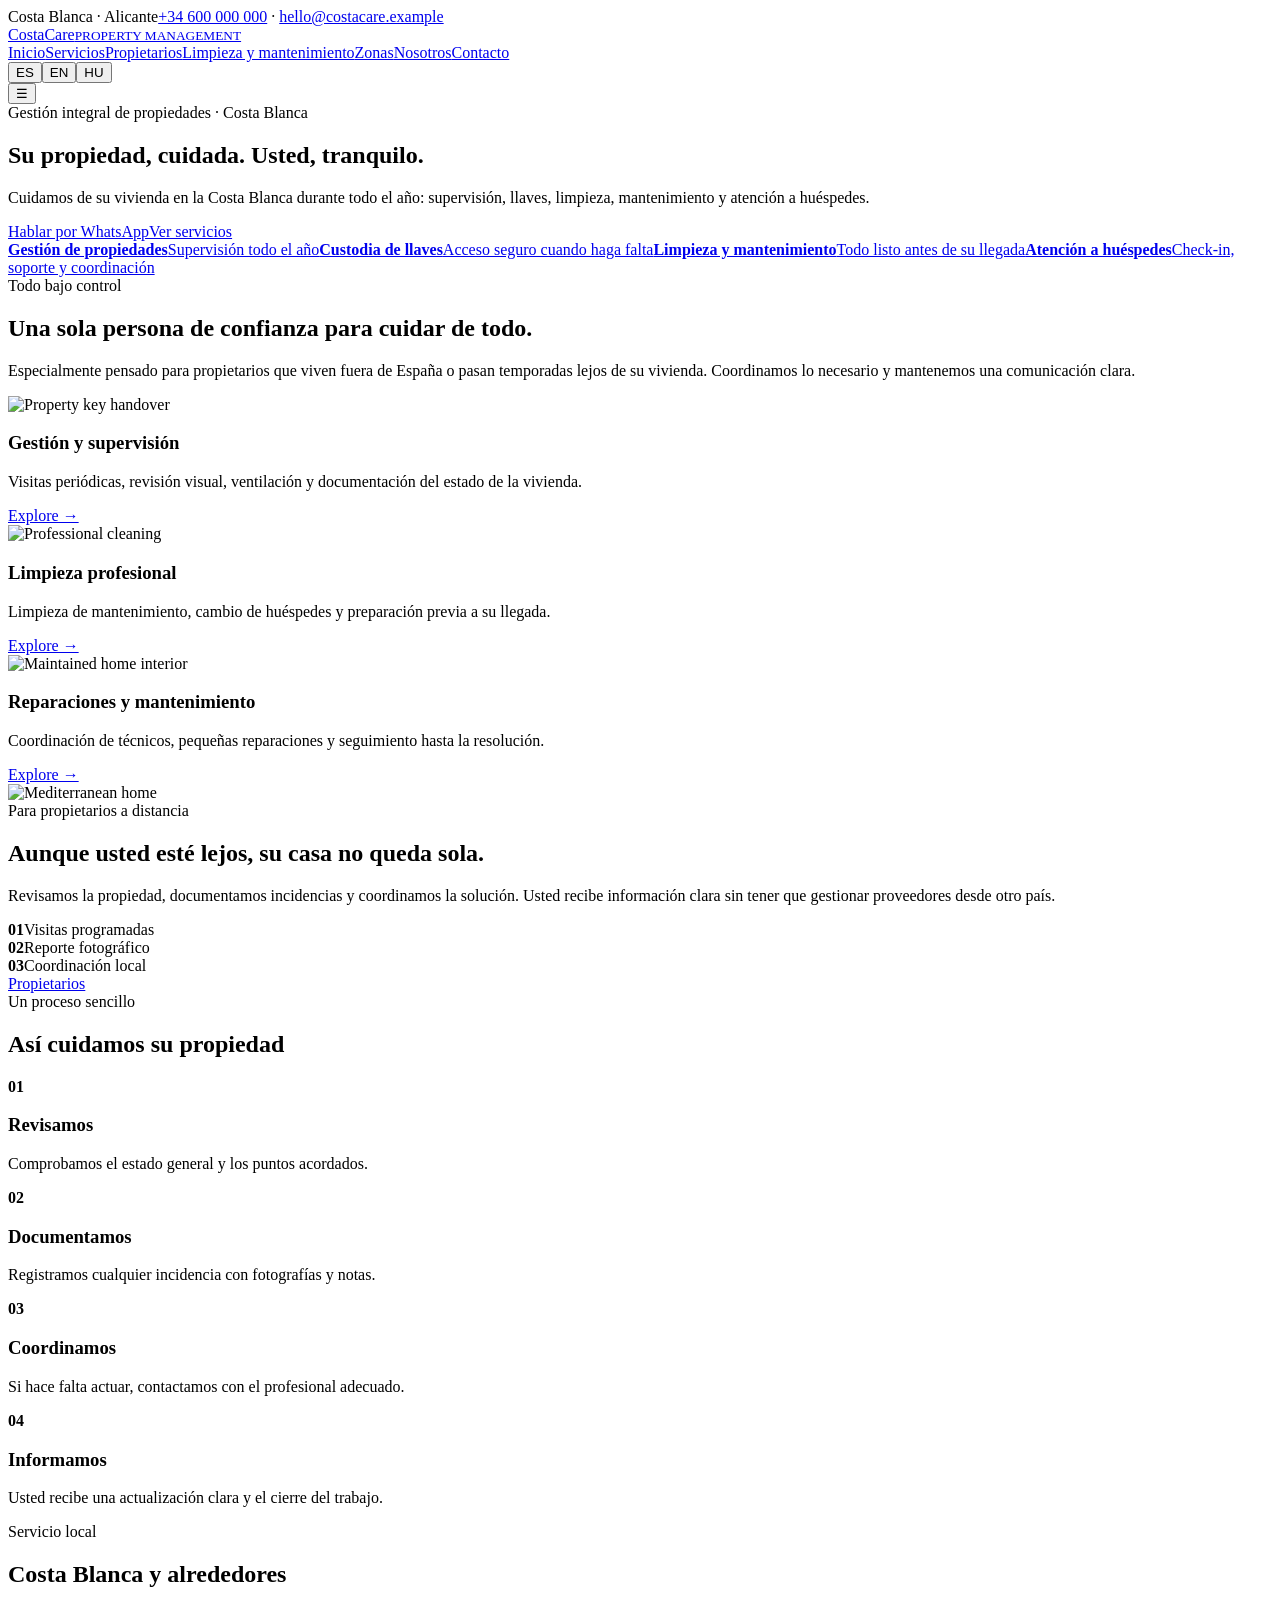
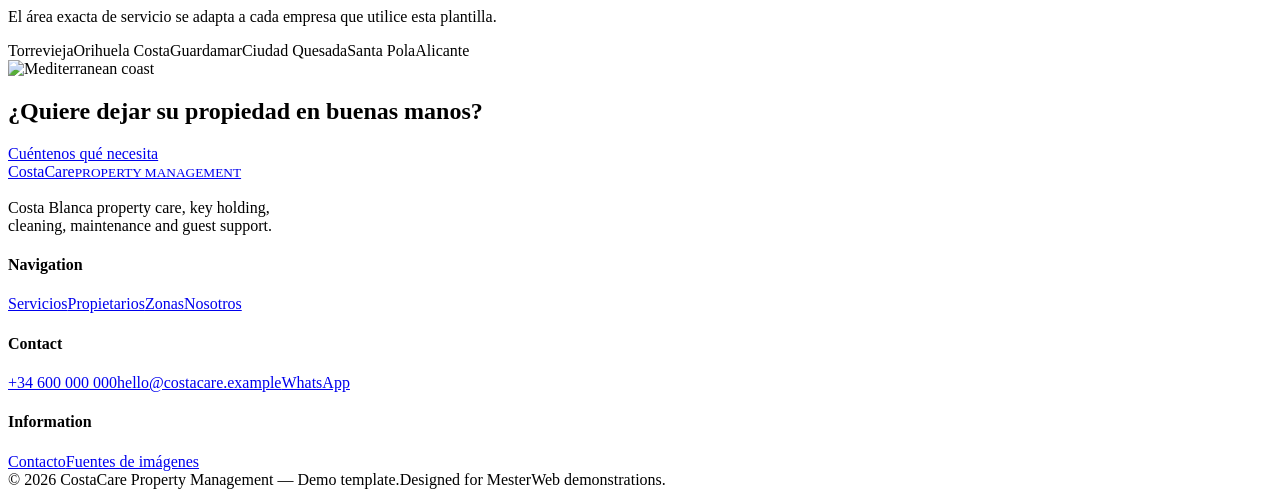
==== index.html @ f11d1acc "Create index.html" ====
<!doctype html><html lang="es"><head><meta charset="utf-8"><meta name="viewport" content="width=device-width,initial-scale=1"><meta name="description" content="CostaCare Property Management demo template for Costa Blanca property care."><title>Property Management · CostaCare</title><link rel="preconnect" href="https://images.unsplash.com"><link rel="stylesheet" href="styles.css"></head><body><div class="topbar"><div class="container"><span data-area></span><span class="right"><a data-phone-link><span data-phone></span></a> · <a data-email-link><span data-email></span></a></span></div></div>
<header class="header"><div class="container nav"><a class="brand" href="index.html"><span data-brand></span><small>PROPERTY MANAGEMENT</small></a><nav class="links"><a href="index.html" data-i18n="home"></a><a href="services.html" data-i18n="services"></a><a href="owners.html" data-i18n="owners"></a><a href="cleaning-maintenance.html" data-i18n="cleaning"></a><a href="areas.html" data-i18n="areas"></a><a href="about.html" data-i18n="about"></a><a href="contact.html" data-i18n="contact"></a><div class="lang"><button data-lang="es">ES</button><button data-lang="en">EN</button><button data-lang="hu">HU</button></div></nav><button class="menu-btn" aria-label="Menu">☰</button></div></header><section class="hero" style="background-image:url('https://unsplash.com/photos/Id7u0EkTjBE/download?force=true&w=2200')"><div class="container inner"><div class="eyebrow" data-i18n="heroEyebrow"></div><h1 data-i18n="heroTitle"></h1><p data-i18n="heroText"></p><div class="actions"><a class="btn light" data-wa data-i18n="heroPrimary"></a><a class="btn ghost" href="services.html" data-i18n="heroSecondary"></a></div></div></section>
<div class="quick"><div class="container quick-grid"><a href="services.html"><strong data-i18n="q1"></strong><span data-i18n="q1s"></span></a><a href="owners.html"><strong data-i18n="q2"></strong><span data-i18n="q2s"></span></a><a href="cleaning-maintenance.html"><strong data-i18n="q3"></strong><span data-i18n="q3s"></span></a><a href="services.html"><strong data-i18n="q4"></strong><span data-i18n="q4s"></span></a></div></div>
<section class="section"><div class="container"><div class="section-head"><div><div class="eyebrow" data-i18n="introTag"></div><h2 data-i18n="introTitle"></h2></div><p data-i18n="introText"></p></div><div class="cards"><article class="card"><img src="https://unsplash.com/photos/Vg96IZTFubo/download?force=true&w=1800" alt="Property key handover"><div class="card-body"><h3 data-i18n="s1"></h3><p data-i18n="s1p"></p><a class="text-link" href="services.html">Explore →</a></div></article><article class="card"><img src="https://unsplash.com/photos/9v0hHu1WoWI/download?force=true&w=1800" alt="Professional cleaning"><div class="card-body"><h3 data-i18n="s2"></h3><p data-i18n="s2p"></p><a class="text-link" href="cleaning-maintenance.html">Explore →</a></div></article><article class="card"><img src="https://unsplash.com/photos/mCQ-ykj6tQk/download?force=true&w=1800" alt="Maintained home interior"><div class="card-body"><h3 data-i18n="s3"></h3><p data-i18n="s3p"></p><a class="text-link" href="cleaning-maintenance.html">Explore →</a></div></article></div></div></section>
<section class="section alt"><div class="container split"><img src="https://unsplash.com/photos/A7zD6YdPSYo/download?force=true&w=1800" alt="Mediterranean home"><div class="copy"><div class="eyebrow" data-i18n="ownersTag"></div><h2 data-i18n="ownersTitle"></h2><p data-i18n="ownersText"></p><div class="stats"><div class="stat"><strong>01</strong><span data-i18n="st1"></span></div><div class="stat"><strong>02</strong><span data-i18n="st2"></span></div><div class="stat"><strong>03</strong><span data-i18n="st3"></span></div></div><div class="actions"><a class="btn dark" href="owners.html" data-i18n="owners"></a></div></div></div></section>
<section class="section"><div class="container"><div class="section-head"><div><div class="eyebrow" data-i18n="howTag"></div><h2 data-i18n="howTitle"></h2></div><p></p></div><div class="steps"><div class="step"><b>01</b><h3 data-i18n="h1"></h3><p data-i18n="h1p"></p></div><div class="step"><b>02</b><h3 data-i18n="h2"></h3><p data-i18n="h2p"></p></div><div class="step"><b>03</b><h3 data-i18n="h3"></h3><p data-i18n="h3p"></p></div><div class="step"><b>04</b><h3 data-i18n="h4"></h3><p data-i18n="h4p"></p></div></div></div></section>
<section class="section area-band"><div class="container area-grid"><div><div class="eyebrow" data-i18n="areaTag"></div><h2 data-i18n="areaTitle"></h2><p data-i18n="areaText"></p><div class="area-list"><span class="pill">Torrevieja</span><span class="pill">Orihuela Costa</span><span class="pill">Guardamar</span><span class="pill">Ciudad Quesada</span><span class="pill">Santa Pola</span><span class="pill">Alicante</span></div></div><img class="area-photo" src="https://unsplash.com/photos/zehViIscdkk/download?force=true&w=1800" alt="Mediterranean coast"></div></section>
<section class="cta"><div class="container cta-row"><h2 data-i18n="ctaTitle"></h2><a class="btn dark" href="contact.html" data-i18n="ctaBtn"></a></div></section><footer class="footer"><div class="container"><div class="footer-grid"><div><a class="brand" href="index.html"><span data-brand></span><small>PROPERTY MANAGEMENT</small></a><p style="max-width:320px;margin-top:18px">Costa Blanca property care, key holding, cleaning, maintenance and guest support.</p></div><div><h4>Navigation</h4><a href="services.html" data-i18n="services"></a><a href="owners.html" data-i18n="owners"></a><a href="areas.html" data-i18n="areas"></a><a href="about.html" data-i18n="about"></a></div><div><h4>Contact</h4><a data-phone-link><span data-phone></span></a><a data-email-link><span data-email></span></a><a data-wa>WhatsApp</a></div><div><h4>Information</h4><a href="contact.html" data-i18n="contact"></a><a href="image-sources.html" data-i18n="images"></a></div></div><div class="copyright"><span>© 2026 CostaCare Property Management — Demo template.</span><span>Designed for MesterWeb demonstrations.</span></div></div></footer><script>window.PAGE_STRINGS={"es": {"heroEyebrow": "Gestión integral de propiedades · Costa Blanca", "heroTitle": "Su propiedad, cuidada. Usted, tranquilo.", "heroText": "Cuidamos de su vivienda en la Costa Blanca durante todo el año: supervisión, llaves, limpieza, mantenimiento y atención a huéspedes.", "heroPrimary": "Hablar por WhatsApp", "heroSecondary": "Ver servicios", "q1": "Gestión de propiedades", "q1s": "Supervisión todo el año", "q2": "Custodia de llaves", "q2s": "Acceso seguro cuando haga falta", "q3": "Limpieza y mantenimiento", "q3s": "Todo listo antes de su llegada", "q4": "Atención a huéspedes", "q4s": "Check-in, soporte y coordinación", "introTag": "Todo bajo control", "introTitle": "Una sola persona de confianza para cuidar de todo.", "introText": "Especialmente pensado para propietarios que viven fuera de España o pasan temporadas lejos de su vivienda. Coordinamos lo necesario y mantenemos una comunicación clara.", "s1": "Gestión y supervisión", "s1p": "Visitas periódicas, revisión visual, ventilación y documentación del estado de la vivienda.", "s2": "Limpieza profesional", "s2p": "Limpieza de mantenimiento, cambio de huéspedes y preparación previa a su llegada.", "s3": "Reparaciones y mantenimiento", "s3p": "Coordinación de técnicos, pequeñas reparaciones y seguimiento hasta la resolución.", "ownersTag": "Para propietarios a distancia", "ownersTitle": "Aunque usted esté lejos, su casa no queda sola.", "ownersText": "Revisamos la propiedad, documentamos incidencias y coordinamos la solución. Usted recibe información clara sin tener que gestionar proveedores desde otro país.", "st1": "Visitas programadas", "st2": "Reporte fotográfico", "st3": "Coordinación local", "howTag": "Un proceso sencillo", "howTitle": "Así cuidamos su propiedad", "h1": "Revisamos", "h1p": "Comprobamos el estado general y los puntos acordados.", "h2": "Documentamos", "h2p": "Registramos cualquier incidencia con fotografías y notas.", "h3": "Coordinamos", "h3p": "Si hace falta actuar, contactamos con el profesional adecuado.", "h4": "Informamos", "h4p": "Usted recibe una actualización clara y el cierre del trabajo.", "areaTag": "Servicio local", "areaTitle": "Costa Blanca y alrededores", "areaText": "El área exacta de servicio se adapta a cada empresa que utilice esta plantilla.", "ctaTitle": "¿Quiere dejar su propiedad en buenas manos?", "ctaBtn": "Cuéntenos qué necesita"}, "en": {"heroEyebrow": "Complete property care · Costa Blanca", "heroTitle": "Your property cared for. Your mind at ease.", "heroText": "Year-round property care on the Costa Blanca: inspections, key holding, cleaning, maintenance and guest support.", "heroPrimary": "Chat on WhatsApp", "heroSecondary": "View services", "q1": "Property management", "q1s": "Year-round oversight", "q2": "Key holding", "q2s": "Secure access when needed", "q3": "Cleaning & maintenance", "q3s": "Ready before you arrive", "q4": "Guest services", "q4s": "Check-in, support and coordination", "introTag": "Everything under control", "introTitle": "One trusted local contact to take care of it all.", "introText": "Designed especially for owners who live abroad or spend long periods away from their property. We coordinate what is needed and keep communication clear.", "s1": "Management & inspections", "s1p": "Scheduled visits, visual checks, ventilation and condition documentation.", "s2": "Professional cleaning", "s2p": "Routine cleaning, guest turnovers and pre-arrival preparation.", "s3": "Repairs & maintenance", "s3p": "Trades coordination, minor repairs and follow-through until completion.", "ownersTag": "For remote owners", "ownersTitle": "Even when you are away, your home is not unattended.", "ownersText": "We inspect the property, document issues and coordinate solutions. You receive clear updates without managing providers from another country.", "st1": "Scheduled visits", "st2": "Photo reports", "st3": "Local coordination", "howTag": "A simple process", "howTitle": "How we care for your property", "h1": "Inspect", "h1p": "We check the agreed areas and overall property condition.", "h2": "Document", "h2p": "We record issues with photographs and clear notes.", "h3": "Coordinate", "h3p": "When action is needed, we arrange the right professional.", "h4": "Report", "h4p": "You receive a clear update and confirmation when work is complete.", "areaTag": "Local service", "areaTitle": "Costa Blanca and surroundings", "areaText": "The exact service area can be adapted for each business using this template.", "ctaTitle": "Ready to leave your property in good hands?", "ctaBtn": "Tell us what you need"}, "hu": {"heroEyebrow": "Teljes körű ingatlankezelés · Costa Blanca", "heroTitle": "Az ingatlana rendben. Ön nyugodt.", "heroText": "Egész éves ingatlanfelügyelet a Costa Blancán: ellenőrzés, kulcskezelés, takarítás, karbantartás és vendégkezelés.", "heroPrimary": "WhatsApp üzenet", "heroSecondary": "Szolgáltatások", "q1": "Ingatlankezelés", "q1s": "Egész éves felügyelet", "q2": "Kulcskezelés", "q2s": "Biztonságos hozzáférés", "q3": "Takarítás és karbantartás", "q3s": "Minden készen az érkezésre", "q4": "Vendégkezelés", "q4s": "Check-in, támogatás, szervezés", "introTag": "Minden kézben tartva", "introTitle": "Egyetlen megbízható helyi kapcsolat minden feladatra.", "introText": "Különösen azoknak a tulajdonosoknak, akik külföldön élnek vagy hosszabb időt töltenek távol az ingatlanuktól. Mi koordinálunk, Ön pedig átlátható tájékoztatást kap.", "s1": "Felügyelet és ellenőrzés", "s1p": "Rendszeres látogatások, állapotellenőrzés, szellőztetés és dokumentálás.", "s2": "Professzionális takarítás", "s2p": "Fenntartó takarítás, vendégváltás és érkezés előtti előkészítés.", "s3": "Javítás és karbantartás", "s3p": "Szakemberek szervezése, kisebb javítások és nyomon követés a befejezésig.", "ownersTag": "Távol élő tulajdonosoknak", "ownersTitle": "Akkor sincs egyedül a háza, amikor Ön távol van.", "ownersText": "Ellenőrizzük az ingatlant, dokumentáljuk a problémákat és megszervezzük a megoldást. Ön érthető tájékoztatást kap anélkül, hogy másik országból kellene szakembereket intéznie.", "st1": "Rendszeres ellenőrzés", "st2": "Fotóriport", "st3": "Helyi koordináció", "howTag": "Egyszerű folyamat", "howTitle": "Így vigyázunk az ingatlanra", "h1": "Ellenőrzés", "h1p": "Átnézzük az egyeztetett pontokat és az ingatlan általános állapotát.", "h2": "Dokumentálás", "h2p": "A problémákat fotókkal és egyértelmű megjegyzésekkel rögzítjük.", "h3": "Szervezés", "h3p": "Ha beavatkozás kell, megszervezzük a megfelelő szakembert.", "h4": "Tájékoztatás", "h4p": "Ön világos beszámolót és lezárást kap az elvégzett munkáról.", "areaTag": "Helyi szolgáltatás", "areaTitle": "Costa Blanca és környéke", "areaText": "A pontos szolgáltatási terület minden, ezt a sablont használó vállalkozáshoz igazítható.", "ctaTitle": "Megbízható kezekben szeretné tudni az ingatlanát?", "ctaBtn": "Írja meg, mire van szüksége"}};</script><script src="config.js"></script><script src="app.js"></script></body></html>
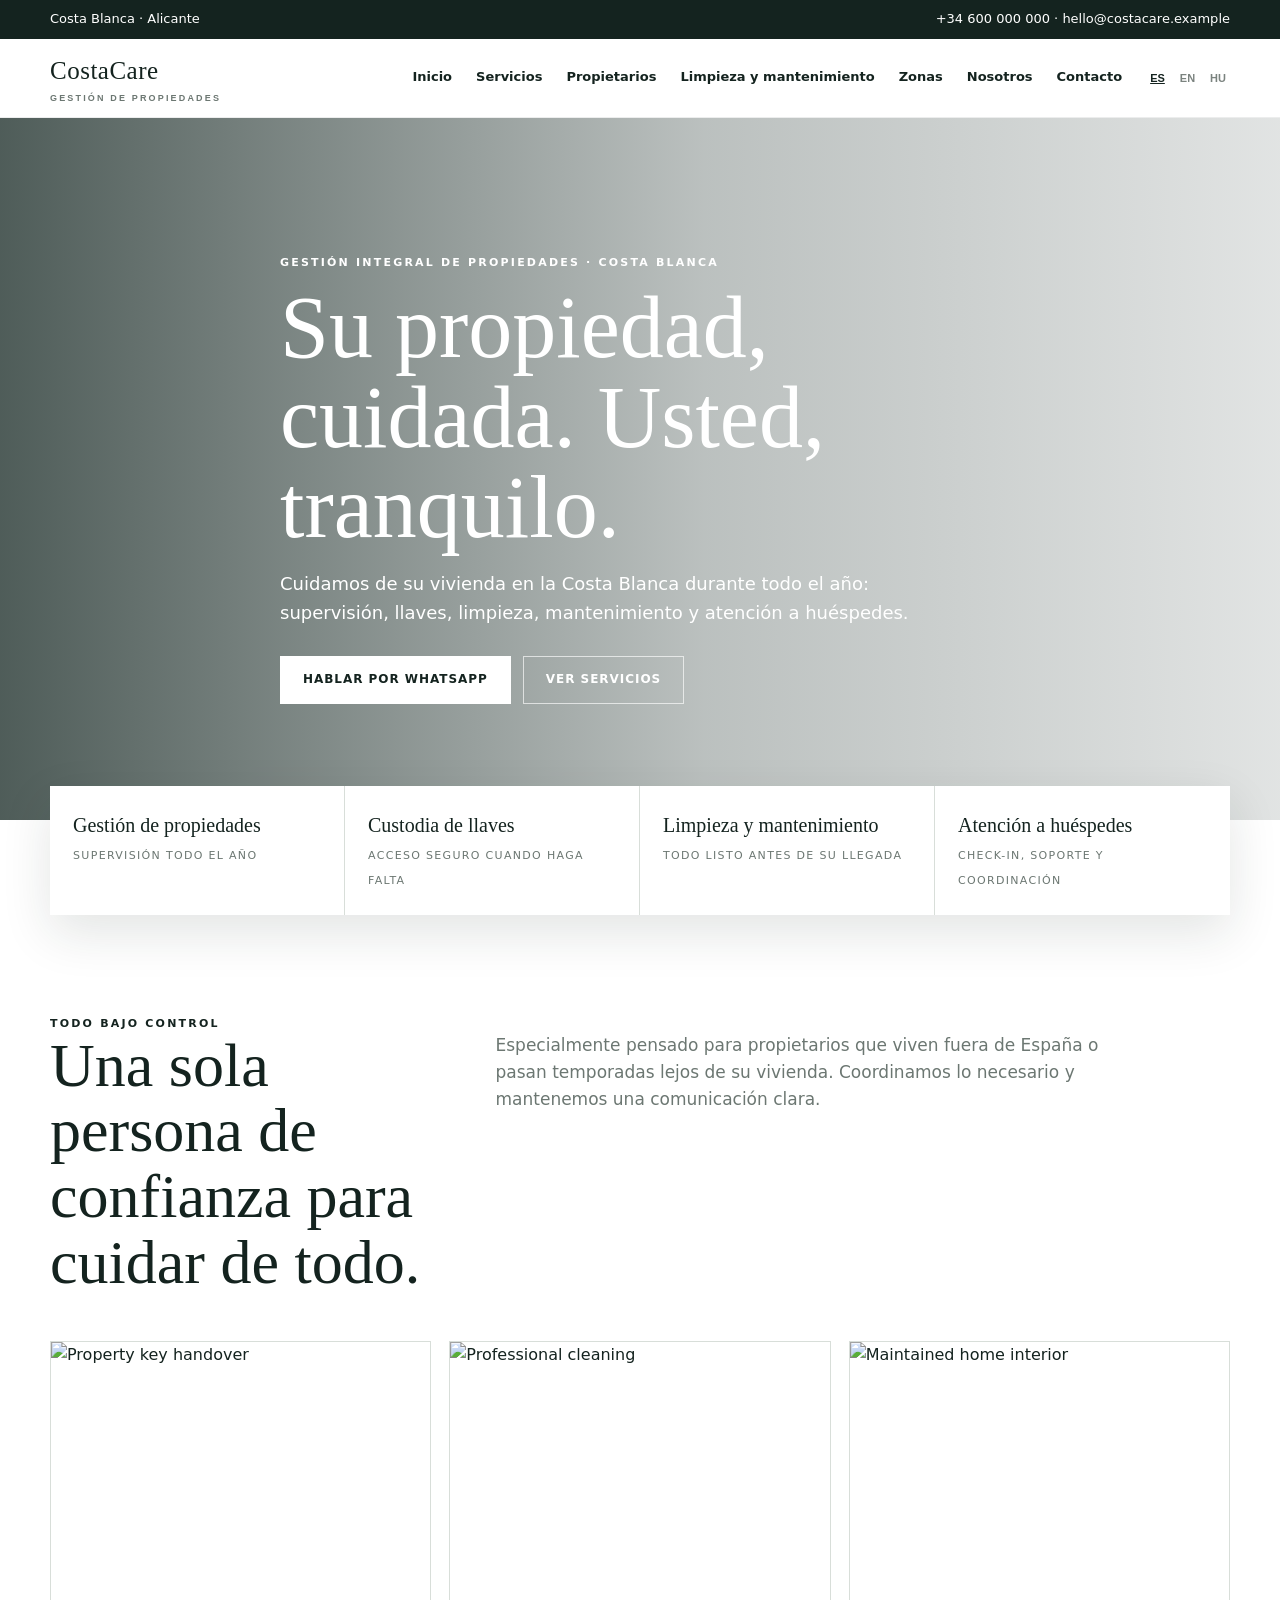
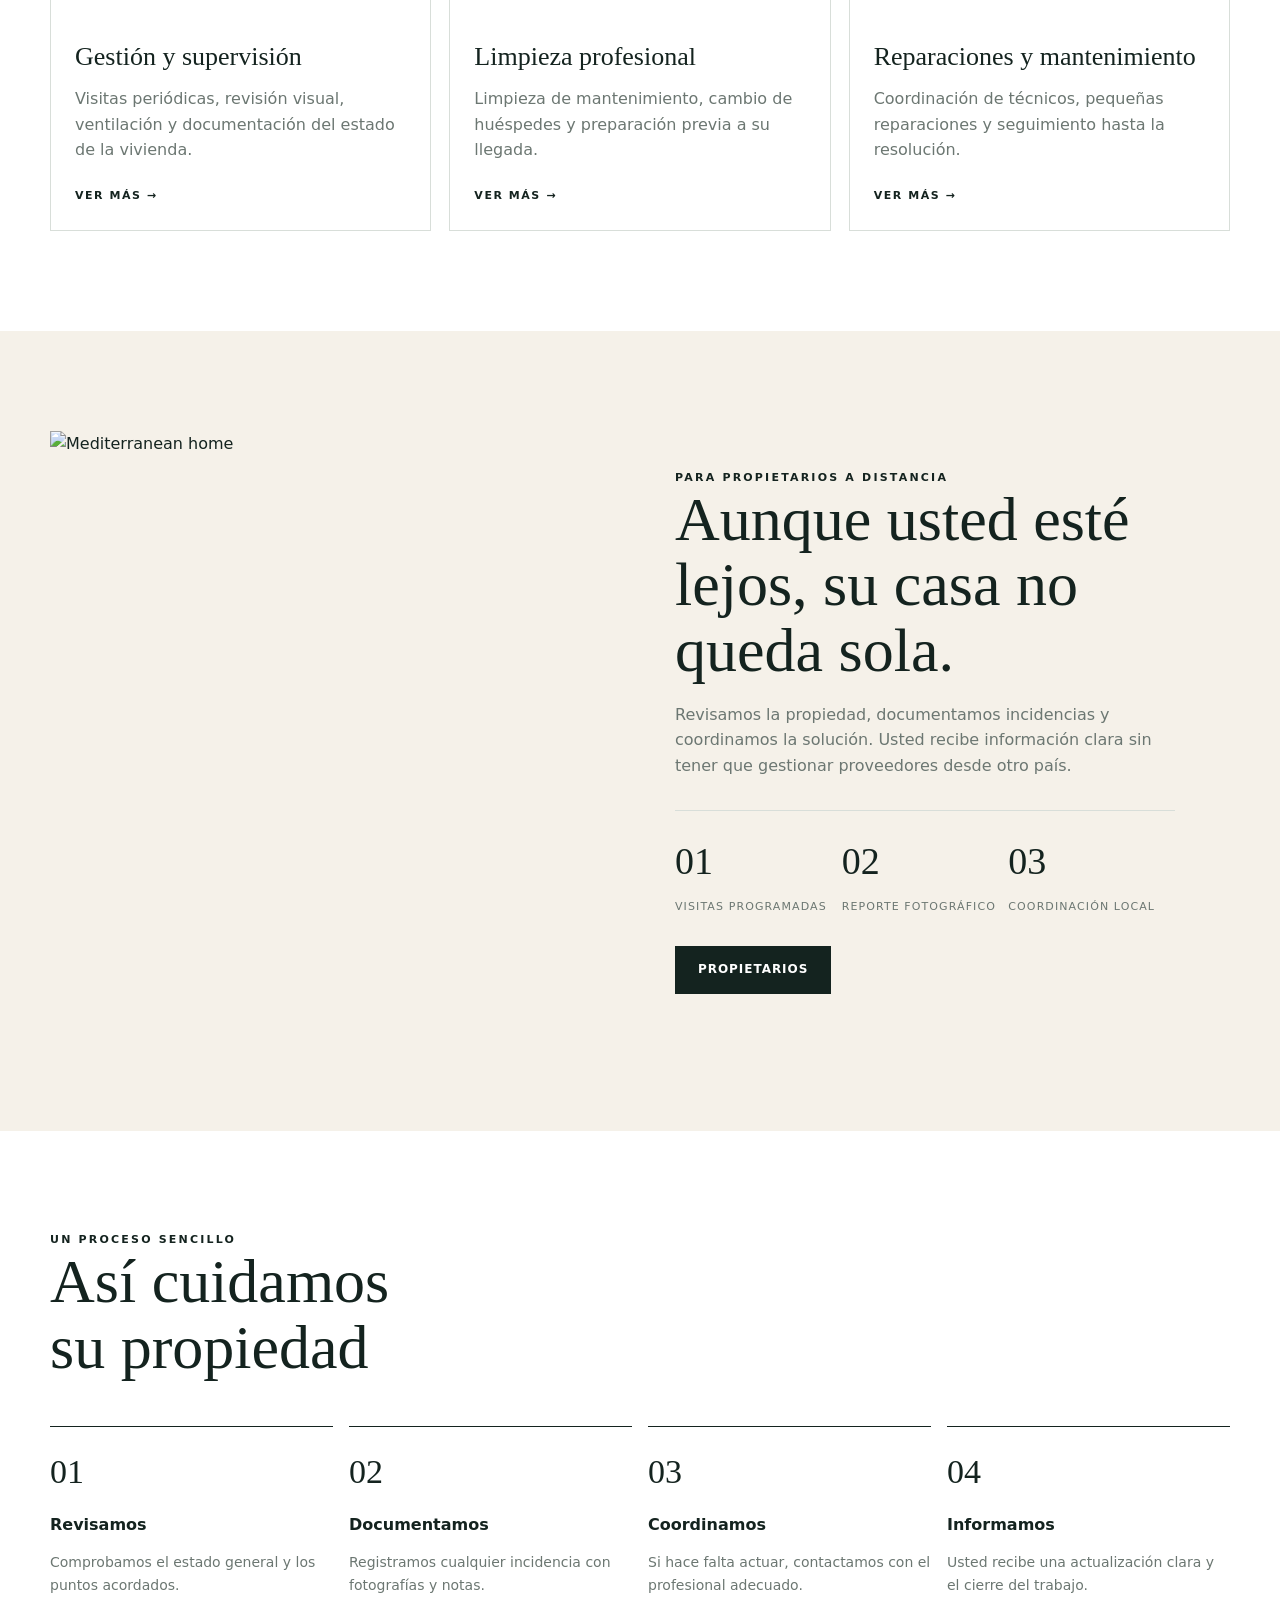
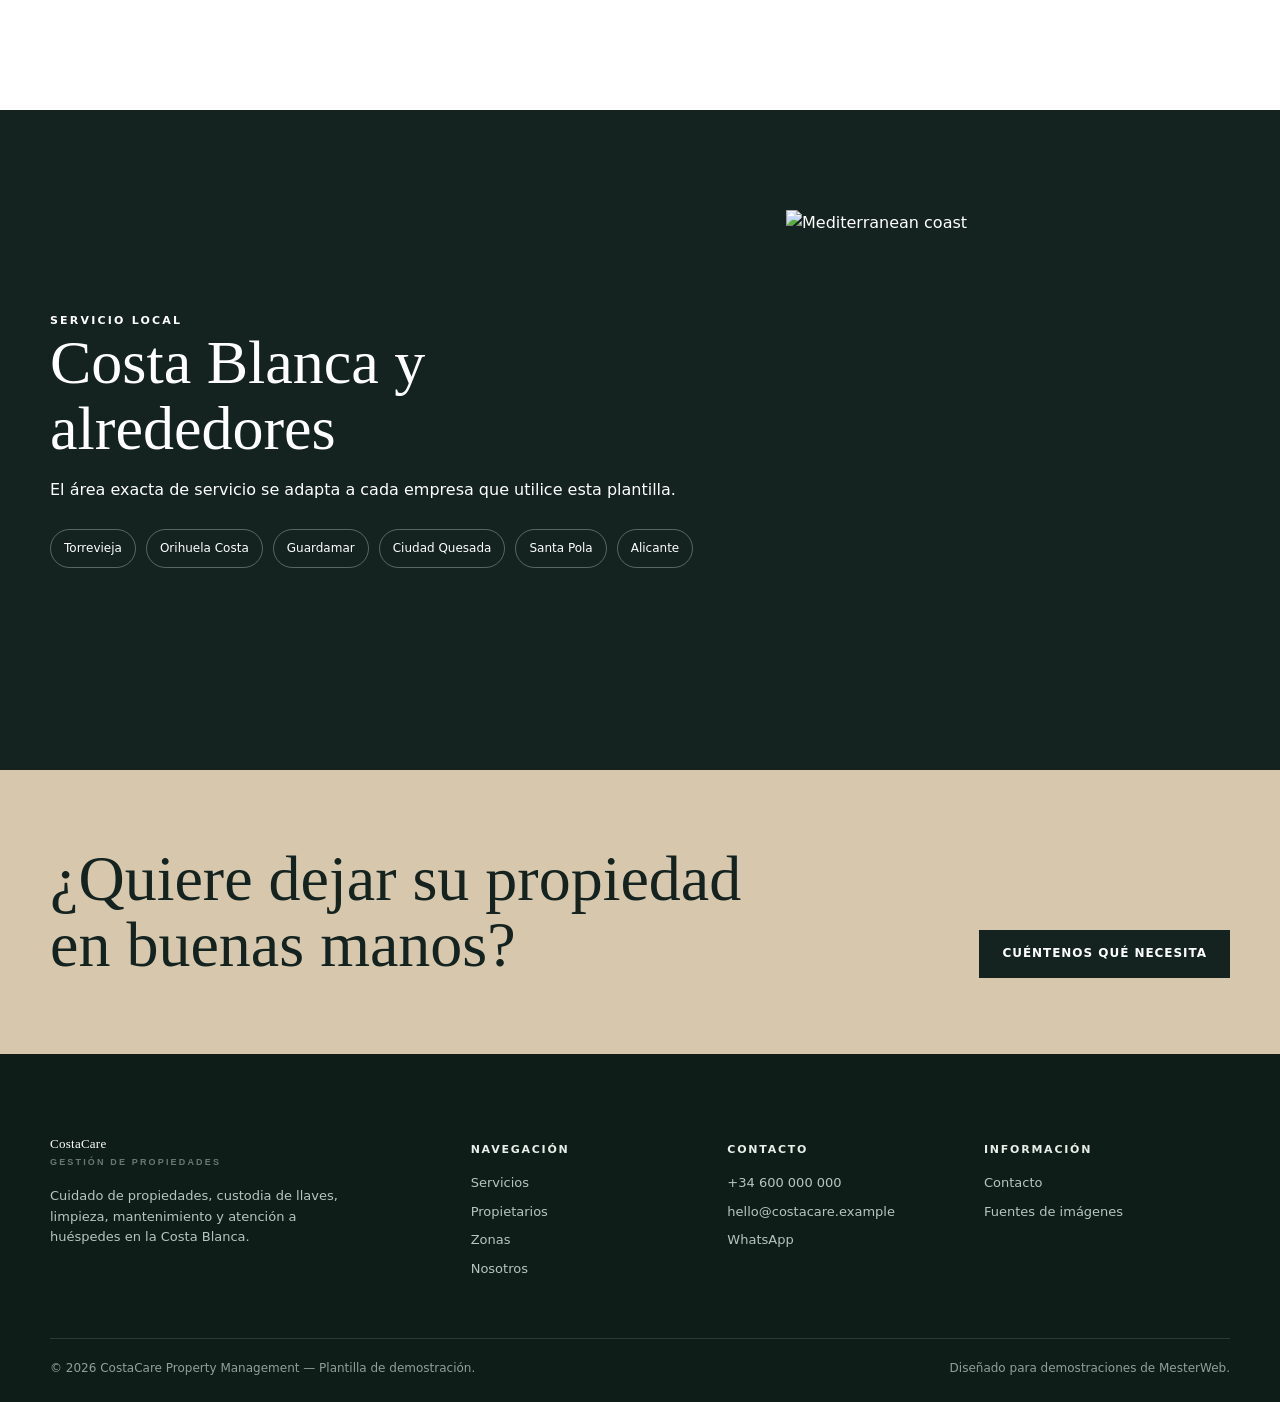
==== commit 7585cbf9: "Update index.html" ====
--- a/index.html
+++ b/index.html
@@ -1,8 +1,8 @@
-<!doctype html><html lang="es"><head><meta charset="utf-8"><meta name="viewport" content="width=device-width,initial-scale=1"><meta name="description" content="CostaCare Property Management demo template for Costa Blanca property care."><title>Property Management · CostaCare</title><link rel="preconnect" href="https://images.unsplash.com"><link rel="stylesheet" href="styles.css"></head><body><div class="topbar"><div class="container"><span data-area></span><span class="right"><a data-phone-link><span data-phone></span></a> · <a data-email-link><span data-email></span></a></span></div></div>
-<header class="header"><div class="container nav"><a class="brand" href="index.html"><span data-brand></span><small>PROPERTY MANAGEMENT</small></a><nav class="links"><a href="index.html" data-i18n="home"></a><a href="services.html" data-i18n="services"></a><a href="owners.html" data-i18n="owners"></a><a href="cleaning-maintenance.html" data-i18n="cleaning"></a><a href="areas.html" data-i18n="areas"></a><a href="about.html" data-i18n="about"></a><a href="contact.html" data-i18n="contact"></a><div class="lang"><button data-lang="es">ES</button><button data-lang="en">EN</button><button data-lang="hu">HU</button></div></nav><button class="menu-btn" aria-label="Menu">☰</button></div></header><section class="hero" style="background-image:url('https://unsplash.com/photos/Id7u0EkTjBE/download?force=true&w=2200')"><div class="container inner"><div class="eyebrow" data-i18n="heroEyebrow"></div><h1 data-i18n="heroTitle"></h1><p data-i18n="heroText"></p><div class="actions"><a class="btn light" data-wa data-i18n="heroPrimary"></a><a class="btn ghost" href="services.html" data-i18n="heroSecondary"></a></div></div></section>
+<!doctype html><html lang="es"><head><meta charset="utf-8"><meta name="viewport" content="width=device-width,initial-scale=1"><meta name="description" content="CostaCare Property Management demo template for Costa Blanca property care."><title>Property Management · CostaCare</title><link rel="preconnect" href="https://images.unsplash.com"><link rel="stylesheet" href="styles.css"></head><body data-page="index"><div class="topbar"><div class="container"><span data-area></span><span class="right"><a data-phone-link><span data-phone></span></a> · <a data-email-link><span data-email></span></a></span></div></div>
+<header class="header"><div class="container nav"><a class="brand" href="index.html"><span data-brand></span><small data-i18n="propertyManagement"></small></a><nav class="links"><a href="index.html" data-i18n="home"></a><a href="services.html" data-i18n="services"></a><a href="owners.html" data-i18n="owners"></a><a href="cleaning-maintenance.html" data-i18n="cleaning"></a><a href="areas.html" data-i18n="areas"></a><a href="about.html" data-i18n="about"></a><a href="contact.html" data-i18n="contact"></a><div class="lang"><button data-lang="es">ES</button><button data-lang="en">EN</button><button data-lang="hu">HU</button></div></nav><button class="menu-btn" aria-label="Menu">☰</button></div></header><section class="hero" style="background-image:url('https://images.unsplash.com/photo-1613977257363-707ba9348227?auto=format&fit=crop&w=2200&q=82')"><div class="container inner"><div class="eyebrow" data-i18n="heroEyebrow"></div><h1 data-i18n="heroTitle"></h1><p data-i18n="heroText"></p><div class="actions"><a class="btn light" data-wa data-i18n="heroPrimary"></a><a class="btn ghost" href="services.html" data-i18n="heroSecondary"></a></div></div></section>
 <div class="quick"><div class="container quick-grid"><a href="services.html"><strong data-i18n="q1"></strong><span data-i18n="q1s"></span></a><a href="owners.html"><strong data-i18n="q2"></strong><span data-i18n="q2s"></span></a><a href="cleaning-maintenance.html"><strong data-i18n="q3"></strong><span data-i18n="q3s"></span></a><a href="services.html"><strong data-i18n="q4"></strong><span data-i18n="q4s"></span></a></div></div>
-<section class="section"><div class="container"><div class="section-head"><div><div class="eyebrow" data-i18n="introTag"></div><h2 data-i18n="introTitle"></h2></div><p data-i18n="introText"></p></div><div class="cards"><article class="card"><img src="https://unsplash.com/photos/Vg96IZTFubo/download?force=true&w=1800" alt="Property key handover"><div class="card-body"><h3 data-i18n="s1"></h3><p data-i18n="s1p"></p><a class="text-link" href="services.html">Explore →</a></div></article><article class="card"><img src="https://unsplash.com/photos/9v0hHu1WoWI/download?force=true&w=1800" alt="Professional cleaning"><div class="card-body"><h3 data-i18n="s2"></h3><p data-i18n="s2p"></p><a class="text-link" href="cleaning-maintenance.html">Explore →</a></div></article><article class="card"><img src="https://unsplash.com/photos/mCQ-ykj6tQk/download?force=true&w=1800" alt="Maintained home interior"><div class="card-body"><h3 data-i18n="s3"></h3><p data-i18n="s3p"></p><a class="text-link" href="cleaning-maintenance.html">Explore →</a></div></article></div></div></section>
-<section class="section alt"><div class="container split"><img src="https://unsplash.com/photos/A7zD6YdPSYo/download?force=true&w=1800" alt="Mediterranean home"><div class="copy"><div class="eyebrow" data-i18n="ownersTag"></div><h2 data-i18n="ownersTitle"></h2><p data-i18n="ownersText"></p><div class="stats"><div class="stat"><strong>01</strong><span data-i18n="st1"></span></div><div class="stat"><strong>02</strong><span data-i18n="st2"></span></div><div class="stat"><strong>03</strong><span data-i18n="st3"></span></div></div><div class="actions"><a class="btn dark" href="owners.html" data-i18n="owners"></a></div></div></div></section>
+<section class="section"><div class="container"><div class="section-head"><div><div class="eyebrow" data-i18n="introTag"></div><h2 data-i18n="introTitle"></h2></div><p data-i18n="introText"></p></div><div class="cards"><article class="card"><img src="https://images.unsplash.com/photo-1744782351841-9cc6b86a5add?auto=format&fit=crop&w=1800&q=82" alt="Property key handover"><div class="card-body"><h3 data-i18n="s1"></h3><p data-i18n="s1p"></p><a class="text-link" href="services.html" data-i18n="explore"></a></div></article><article class="card"><img src="https://images.unsplash.com/photo-1585417238790-f6d290d6490c?auto=format&fit=crop&w=1800&q=82" alt="Professional cleaning"><div class="card-body"><h3 data-i18n="s2"></h3><p data-i18n="s2p"></p><a class="text-link" href="cleaning-maintenance.html" data-i18n="explore"></a></div></article><article class="card"><img src="https://images.unsplash.com/photo-1783587354897-8493721fb71b?auto=format&fit=crop&w=1800&q=82" alt="Maintained home interior"><div class="card-body"><h3 data-i18n="s3"></h3><p data-i18n="s3p"></p><a class="text-link" href="cleaning-maintenance.html" data-i18n="explore"></a></div></article></div></div></section>
+<section class="section alt"><div class="container split"><img src="https://images.unsplash.com/photo-1765999906700-2d4dfd392966?auto=format&fit=crop&w=1800&q=82" alt="Mediterranean home"><div class="copy"><div class="eyebrow" data-i18n="ownersTag"></div><h2 data-i18n="ownersTitle"></h2><p data-i18n="ownersText"></p><div class="stats"><div class="stat"><strong>01</strong><span data-i18n="st1"></span></div><div class="stat"><strong>02</strong><span data-i18n="st2"></span></div><div class="stat"><strong>03</strong><span data-i18n="st3"></span></div></div><div class="actions"><a class="btn dark" href="owners.html" data-i18n="owners"></a></div></div></div></section>
 <section class="section"><div class="container"><div class="section-head"><div><div class="eyebrow" data-i18n="howTag"></div><h2 data-i18n="howTitle"></h2></div><p></p></div><div class="steps"><div class="step"><b>01</b><h3 data-i18n="h1"></h3><p data-i18n="h1p"></p></div><div class="step"><b>02</b><h3 data-i18n="h2"></h3><p data-i18n="h2p"></p></div><div class="step"><b>03</b><h3 data-i18n="h3"></h3><p data-i18n="h3p"></p></div><div class="step"><b>04</b><h3 data-i18n="h4"></h3><p data-i18n="h4p"></p></div></div></div></section>
-<section class="section area-band"><div class="container area-grid"><div><div class="eyebrow" data-i18n="areaTag"></div><h2 data-i18n="areaTitle"></h2><p data-i18n="areaText"></p><div class="area-list"><span class="pill">Torrevieja</span><span class="pill">Orihuela Costa</span><span class="pill">Guardamar</span><span class="pill">Ciudad Quesada</span><span class="pill">Santa Pola</span><span class="pill">Alicante</span></div></div><img class="area-photo" src="https://unsplash.com/photos/zehViIscdkk/download?force=true&w=1800" alt="Mediterranean coast"></div></section>
-<section class="cta"><div class="container cta-row"><h2 data-i18n="ctaTitle"></h2><a class="btn dark" href="contact.html" data-i18n="ctaBtn"></a></div></section><footer class="footer"><div class="container"><div class="footer-grid"><div><a class="brand" href="index.html"><span data-brand></span><small>PROPERTY MANAGEMENT</small></a><p style="max-width:320px;margin-top:18px">Costa Blanca property care, key holding, cleaning, maintenance and guest support.</p></div><div><h4>Navigation</h4><a href="services.html" data-i18n="services"></a><a href="owners.html" data-i18n="owners"></a><a href="areas.html" data-i18n="areas"></a><a href="about.html" data-i18n="about"></a></div><div><h4>Contact</h4><a data-phone-link><span data-phone></span></a><a data-email-link><span data-email></span></a><a data-wa>WhatsApp</a></div><div><h4>Information</h4><a href="contact.html" data-i18n="contact"></a><a href="image-sources.html" data-i18n="images"></a></div></div><div class="copyright"><span>© 2026 CostaCare Property Management — Demo template.</span><span>Designed for MesterWeb demonstrations.</span></div></div></footer><script>window.PAGE_STRINGS={"es": {"heroEyebrow": "Gestión integral de propiedades · Costa Blanca", "heroTitle": "Su propiedad, cuidada. Usted, tranquilo.", "heroText": "Cuidamos de su vivienda en la Costa Blanca durante todo el año: supervisión, llaves, limpieza, mantenimiento y atención a huéspedes.", "heroPrimary": "Hablar por WhatsApp", "heroSecondary": "Ver servicios", "q1": "Gestión de propiedades", "q1s": "Supervisión todo el año", "q2": "Custodia de llaves", "q2s": "Acceso seguro cuando haga falta", "q3": "Limpieza y mantenimiento", "q3s": "Todo listo antes de su llegada", "q4": "Atención a huéspedes", "q4s": "Check-in, soporte y coordinación", "introTag": "Todo bajo control", "introTitle": "Una sola persona de confianza para cuidar de todo.", "introText": "Especialmente pensado para propietarios que viven fuera de España o pasan temporadas lejos de su vivienda. Coordinamos lo necesario y mantenemos una comunicación clara.", "s1": "Gestión y supervisión", "s1p": "Visitas periódicas, revisión visual, ventilación y documentación del estado de la vivienda.", "s2": "Limpieza profesional", "s2p": "Limpieza de mantenimiento, cambio de huéspedes y preparación previa a su llegada.", "s3": "Reparaciones y mantenimiento", "s3p": "Coordinación de técnicos, pequeñas reparaciones y seguimiento hasta la resolución.", "ownersTag": "Para propietarios a distancia", "ownersTitle": "Aunque usted esté lejos, su casa no queda sola.", "ownersText": "Revisamos la propiedad, documentamos incidencias y coordinamos la solución. Usted recibe información clara sin tener que gestionar proveedores desde otro país.", "st1": "Visitas programadas", "st2": "Reporte fotográfico", "st3": "Coordinación local", "howTag": "Un proceso sencillo", "howTitle": "Así cuidamos su propiedad", "h1": "Revisamos", "h1p": "Comprobamos el estado general y los puntos acordados.", "h2": "Documentamos", "h2p": "Registramos cualquier incidencia con fotografías y notas.", "h3": "Coordinamos", "h3p": "Si hace falta actuar, contactamos con el profesional adecuado.", "h4": "Informamos", "h4p": "Usted recibe una actualización clara y el cierre del trabajo.", "areaTag": "Servicio local", "areaTitle": "Costa Blanca y alrededores", "areaText": "El área exacta de servicio se adapta a cada empresa que utilice esta plantilla.", "ctaTitle": "¿Quiere dejar su propiedad en buenas manos?", "ctaBtn": "Cuéntenos qué necesita"}, "en": {"heroEyebrow": "Complete property care · Costa Blanca", "heroTitle": "Your property cared for. Your mind at ease.", "heroText": "Year-round property care on the Costa Blanca: inspections, key holding, cleaning, maintenance and guest support.", "heroPrimary": "Chat on WhatsApp", "heroSecondary": "View services", "q1": "Property management", "q1s": "Year-round oversight", "q2": "Key holding", "q2s": "Secure access when needed", "q3": "Cleaning & maintenance", "q3s": "Ready before you arrive", "q4": "Guest services", "q4s": "Check-in, support and coordination", "introTag": "Everything under control", "introTitle": "One trusted local contact to take care of it all.", "introText": "Designed especially for owners who live abroad or spend long periods away from their property. We coordinate what is needed and keep communication clear.", "s1": "Management & inspections", "s1p": "Scheduled visits, visual checks, ventilation and condition documentation.", "s2": "Professional cleaning", "s2p": "Routine cleaning, guest turnovers and pre-arrival preparation.", "s3": "Repairs & maintenance", "s3p": "Trades coordination, minor repairs and follow-through until completion.", "ownersTag": "For remote owners", "ownersTitle": "Even when you are away, your home is not unattended.", "ownersText": "We inspect the property, document issues and coordinate solutions. You receive clear updates without managing providers from another country.", "st1": "Scheduled visits", "st2": "Photo reports", "st3": "Local coordination", "howTag": "A simple process", "howTitle": "How we care for your property", "h1": "Inspect", "h1p": "We check the agreed areas and overall property condition.", "h2": "Document", "h2p": "We record issues with photographs and clear notes.", "h3": "Coordinate", "h3p": "When action is needed, we arrange the right professional.", "h4": "Report", "h4p": "You receive a clear update and confirmation when work is complete.", "areaTag": "Local service", "areaTitle": "Costa Blanca and surroundings", "areaText": "The exact service area can be adapted for each business using this template.", "ctaTitle": "Ready to leave your property in good hands?", "ctaBtn": "Tell us what you need"}, "hu": {"heroEyebrow": "Teljes körű ingatlankezelés · Costa Blanca", "heroTitle": "Az ingatlana rendben. Ön nyugodt.", "heroText": "Egész éves ingatlanfelügyelet a Costa Blancán: ellenőrzés, kulcskezelés, takarítás, karbantartás és vendégkezelés.", "heroPrimary": "WhatsApp üzenet", "heroSecondary": "Szolgáltatások", "q1": "Ingatlankezelés", "q1s": "Egész éves felügyelet", "q2": "Kulcskezelés", "q2s": "Biztonságos hozzáférés", "q3": "Takarítás és karbantartás", "q3s": "Minden készen az érkezésre", "q4": "Vendégkezelés", "q4s": "Check-in, támogatás, szervezés", "introTag": "Minden kézben tartva", "introTitle": "Egyetlen megbízható helyi kapcsolat minden feladatra.", "introText": "Különösen azoknak a tulajdonosoknak, akik külföldön élnek vagy hosszabb időt töltenek távol az ingatlanuktól. Mi koordinálunk, Ön pedig átlátható tájékoztatást kap.", "s1": "Felügyelet és ellenőrzés", "s1p": "Rendszeres látogatások, állapotellenőrzés, szellőztetés és dokumentálás.", "s2": "Professzionális takarítás", "s2p": "Fenntartó takarítás, vendégváltás és érkezés előtti előkészítés.", "s3": "Javítás és karbantartás", "s3p": "Szakemberek szervezése, kisebb javítások és nyomon követés a befejezésig.", "ownersTag": "Távol élő tulajdonosoknak", "ownersTitle": "Akkor sincs egyedül a háza, amikor Ön távol van.", "ownersText": "Ellenőrizzük az ingatlant, dokumentáljuk a problémákat és megszervezzük a megoldást. Ön érthető tájékoztatást kap anélkül, hogy másik országból kellene szakembereket intéznie.", "st1": "Rendszeres ellenőrzés", "st2": "Fotóriport", "st3": "Helyi koordináció", "howTag": "Egyszerű folyamat", "howTitle": "Így vigyázunk az ingatlanra", "h1": "Ellenőrzés", "h1p": "Átnézzük az egyeztetett pontokat és az ingatlan általános állapotát.", "h2": "Dokumentálás", "h2p": "A problémákat fotókkal és egyértelmű megjegyzésekkel rögzítjük.", "h3": "Szervezés", "h3p": "Ha beavatkozás kell, megszervezzük a megfelelő szakembert.", "h4": "Tájékoztatás", "h4p": "Ön világos beszámolót és lezárást kap az elvégzett munkáról.", "areaTag": "Helyi szolgáltatás", "areaTitle": "Costa Blanca és környéke", "areaText": "A pontos szolgáltatási terület minden, ezt a sablont használó vállalkozáshoz igazítható.", "ctaTitle": "Megbízható kezekben szeretné tudni az ingatlanát?", "ctaBtn": "Írja meg, mire van szüksége"}};</script><script src="config.js"></script><script src="app.js"></script></body></html>
+<section class="section area-band"><div class="container area-grid"><div><div class="eyebrow" data-i18n="areaTag"></div><h2 data-i18n="areaTitle"></h2><p data-i18n="areaText"></p><div class="area-list"><span class="pill">Torrevieja</span><span class="pill">Orihuela Costa</span><span class="pill">Guardamar</span><span class="pill">Ciudad Quesada</span><span class="pill">Santa Pola</span><span class="pill">Alicante</span></div></div><img class="area-photo" src="https://images.unsplash.com/photo-1774200981075-a728eaaa3824?auto=format&fit=crop&w=1800&q=82" alt="Mediterranean coast"></div></section>
+<section class="cta"><div class="container cta-row"><h2 data-i18n="ctaTitle"></h2><a class="btn dark" href="contact.html" data-i18n="ctaBtn"></a></div></section><footer class="footer"><div class="container"><div class="footer-grid"><div><a class="brand" href="index.html"><span data-brand></span><small data-i18n="propertyManagement"></small></a><p style="max-width:320px;margin-top:18px" data-i18n="footerText"></p></div><div><h4 data-i18n="navigation"></h4><a href="services.html" data-i18n="services"></a><a href="owners.html" data-i18n="owners"></a><a href="areas.html" data-i18n="areas"></a><a href="about.html" data-i18n="about"></a></div><div><h4 data-i18n="contact"></h4><a data-phone-link><span data-phone></span></a><a data-email-link><span data-email></span></a><a data-wa data-i18n="whatsapp"></a></div><div><h4 data-i18n="information"></h4><a href="contact.html" data-i18n="contact"></a><a href="image-sources.html" data-i18n="images"></a></div></div><div class="copyright"><span data-i18n="copyright"></span><span data-i18n="designed"></span></div></div></footer><script src="config.js"></script><script src="app.js"></script></body></html>
--- a/styles.css
+++ b/styles.css
@@ -0,0 +1,3 @@
+:root{--ink:#14231f;--muted:#6c7772;--cream:#f5f1e9;--sand:#d6c7ad;--sage:#7c9389;--white:#fff;--line:#d8ded9;--accent:#b56f46;--max:1180px}*{box-sizing:border-box}html{scroll-behavior:smooth}body{margin:0;font-family:Inter,system-ui,-apple-system,Segoe UI,Roboto,sans-serif;color:var(--ink);background:#fff;line-height:1.6}a{color:inherit;text-decoration:none}img{display:block;width:100%;object-fit:cover}.container{width:min(var(--max),calc(100% - 40px));margin:auto}.topbar{background:var(--ink);color:#fff;font-size:13px;padding:9px 0}.topbar .container{display:flex;justify-content:space-between;gap:20px;align-items:center}.header{position:sticky;top:0;z-index:50;background:rgba(255,255,255,.94);backdrop-filter:blur(12px);border-bottom:1px solid rgba(20,35,31,.08)}.nav{min-height:78px;display:flex;align-items:center;justify-content:space-between;gap:26px}.brand{font-family:Georgia,serif;font-size:25px;letter-spacing:.02em}.brand small{display:block;font:600 9px/1.1 Inter,sans-serif;letter-spacing:.24em;text-transform:uppercase;color:var(--muted);margin-top:3px}.links{display:flex;align-items:center;gap:24px;font-size:13px;font-weight:650}.links a:hover{color:var(--accent)}.lang{display:flex;gap:7px}.lang button{border:0;background:none;font-weight:800;font-size:11px;cursor:pointer;padding:4px;color:#7b837f}.lang button.active{color:var(--ink);text-decoration:underline}.menu-btn{display:none;border:0;background:none;font-size:24px}.hero{min-height:78vh;position:relative;display:flex;align-items:flex-end;color:#fff;background-size:cover;background-position:center}.hero:after{content:"";position:absolute;inset:0;background:linear-gradient(90deg,rgba(11,30,25,.72) 0%,rgba(11,30,25,.28) 55%,rgba(11,30,25,.12));}.hero .inner{position:relative;z-index:2;padding:96px 0 76px;max-width:720px}.eyebrow{text-transform:uppercase;letter-spacing:.2em;font-size:11px;font-weight:800}.hero h1,.page-hero h1{font-family:Georgia,serif;font-weight:400;line-height:1.02;font-size:clamp(48px,7vw,88px);margin:12px 0 18px}.hero p{font-size:18px;max-width:650px}.actions{display:flex;gap:12px;flex-wrap:wrap;margin-top:28px}.btn{display:inline-flex;align-items:center;justify-content:center;min-height:48px;padding:0 22px;border:1px solid var(--ink);font-size:12px;font-weight:800;letter-spacing:.08em;text-transform:uppercase}.btn.dark{background:var(--ink);color:white}.btn.light{background:white;color:var(--ink);border-color:white}.btn.ghost{color:white;border-color:rgba(255,255,255,.65)}.quick{position:relative;z-index:5;margin-top:-34px}.quick-grid{display:grid;grid-template-columns:repeat(4,1fr);background:#fff;box-shadow:0 18px 50px rgba(25,40,35,.12)}.quick a{padding:23px;border-right:1px solid var(--line)}.quick a:last-child{border:0}.quick strong{display:block;font-family:Georgia,serif;font-size:20px;font-weight:400}.quick span{font-size:11px;color:var(--muted);text-transform:uppercase;letter-spacing:.12em}.section{padding:100px 0}.section.alt{background:var(--cream)}.section-head{display:grid;grid-template-columns:.7fr 1.3fr;gap:50px;margin-bottom:46px}.section h2{font-family:Georgia,serif;font-size:clamp(38px,5vw,62px);line-height:1.06;font-weight:400;margin:0}.section-head p{color:var(--muted);font-size:17px;max-width:650px}.cards{display:grid;grid-template-columns:repeat(3,1fr);gap:18px}.card{background:#fff;border:1px solid var(--line);overflow:hidden}.card img{height:270px}.card-body{padding:24px}.card h3{font-family:Georgia,serif;font-size:26px;font-weight:400;margin:0 0 8px}.card p{color:var(--muted);margin:0 0 18px}.text-link{font-size:11px;text-transform:uppercase;letter-spacing:.14em;font-weight:800}.split{display:grid;grid-template-columns:1fr 1fr;gap:70px;align-items:center}.split img{height:600px}.split .copy{max-width:500px}.split h2{margin-bottom:18px}.split p{color:var(--muted)}.stats{display:grid;grid-template-columns:repeat(3,1fr);border-top:1px solid var(--line);margin-top:32px}.stat{padding:20px 12px 0 0}.stat strong{font-family:Georgia,serif;font-size:38px;font-weight:400;display:block}.stat span{font-size:11px;letter-spacing:.1em;text-transform:uppercase;color:var(--muted)}.steps{display:grid;grid-template-columns:repeat(4,1fr);gap:16px}.step{border-top:1px solid var(--ink);padding-top:18px}.step b{font-family:Georgia,serif;font-size:34px;font-weight:400}.step h3{font-size:16px;margin:12px 0 6px}.step p{font-size:14px;color:var(--muted)}.area-band{background:var(--ink);color:white}.area-grid{display:grid;grid-template-columns:1.2fr .8fr;gap:70px;align-items:center}.area-list{display:flex;gap:10px;flex-wrap:wrap;margin-top:26px}.pill{border:1px solid rgba(255,255,255,.3);padding:9px 13px;border-radius:999px;font-size:12px}.area-photo{height:460px}.cta{background:var(--sand);padding:76px 0}.cta-row{display:flex;justify-content:space-between;align-items:end;gap:35px}.cta h2{font-family:Georgia,serif;font-size:clamp(42px,5vw,66px);font-weight:400;line-height:1.03;margin:0;max-width:760px}.footer{background:#0f1d19;color:#e8eee9;padding:72px 0 24px}.footer-grid{display:grid;grid-template-columns:1.4fr .8fr .8fr .9fr;gap:38px}.footer h4{font-size:11px;text-transform:uppercase;letter-spacing:.16em}.footer p,.footer a{font-size:13px;color:#b8c4bf}.footer a{display:block;margin:8px 0}.footer .brand{color:white}.copyright{border-top:1px solid rgba(255,255,255,.12);margin-top:50px;padding-top:20px;display:flex;justify-content:space-between;color:#8fa099;font-size:12px}.page-hero{padding:120px 0 80px;background:var(--cream)}.page-hero h1{font-size:clamp(48px,6vw,76px);color:var(--ink)}.page-hero p{max-width:720px;color:var(--muted);font-size:18px}.feature-list{display:grid;grid-template-columns:repeat(2,1fr);gap:16px}.feature{padding:28px;border:1px solid var(--line);background:#fff}.feature h3{font-family:Georgia,serif;font-weight:400;font-size:25px;margin:0 0 8px}.feature p{color:var(--muted);margin:0}.gallery{display:grid;grid-template-columns:1.2fr .8fr .8fr;gap:14px}.gallery img{height:420px}.gallery img:nth-child(2),.gallery img:nth-child(3){height:203px}.sources{display:grid;gap:16px}.source{display:grid;grid-template-columns:220px 1fr;gap:24px;border:1px solid var(--line);padding:14px;align-items:center}.source img{height:150px}.source h3{margin:0 0 4px;font-family:Georgia,serif;font-weight:400}.source a{color:var(--accent);word-break:break-all;font-size:13px}.notice{padding:18px 20px;background:#fff7eb;border:1px solid #eed7b9;color:#6f573d;font-size:14px}.contact-box{display:grid;grid-template-columns:1fr 1fr;gap:26px}.contact-panel{background:var(--ink);color:white;padding:42px}.contact-panel h2{font-size:44px}.contact-panel p{color:#c3cec9}.form{display:grid;gap:12px}.form input,.form textarea,.form select{width:100%;padding:14px 15px;border:1px solid var(--line);font:inherit;background:white}.form textarea{min-height:140px;resize:vertical}.map-placeholder{min-height:420px;background:linear-gradient(135deg,#d9e1dc,#f1ede5);display:flex;align-items:center;justify-content:center;text-align:center;padding:30px;color:#52625c}.small-note{font-size:12px;color:var(--muted)}
+@media(max-width:900px){.links{display:none;position:absolute;left:0;right:0;top:78px;background:white;padding:18px 20px;flex-direction:column;align-items:flex-start;border-bottom:1px solid var(--line)}.links.open{display:flex}.menu-btn{display:block}.nav{position:relative}.hero{min-height:70vh}.quick-grid,.cards,.steps{grid-template-columns:1fr 1fr}.section-head,.split,.area-grid,.contact-box{grid-template-columns:1fr}.split img{height:420px}.footer-grid{grid-template-columns:1fr 1fr}.gallery{grid-template-columns:1fr 1fr}.gallery img{height:300px!important}.gallery img:first-child{grid-column:1/-1}.cta-row{align-items:flex-start;flex-direction:column}.source{grid-template-columns:150px 1fr}.source img{height:120px}}
+@media(max-width:600px){.container{width:min(100% - 28px,var(--max))}.topbar .container{justify-content:center}.topbar .right{display:none}.hero .inner{padding:70px 0 60px}.hero h1{font-size:50px}.quick{margin-top:0}.quick-grid,.cards,.steps,.feature-list,.stats,.footer-grid,.gallery{grid-template-columns:1fr}.quick a{border-right:0;border-bottom:1px solid var(--line)}.section{padding:70px 0}.section-head{gap:10px}.split{gap:34px}.split img{height:330px}.area-photo{height:320px}.gallery img:first-child{grid-column:auto}.gallery img{height:250px!important}.source{grid-template-columns:1fr}.source img{height:210px}.copyright{flex-direction:column;gap:8px}}
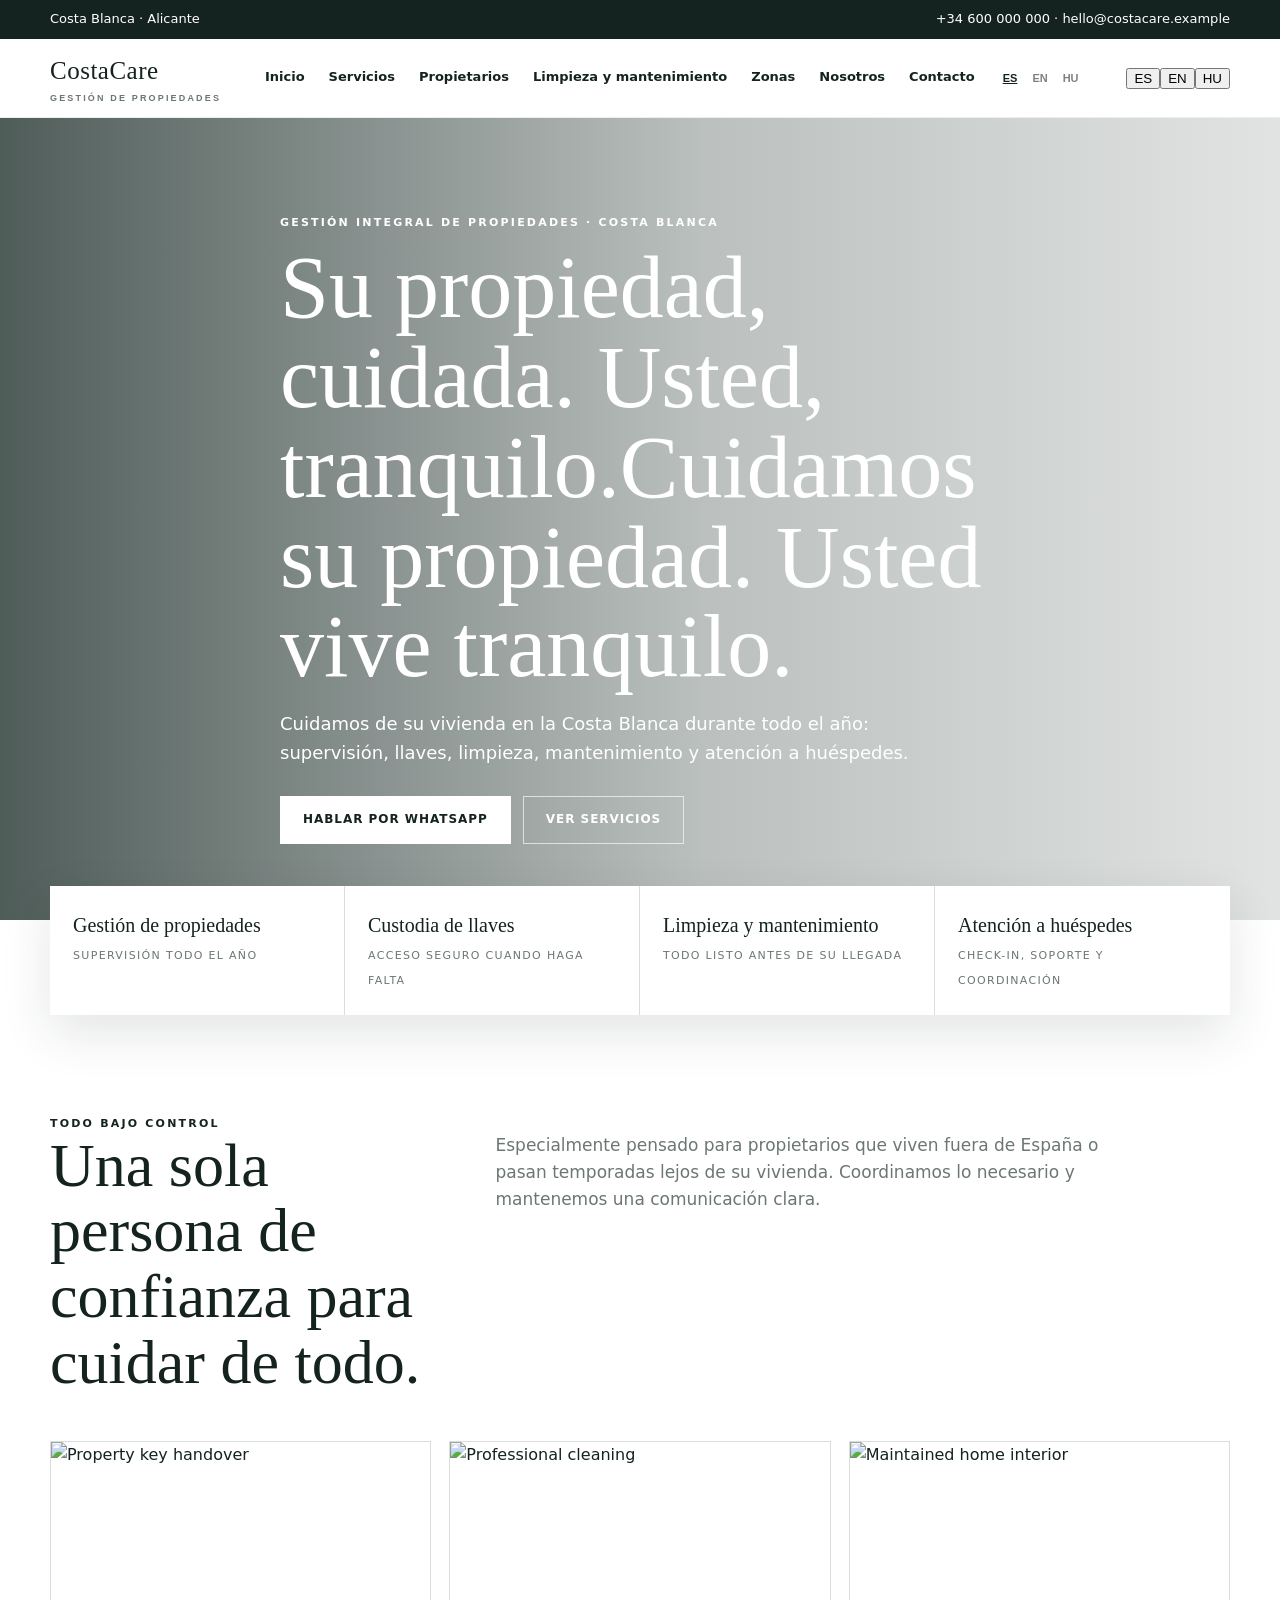
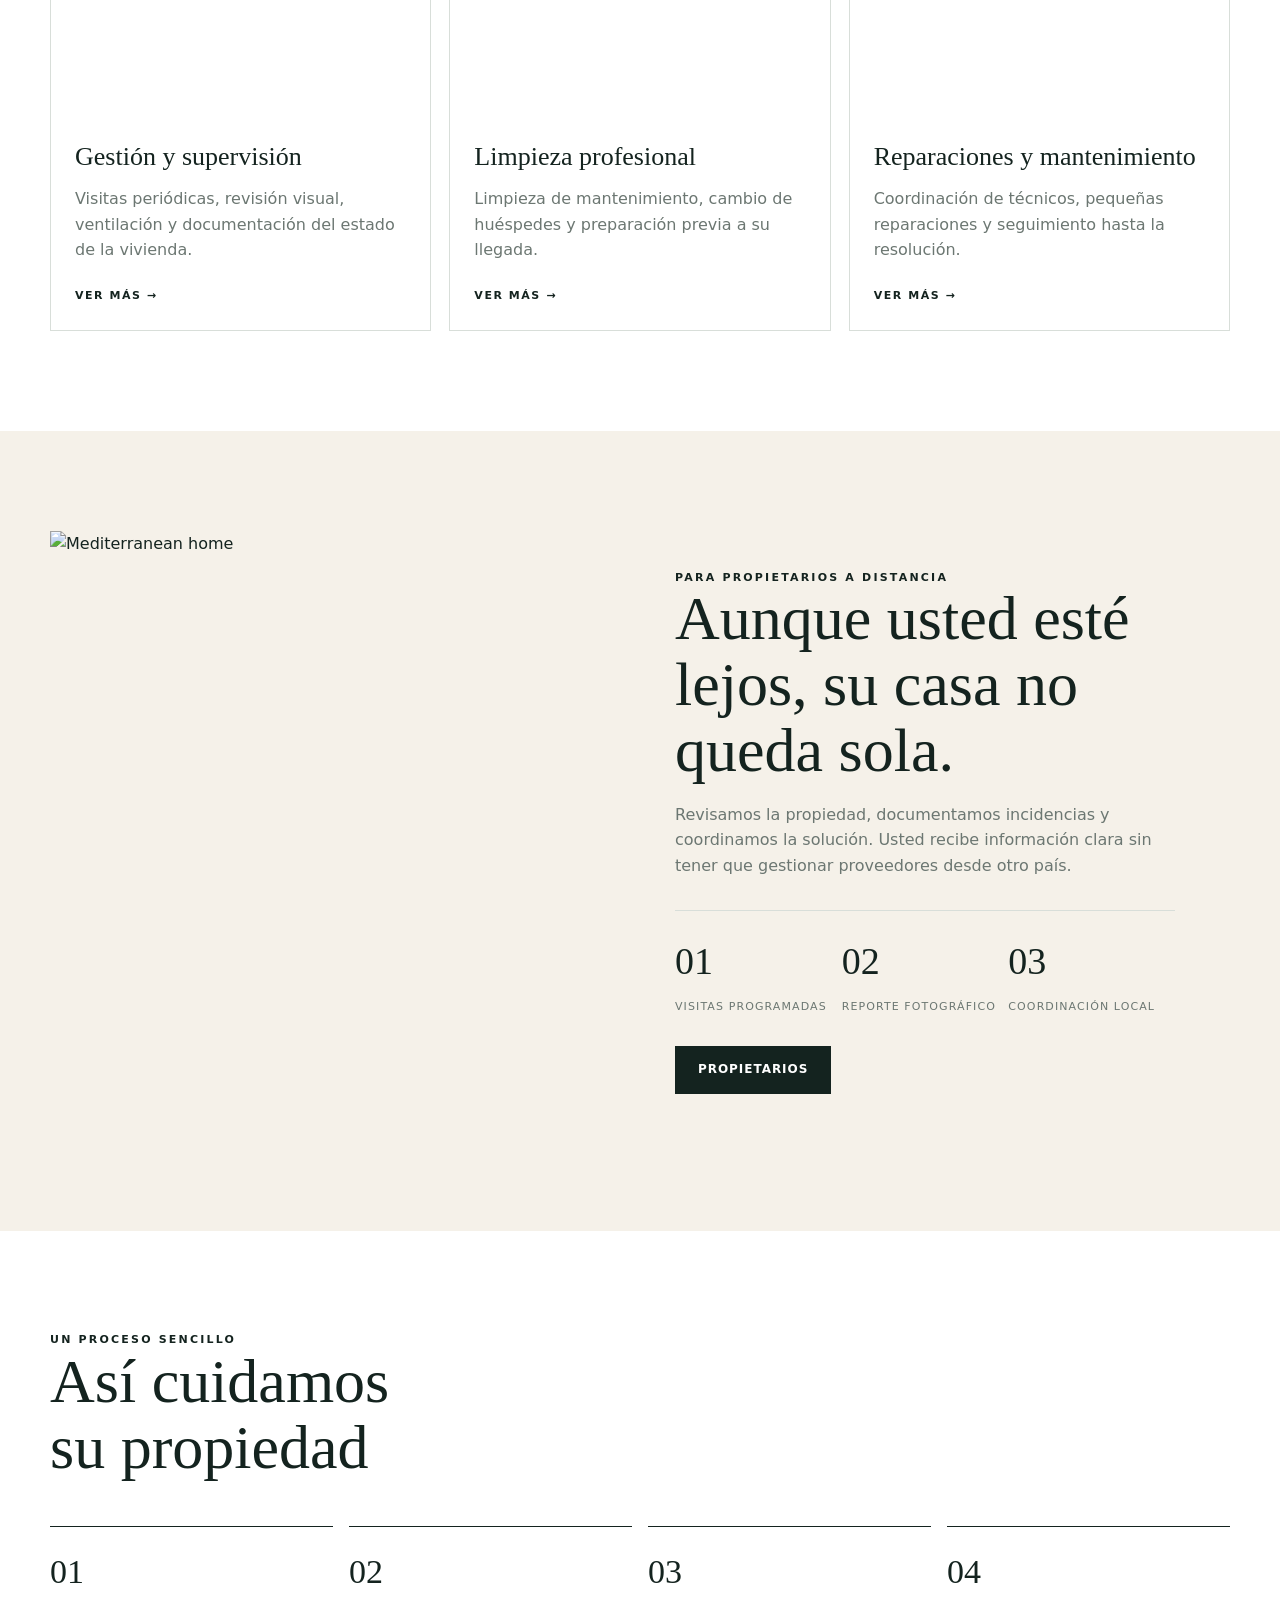
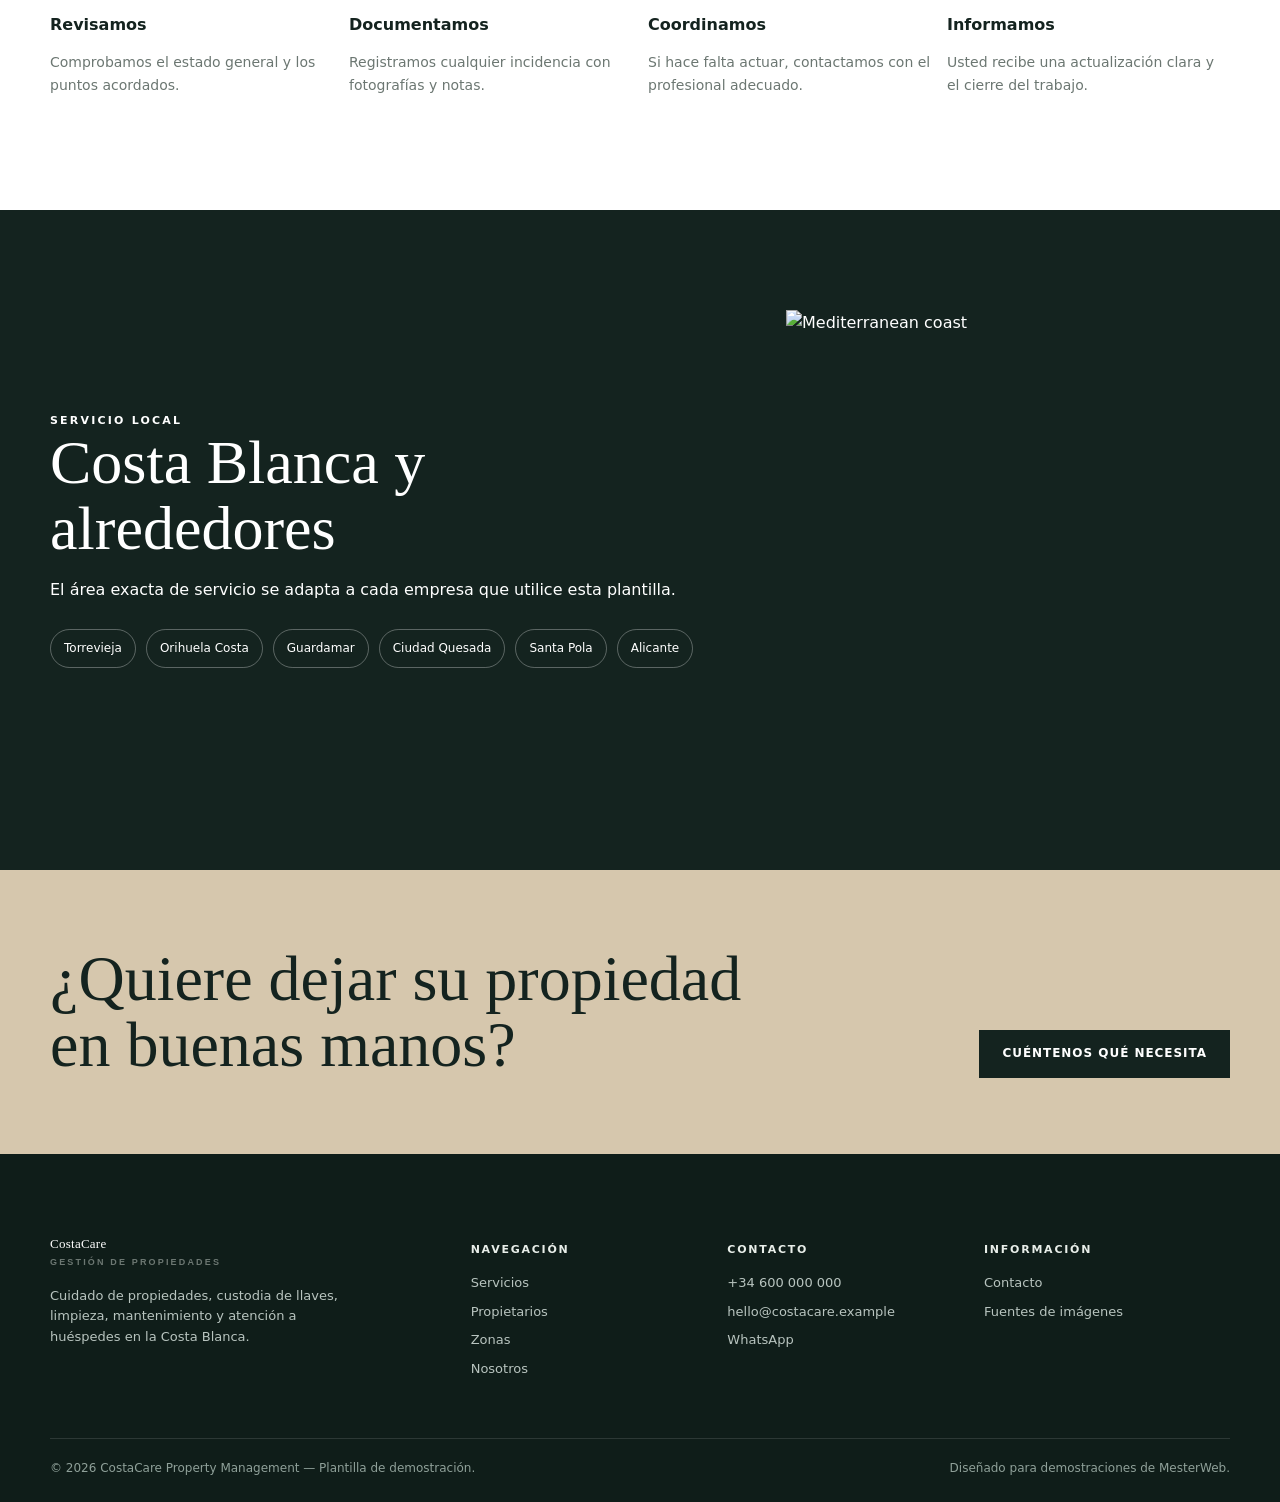
==== commit da8aab1a: "Update index.html" ====
--- a/index.html
+++ b/index.html
@@ -1,8 +1,8 @@
-<!doctype html><html lang="es"><head><meta charset="utf-8"><meta name="viewport" content="width=device-width,initial-scale=1"><meta name="description" content="CostaCare Property Management demo template for Costa Blanca property care."><title>Property Management · CostaCare</title><link rel="preconnect" href="https://images.unsplash.com"><link rel="stylesheet" href="styles.css"></head><body data-page="index"><div class="topbar"><div class="container"><span data-area></span><span class="right"><a data-phone-link><span data-phone></span></a> · <a data-email-link><span data-email></span></a></span></div></div>
-<header class="header"><div class="container nav"><a class="brand" href="index.html"><span data-brand></span><small data-i18n="propertyManagement"></small></a><nav class="links"><a href="index.html" data-i18n="home"></a><a href="services.html" data-i18n="services"></a><a href="owners.html" data-i18n="owners"></a><a href="cleaning-maintenance.html" data-i18n="cleaning"></a><a href="areas.html" data-i18n="areas"></a><a href="about.html" data-i18n="about"></a><a href="contact.html" data-i18n="contact"></a><div class="lang"><button data-lang="es">ES</button><button data-lang="en">EN</button><button data-lang="hu">HU</button></div></nav><button class="menu-btn" aria-label="Menu">☰</button></div></header><section class="hero" style="background-image:url('https://images.unsplash.com/photo-1613977257363-707ba9348227?auto=format&fit=crop&w=2200&q=82')"><div class="container inner"><div class="eyebrow" data-i18n="heroEyebrow"></div><h1 data-i18n="heroTitle"></h1><p data-i18n="heroText"></p><div class="actions"><a class="btn light" data-wa data-i18n="heroPrimary"></a><a class="btn ghost" href="services.html" data-i18n="heroSecondary"></a></div></div></section>
+<!doctype html><html lang="es"><head><meta charset="utf-8"><meta name="viewport" content="width=device-width,initial-scale=1"><meta name="description" content="CostaCare Property Management demo template for Costa Blanca property care."><title>Property Management · CostaCare</title><link rel="preconnect" href="https://images.unsplash.com"><link rel="stylesheet" href="styles.css?v=20260913-3"></head><body data-page="index"><div class="topbar"><div class="container"><span data-area></span><span class="right"><a data-phone-link><span data-phone></span></a> · <a data-email-link><span data-email></span></a></span></div></div>
+<header class="header"><div class="container nav"><a class="brand" href="index.html"><span data-brand></span><small data-i18n="propertyManagement"></small></a><nav class="links"><a href="index.html" data-i18n="home"></a><a href="services.html" data-i18n="services"></a><a href="owners.html" data-i18n="owners"></a><a href="cleaning-maintenance.html" data-i18n="cleaning"></a><a href="areas.html" data-i18n="areas"></a><a href="about.html" data-i18n="about"></a><a href="contact.html" data-i18n="contact"></a><div class="lang"><button data-lang="es">ES</button><button data-lang="en">EN</button><button data-lang="hu">HU</button></div></nav><div class="nav-actions"><div class="mobile-lang" aria-label="Language"><button data-lang="es">ES</button><button data-lang="en">EN</button><button data-lang="hu">HU</button></div><button class="menu-btn" aria-label="Menu">☰</button></div></div></header><section class="hero" style="background-image:url('https://images.unsplash.com/photo-1613977257363-707ba9348227?auto=format&fit=crop&w=2200&q=82')"><div class="container inner"><div class="eyebrow" data-i18n="heroEyebrow"></div><h1><span class="hero-title-desktop" data-i18n="heroTitle"></span><span class="hero-title-mobile" data-i18n="heroTitleMobile"></span></h1><p data-i18n="heroText"></p><div class="actions"><a class="btn light" data-wa data-i18n="heroPrimary"></a><a class="btn ghost" href="services.html" data-i18n="heroSecondary"></a></div></div></section>
 <div class="quick"><div class="container quick-grid"><a href="services.html"><strong data-i18n="q1"></strong><span data-i18n="q1s"></span></a><a href="owners.html"><strong data-i18n="q2"></strong><span data-i18n="q2s"></span></a><a href="cleaning-maintenance.html"><strong data-i18n="q3"></strong><span data-i18n="q3s"></span></a><a href="services.html"><strong data-i18n="q4"></strong><span data-i18n="q4s"></span></a></div></div>
 <section class="section"><div class="container"><div class="section-head"><div><div class="eyebrow" data-i18n="introTag"></div><h2 data-i18n="introTitle"></h2></div><p data-i18n="introText"></p></div><div class="cards"><article class="card"><img src="https://images.unsplash.com/photo-1744782351841-9cc6b86a5add?auto=format&fit=crop&w=1800&q=82" alt="Property key handover"><div class="card-body"><h3 data-i18n="s1"></h3><p data-i18n="s1p"></p><a class="text-link" href="services.html" data-i18n="explore"></a></div></article><article class="card"><img src="https://images.unsplash.com/photo-1585417238790-f6d290d6490c?auto=format&fit=crop&w=1800&q=82" alt="Professional cleaning"><div class="card-body"><h3 data-i18n="s2"></h3><p data-i18n="s2p"></p><a class="text-link" href="cleaning-maintenance.html" data-i18n="explore"></a></div></article><article class="card"><img src="https://images.unsplash.com/photo-1783587354897-8493721fb71b?auto=format&fit=crop&w=1800&q=82" alt="Maintained home interior"><div class="card-body"><h3 data-i18n="s3"></h3><p data-i18n="s3p"></p><a class="text-link" href="cleaning-maintenance.html" data-i18n="explore"></a></div></article></div></div></section>
 <section class="section alt"><div class="container split"><img src="https://images.unsplash.com/photo-1765999906700-2d4dfd392966?auto=format&fit=crop&w=1800&q=82" alt="Mediterranean home"><div class="copy"><div class="eyebrow" data-i18n="ownersTag"></div><h2 data-i18n="ownersTitle"></h2><p data-i18n="ownersText"></p><div class="stats"><div class="stat"><strong>01</strong><span data-i18n="st1"></span></div><div class="stat"><strong>02</strong><span data-i18n="st2"></span></div><div class="stat"><strong>03</strong><span data-i18n="st3"></span></div></div><div class="actions"><a class="btn dark" href="owners.html" data-i18n="owners"></a></div></div></div></section>
-<section class="section"><div class="container"><div class="section-head"><div><div class="eyebrow" data-i18n="howTag"></div><h2 data-i18n="howTitle"></h2></div><p></p></div><div class="steps"><div class="step"><b>01</b><h3 data-i18n="h1"></h3><p data-i18n="h1p"></p></div><div class="step"><b>02</b><h3 data-i18n="h2"></h3><p data-i18n="h2p"></p></div><div class="step"><b>03</b><h3 data-i18n="h3"></h3><p data-i18n="h3p"></p></div><div class="step"><b>04</b><h3 data-i18n="h4"></h3><p data-i18n="h4p"></p></div></div></div></section>
+<section class="section"><div class="container"><div class="section-head how-head"><div><div class="eyebrow" data-i18n="howTag"></div><h2 data-i18n="howTitle"></h2></div></div><div class="steps"><div class="step"><b>01</b><h3 data-i18n="h1"></h3><p data-i18n="h1p"></p></div><div class="step"><b>02</b><h3 data-i18n="h2"></h3><p data-i18n="h2p"></p></div><div class="step"><b>03</b><h3 data-i18n="h3"></h3><p data-i18n="h3p"></p></div><div class="step"><b>04</b><h3 data-i18n="h4"></h3><p data-i18n="h4p"></p></div></div></div></section>
 <section class="section area-band"><div class="container area-grid"><div><div class="eyebrow" data-i18n="areaTag"></div><h2 data-i18n="areaTitle"></h2><p data-i18n="areaText"></p><div class="area-list"><span class="pill">Torrevieja</span><span class="pill">Orihuela Costa</span><span class="pill">Guardamar</span><span class="pill">Ciudad Quesada</span><span class="pill">Santa Pola</span><span class="pill">Alicante</span></div></div><img class="area-photo" src="https://images.unsplash.com/photo-1774200981075-a728eaaa3824?auto=format&fit=crop&w=1800&q=82" alt="Mediterranean coast"></div></section>
-<section class="cta"><div class="container cta-row"><h2 data-i18n="ctaTitle"></h2><a class="btn dark" href="contact.html" data-i18n="ctaBtn"></a></div></section><footer class="footer"><div class="container"><div class="footer-grid"><div><a class="brand" href="index.html"><span data-brand></span><small data-i18n="propertyManagement"></small></a><p style="max-width:320px;margin-top:18px" data-i18n="footerText"></p></div><div><h4 data-i18n="navigation"></h4><a href="services.html" data-i18n="services"></a><a href="owners.html" data-i18n="owners"></a><a href="areas.html" data-i18n="areas"></a><a href="about.html" data-i18n="about"></a></div><div><h4 data-i18n="contact"></h4><a data-phone-link><span data-phone></span></a><a data-email-link><span data-email></span></a><a data-wa data-i18n="whatsapp"></a></div><div><h4 data-i18n="information"></h4><a href="contact.html" data-i18n="contact"></a><a href="image-sources.html" data-i18n="images"></a></div></div><div class="copyright"><span data-i18n="copyright"></span><span data-i18n="designed"></span></div></div></footer><script src="config.js"></script><script src="app.js"></script></body></html>
+<section class="cta"><div class="container cta-row"><h2 data-i18n="ctaTitle"></h2><a class="btn dark" href="contact.html" data-i18n="ctaBtn"></a></div></section><footer class="footer"><div class="container"><div class="footer-grid"><div><a class="brand" href="index.html"><span data-brand></span><small data-i18n="propertyManagement"></small></a><p style="max-width:320px;margin-top:18px" data-i18n="footerText"></p></div><div><h4 data-i18n="navigation"></h4><a href="services.html" data-i18n="services"></a><a href="owners.html" data-i18n="owners"></a><a href="areas.html" data-i18n="areas"></a><a href="about.html" data-i18n="about"></a></div><div><h4 data-i18n="contact"></h4><a data-phone-link><span data-phone></span></a><a data-email-link><span data-email></span></a><a data-wa data-i18n="whatsapp"></a></div><div><h4 data-i18n="information"></h4><a href="contact.html" data-i18n="contact"></a><a href="image-sources.html" data-i18n="images"></a></div></div><div class="copyright"><span data-i18n="copyright"></span><span data-i18n="designed"></span></div></div></footer><script src="config.js?v=20260913-3"></script><script src="app.js?v=20260913-3"></script></body></html>
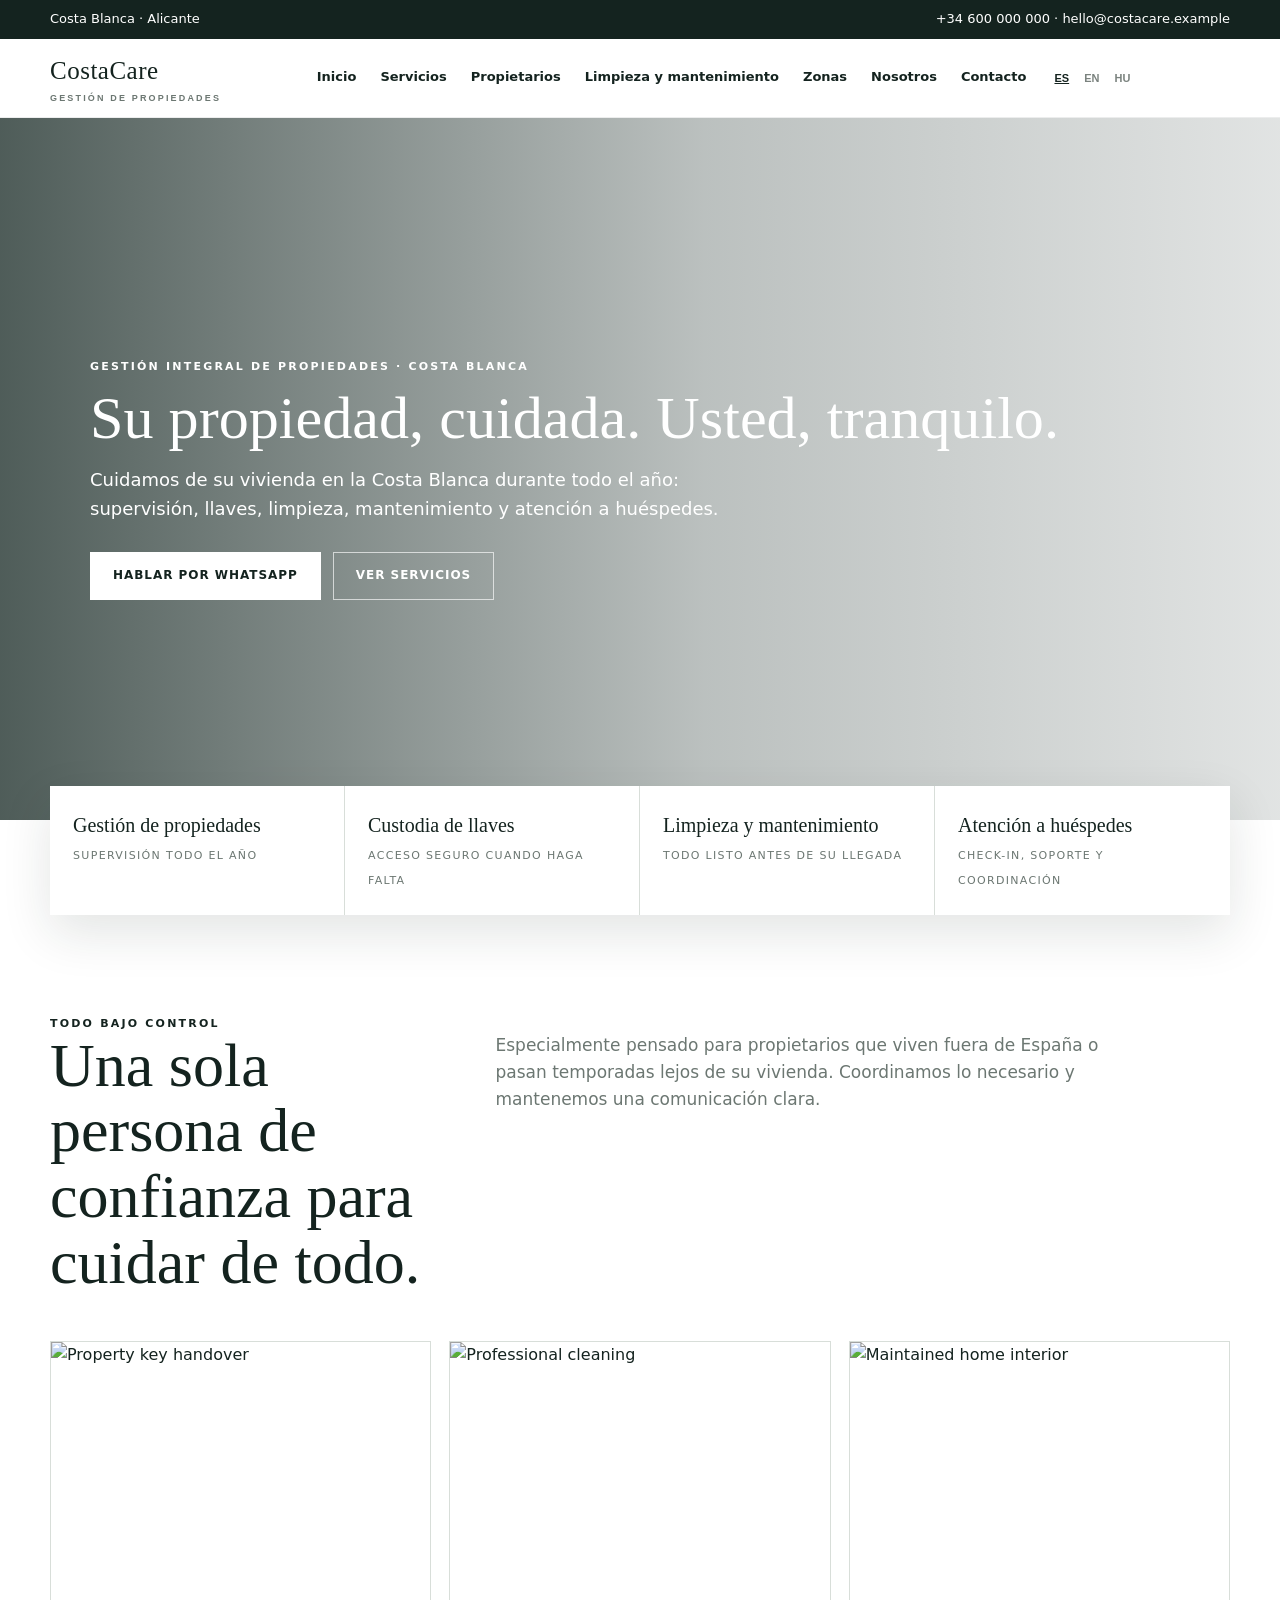
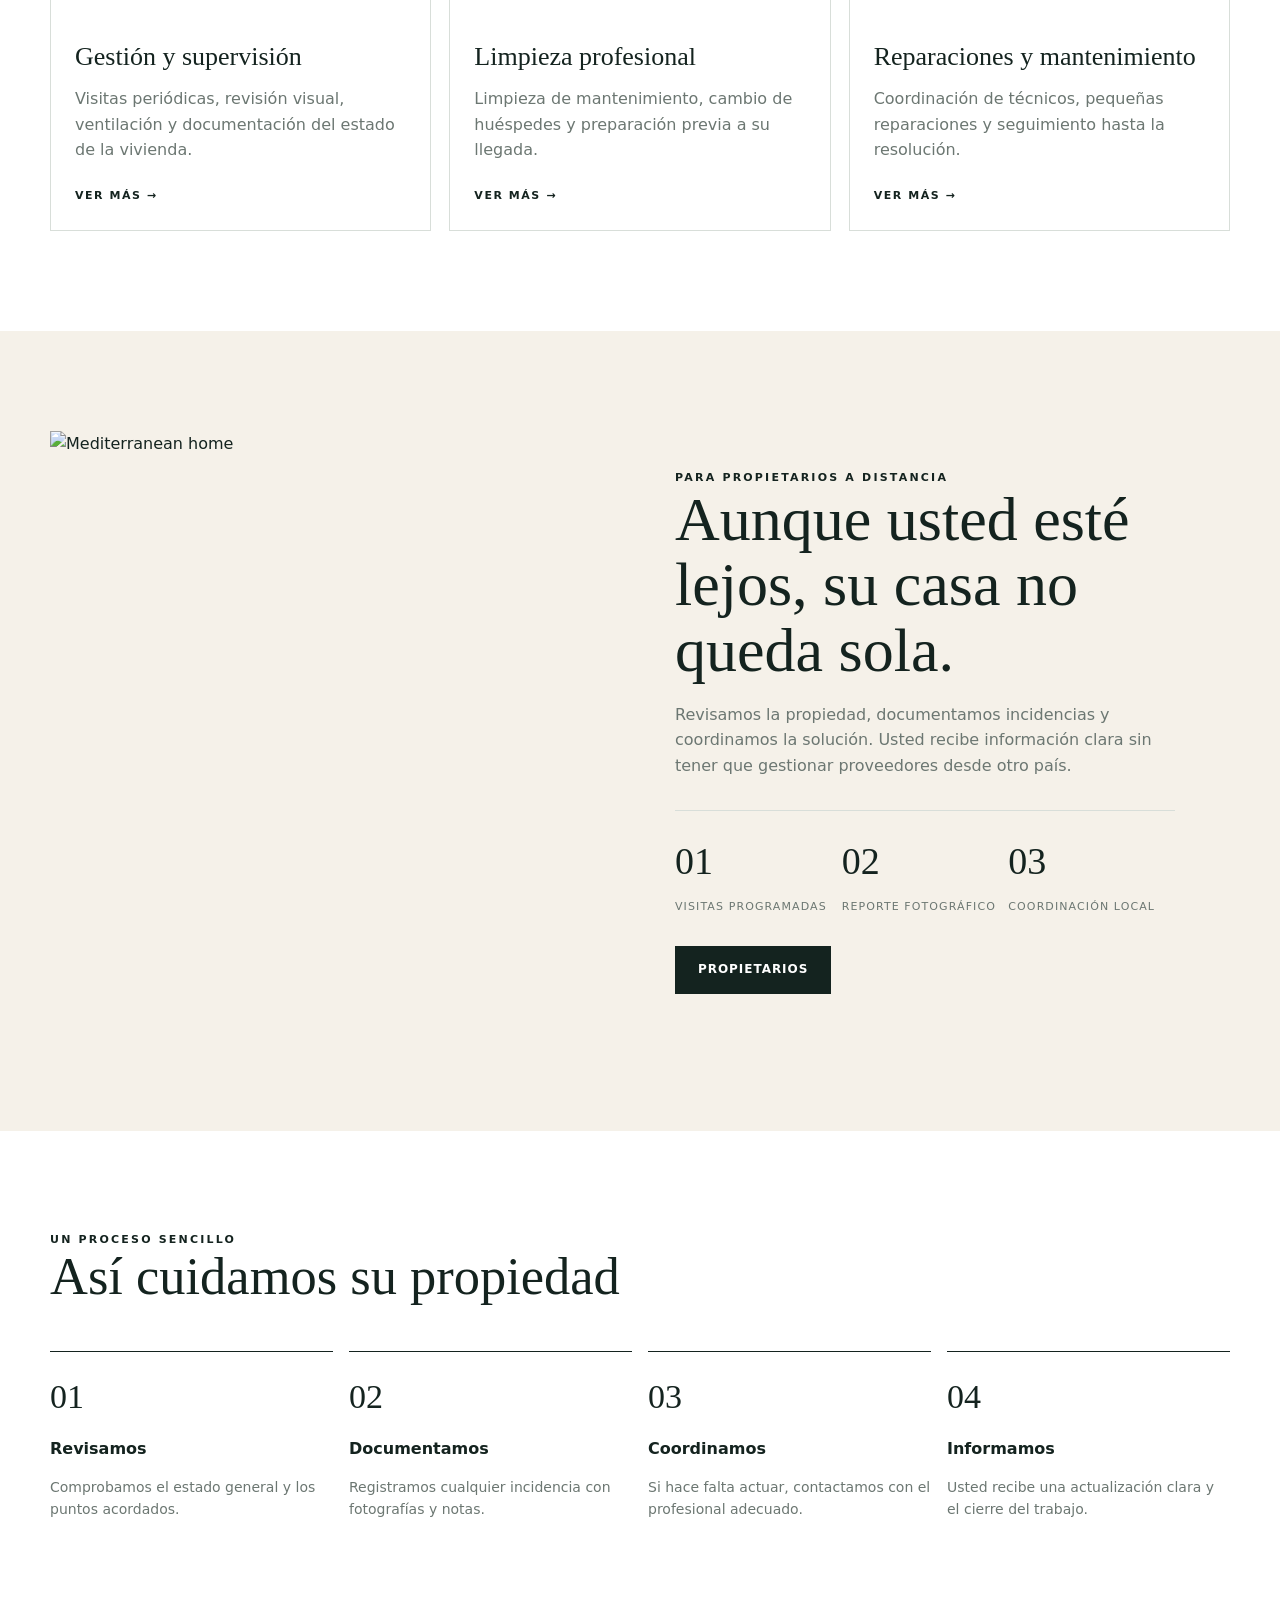
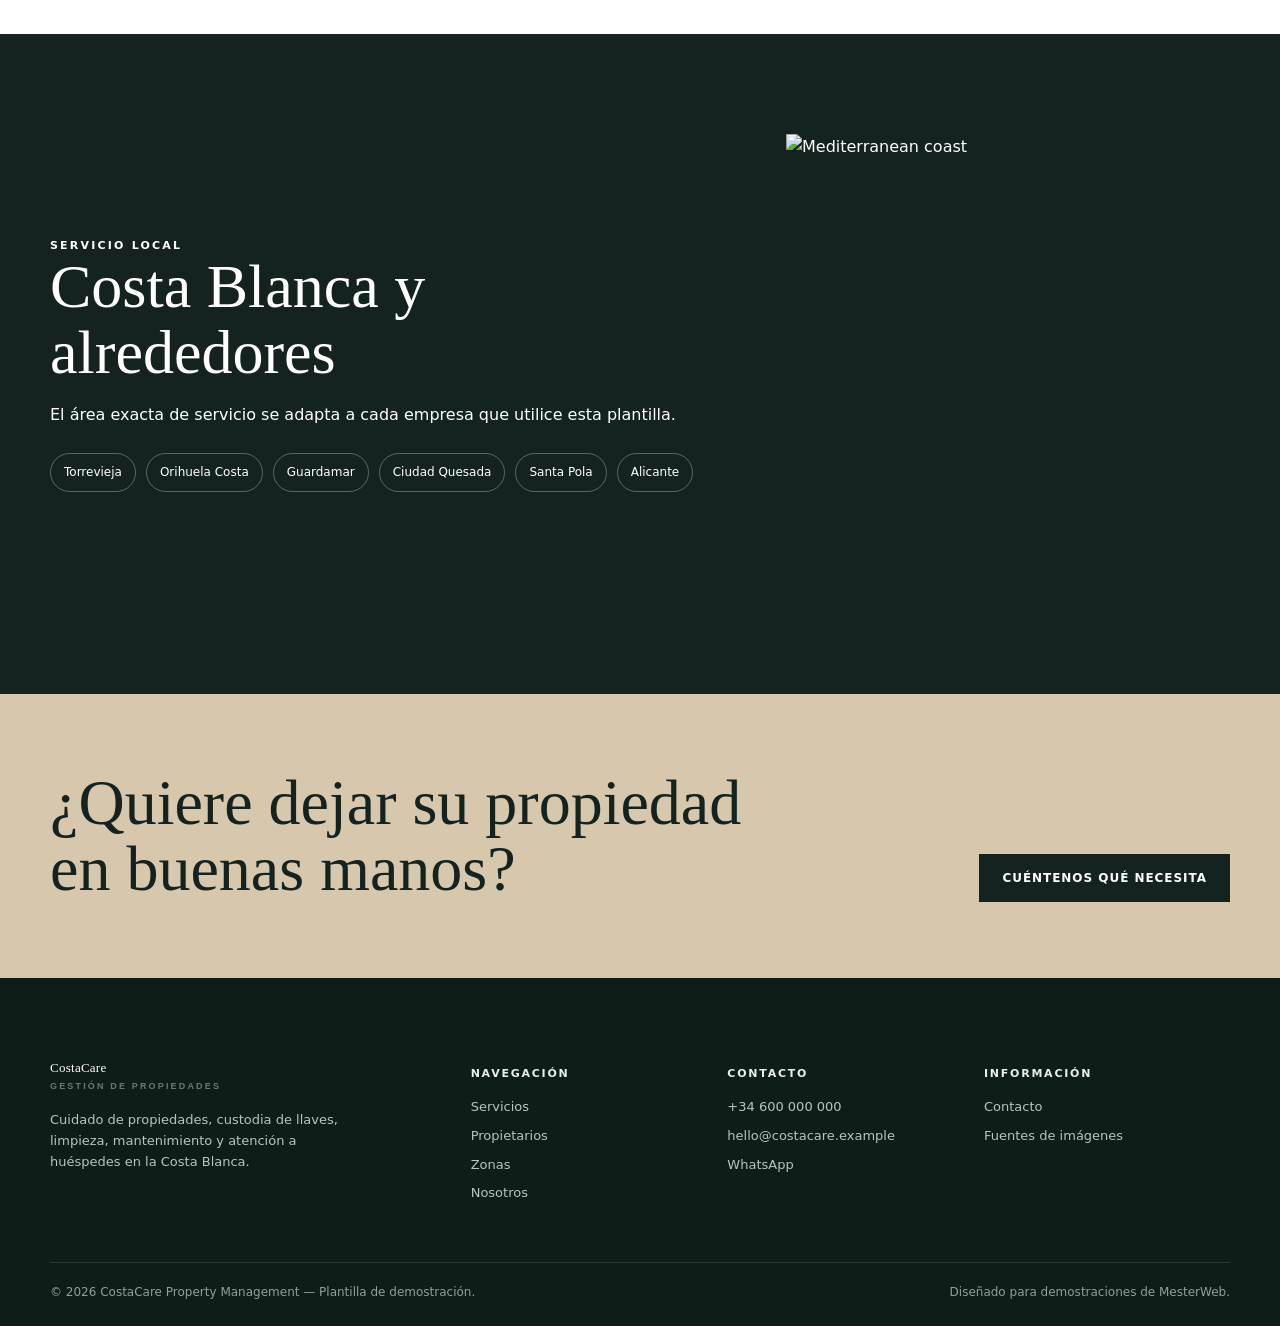
==== commit c633cf11: "Update index.html" ====
--- a/index.html
+++ b/index.html
@@ -1,8 +1,8 @@
-<!doctype html><html lang="es"><head><meta charset="utf-8"><meta name="viewport" content="width=device-width,initial-scale=1"><meta name="description" content="CostaCare Property Management demo template for Costa Blanca property care."><title>Property Management · CostaCare</title><link rel="preconnect" href="https://images.unsplash.com"><link rel="stylesheet" href="styles.css?v=20260913-3"></head><body data-page="index"><div class="topbar"><div class="container"><span data-area></span><span class="right"><a data-phone-link><span data-phone></span></a> · <a data-email-link><span data-email></span></a></span></div></div>
+<!doctype html><html lang="es"><head><meta charset="utf-8"><meta name="viewport" content="width=device-width,initial-scale=1"><meta name="description" content="CostaCare Property Management demo template for Costa Blanca property care."><title>Property Management · CostaCare</title><link rel="preconnect" href="https://images.unsplash.com"><link rel="stylesheet" href="styles.css?v=20260913-5"></head><body data-page="index"><div class="topbar"><div class="container"><span data-area></span><span class="right"><a data-phone-link><span data-phone></span></a> · <a data-email-link><span data-email></span></a></span></div></div>
 <header class="header"><div class="container nav"><a class="brand" href="index.html"><span data-brand></span><small data-i18n="propertyManagement"></small></a><nav class="links"><a href="index.html" data-i18n="home"></a><a href="services.html" data-i18n="services"></a><a href="owners.html" data-i18n="owners"></a><a href="cleaning-maintenance.html" data-i18n="cleaning"></a><a href="areas.html" data-i18n="areas"></a><a href="about.html" data-i18n="about"></a><a href="contact.html" data-i18n="contact"></a><div class="lang"><button data-lang="es">ES</button><button data-lang="en">EN</button><button data-lang="hu">HU</button></div></nav><div class="nav-actions"><div class="mobile-lang" aria-label="Language"><button data-lang="es">ES</button><button data-lang="en">EN</button><button data-lang="hu">HU</button></div><button class="menu-btn" aria-label="Menu">☰</button></div></div></header><section class="hero" style="background-image:url('https://images.unsplash.com/photo-1613977257363-707ba9348227?auto=format&fit=crop&w=2200&q=82')"><div class="container inner"><div class="eyebrow" data-i18n="heroEyebrow"></div><h1><span class="hero-title-desktop" data-i18n="heroTitle"></span><span class="hero-title-mobile" data-i18n="heroTitleMobile"></span></h1><p data-i18n="heroText"></p><div class="actions"><a class="btn light" data-wa data-i18n="heroPrimary"></a><a class="btn ghost" href="services.html" data-i18n="heroSecondary"></a></div></div></section>
 <div class="quick"><div class="container quick-grid"><a href="services.html"><strong data-i18n="q1"></strong><span data-i18n="q1s"></span></a><a href="owners.html"><strong data-i18n="q2"></strong><span data-i18n="q2s"></span></a><a href="cleaning-maintenance.html"><strong data-i18n="q3"></strong><span data-i18n="q3s"></span></a><a href="services.html"><strong data-i18n="q4"></strong><span data-i18n="q4s"></span></a></div></div>
 <section class="section"><div class="container"><div class="section-head"><div><div class="eyebrow" data-i18n="introTag"></div><h2 data-i18n="introTitle"></h2></div><p data-i18n="introText"></p></div><div class="cards"><article class="card"><img src="https://images.unsplash.com/photo-1744782351841-9cc6b86a5add?auto=format&fit=crop&w=1800&q=82" alt="Property key handover"><div class="card-body"><h3 data-i18n="s1"></h3><p data-i18n="s1p"></p><a class="text-link" href="services.html" data-i18n="explore"></a></div></article><article class="card"><img src="https://images.unsplash.com/photo-1585417238790-f6d290d6490c?auto=format&fit=crop&w=1800&q=82" alt="Professional cleaning"><div class="card-body"><h3 data-i18n="s2"></h3><p data-i18n="s2p"></p><a class="text-link" href="cleaning-maintenance.html" data-i18n="explore"></a></div></article><article class="card"><img src="https://images.unsplash.com/photo-1783587354897-8493721fb71b?auto=format&fit=crop&w=1800&q=82" alt="Maintained home interior"><div class="card-body"><h3 data-i18n="s3"></h3><p data-i18n="s3p"></p><a class="text-link" href="cleaning-maintenance.html" data-i18n="explore"></a></div></article></div></div></section>
 <section class="section alt"><div class="container split"><img src="https://images.unsplash.com/photo-1765999906700-2d4dfd392966?auto=format&fit=crop&w=1800&q=82" alt="Mediterranean home"><div class="copy"><div class="eyebrow" data-i18n="ownersTag"></div><h2 data-i18n="ownersTitle"></h2><p data-i18n="ownersText"></p><div class="stats"><div class="stat"><strong>01</strong><span data-i18n="st1"></span></div><div class="stat"><strong>02</strong><span data-i18n="st2"></span></div><div class="stat"><strong>03</strong><span data-i18n="st3"></span></div></div><div class="actions"><a class="btn dark" href="owners.html" data-i18n="owners"></a></div></div></div></section>
 <section class="section"><div class="container"><div class="section-head how-head"><div><div class="eyebrow" data-i18n="howTag"></div><h2 data-i18n="howTitle"></h2></div></div><div class="steps"><div class="step"><b>01</b><h3 data-i18n="h1"></h3><p data-i18n="h1p"></p></div><div class="step"><b>02</b><h3 data-i18n="h2"></h3><p data-i18n="h2p"></p></div><div class="step"><b>03</b><h3 data-i18n="h3"></h3><p data-i18n="h3p"></p></div><div class="step"><b>04</b><h3 data-i18n="h4"></h3><p data-i18n="h4p"></p></div></div></div></section>
 <section class="section area-band"><div class="container area-grid"><div><div class="eyebrow" data-i18n="areaTag"></div><h2 data-i18n="areaTitle"></h2><p data-i18n="areaText"></p><div class="area-list"><span class="pill">Torrevieja</span><span class="pill">Orihuela Costa</span><span class="pill">Guardamar</span><span class="pill">Ciudad Quesada</span><span class="pill">Santa Pola</span><span class="pill">Alicante</span></div></div><img class="area-photo" src="https://images.unsplash.com/photo-1774200981075-a728eaaa3824?auto=format&fit=crop&w=1800&q=82" alt="Mediterranean coast"></div></section>
-<section class="cta"><div class="container cta-row"><h2 data-i18n="ctaTitle"></h2><a class="btn dark" href="contact.html" data-i18n="ctaBtn"></a></div></section><footer class="footer"><div class="container"><div class="footer-grid"><div><a class="brand" href="index.html"><span data-brand></span><small data-i18n="propertyManagement"></small></a><p style="max-width:320px;margin-top:18px" data-i18n="footerText"></p></div><div><h4 data-i18n="navigation"></h4><a href="services.html" data-i18n="services"></a><a href="owners.html" data-i18n="owners"></a><a href="areas.html" data-i18n="areas"></a><a href="about.html" data-i18n="about"></a></div><div><h4 data-i18n="contact"></h4><a data-phone-link><span data-phone></span></a><a data-email-link><span data-email></span></a><a data-wa data-i18n="whatsapp"></a></div><div><h4 data-i18n="information"></h4><a href="contact.html" data-i18n="contact"></a><a href="image-sources.html" data-i18n="images"></a></div></div><div class="copyright"><span data-i18n="copyright"></span><span data-i18n="designed"></span></div></div></footer><script src="config.js?v=20260913-3"></script><script src="app.js?v=20260913-3"></script></body></html>
+<section class="cta"><div class="container cta-row"><h2 data-i18n="ctaTitle"></h2><a class="btn dark" href="contact.html" data-i18n="ctaBtn"></a></div></section><footer class="footer"><div class="container"><div class="footer-grid"><div><a class="brand" href="index.html"><span data-brand></span><small data-i18n="propertyManagement"></small></a><p style="max-width:320px;margin-top:18px" data-i18n="footerText"></p></div><div><h4 data-i18n="navigation"></h4><a href="services.html" data-i18n="services"></a><a href="owners.html" data-i18n="owners"></a><a href="areas.html" data-i18n="areas"></a><a href="about.html" data-i18n="about"></a></div><div><h4 data-i18n="contact"></h4><a data-phone-link><span data-phone></span></a><a data-email-link><span data-email></span></a><a data-wa data-i18n="whatsapp"></a></div><div><h4 data-i18n="information"></h4><a href="contact.html" data-i18n="contact"></a><a href="image-sources.html" data-i18n="images"></a></div></div><div class="copyright"><span data-i18n="copyright"></span><span data-i18n="designed"></span></div></div></footer><script src="config.js?v=20260913-4"></script><script src="app.js?v=20260913-4"></script></body></html>
--- a/styles.css
+++ b/styles.css
@@ -1,3 +1,30 @@
 :root{--ink:#14231f;--muted:#6c7772;--cream:#f5f1e9;--sand:#d6c7ad;--sage:#7c9389;--white:#fff;--line:#d8ded9;--accent:#b56f46;--max:1180px}*{box-sizing:border-box}html{scroll-behavior:smooth}body{margin:0;font-family:Inter,system-ui,-apple-system,Segoe UI,Roboto,sans-serif;color:var(--ink);background:#fff;line-height:1.6}a{color:inherit;text-decoration:none}img{display:block;width:100%;object-fit:cover}.container{width:min(var(--max),calc(100% - 40px));margin:auto}.topbar{background:var(--ink);color:#fff;font-size:13px;padding:9px 0}.topbar .container{display:flex;justify-content:space-between;gap:20px;align-items:center}.header{position:sticky;top:0;z-index:50;background:rgba(255,255,255,.94);backdrop-filter:blur(12px);border-bottom:1px solid rgba(20,35,31,.08)}.nav{min-height:78px;display:flex;align-items:center;justify-content:space-between;gap:26px}.brand{font-family:Georgia,serif;font-size:25px;letter-spacing:.02em}.brand small{display:block;font:600 9px/1.1 Inter,sans-serif;letter-spacing:.24em;text-transform:uppercase;color:var(--muted);margin-top:3px}.links{display:flex;align-items:center;gap:24px;font-size:13px;font-weight:650}.links a:hover{color:var(--accent)}.lang{display:flex;gap:7px}.lang button{border:0;background:none;font-weight:800;font-size:11px;cursor:pointer;padding:4px;color:#7b837f}.lang button.active{color:var(--ink);text-decoration:underline}.menu-btn{display:none;border:0;background:none;font-size:24px}.hero{min-height:78vh;position:relative;display:flex;align-items:flex-end;color:#fff;background-size:cover;background-position:center}.hero:after{content:"";position:absolute;inset:0;background:linear-gradient(90deg,rgba(11,30,25,.72) 0%,rgba(11,30,25,.28) 55%,rgba(11,30,25,.12));}.hero .inner{position:relative;z-index:2;padding:96px 0 76px;max-width:720px}.eyebrow{text-transform:uppercase;letter-spacing:.2em;font-size:11px;font-weight:800}.hero h1,.page-hero h1{font-family:Georgia,serif;font-weight:400;line-height:1.02;font-size:clamp(48px,7vw,88px);margin:12px 0 18px}.hero p{font-size:18px;max-width:650px}.actions{display:flex;gap:12px;flex-wrap:wrap;margin-top:28px}.btn{display:inline-flex;align-items:center;justify-content:center;min-height:48px;padding:0 22px;border:1px solid var(--ink);font-size:12px;font-weight:800;letter-spacing:.08em;text-transform:uppercase}.btn.dark{background:var(--ink);color:white}.btn.light{background:white;color:var(--ink);border-color:white}.btn.ghost{color:white;border-color:rgba(255,255,255,.65)}.quick{position:relative;z-index:5;margin-top:-34px}.quick-grid{display:grid;grid-template-columns:repeat(4,1fr);background:#fff;box-shadow:0 18px 50px rgba(25,40,35,.12)}.quick a{padding:23px;border-right:1px solid var(--line)}.quick a:last-child{border:0}.quick strong{display:block;font-family:Georgia,serif;font-size:20px;font-weight:400}.quick span{font-size:11px;color:var(--muted);text-transform:uppercase;letter-spacing:.12em}.section{padding:100px 0}.section.alt{background:var(--cream)}.section-head{display:grid;grid-template-columns:.7fr 1.3fr;gap:50px;margin-bottom:46px}.section h2{font-family:Georgia,serif;font-size:clamp(38px,5vw,62px);line-height:1.06;font-weight:400;margin:0}.section-head p{color:var(--muted);font-size:17px;max-width:650px}.cards{display:grid;grid-template-columns:repeat(3,1fr);gap:18px}.card{background:#fff;border:1px solid var(--line);overflow:hidden}.card img{height:270px}.card-body{padding:24px}.card h3{font-family:Georgia,serif;font-size:26px;font-weight:400;margin:0 0 8px}.card p{color:var(--muted);margin:0 0 18px}.text-link{font-size:11px;text-transform:uppercase;letter-spacing:.14em;font-weight:800}.split{display:grid;grid-template-columns:1fr 1fr;gap:70px;align-items:center}.split img{height:600px}.split .copy{max-width:500px}.split h2{margin-bottom:18px}.split p{color:var(--muted)}.stats{display:grid;grid-template-columns:repeat(3,1fr);border-top:1px solid var(--line);margin-top:32px}.stat{padding:20px 12px 0 0}.stat strong{font-family:Georgia,serif;font-size:38px;font-weight:400;display:block}.stat span{font-size:11px;letter-spacing:.1em;text-transform:uppercase;color:var(--muted)}.steps{display:grid;grid-template-columns:repeat(4,1fr);gap:16px}.step{border-top:1px solid var(--ink);padding-top:18px}.step b{font-family:Georgia,serif;font-size:34px;font-weight:400}.step h3{font-size:16px;margin:12px 0 6px}.step p{font-size:14px;color:var(--muted)}.area-band{background:var(--ink);color:white}.area-grid{display:grid;grid-template-columns:1.2fr .8fr;gap:70px;align-items:center}.area-list{display:flex;gap:10px;flex-wrap:wrap;margin-top:26px}.pill{border:1px solid rgba(255,255,255,.3);padding:9px 13px;border-radius:999px;font-size:12px}.area-photo{height:460px}.cta{background:var(--sand);padding:76px 0}.cta-row{display:flex;justify-content:space-between;align-items:end;gap:35px}.cta h2{font-family:Georgia,serif;font-size:clamp(42px,5vw,66px);font-weight:400;line-height:1.03;margin:0;max-width:760px}.footer{background:#0f1d19;color:#e8eee9;padding:72px 0 24px}.footer-grid{display:grid;grid-template-columns:1.4fr .8fr .8fr .9fr;gap:38px}.footer h4{font-size:11px;text-transform:uppercase;letter-spacing:.16em}.footer p,.footer a{font-size:13px;color:#b8c4bf}.footer a{display:block;margin:8px 0}.footer .brand{color:white}.copyright{border-top:1px solid rgba(255,255,255,.12);margin-top:50px;padding-top:20px;display:flex;justify-content:space-between;color:#8fa099;font-size:12px}.page-hero{padding:120px 0 80px;background:var(--cream)}.page-hero h1{font-size:clamp(48px,6vw,76px);color:var(--ink)}.page-hero p{max-width:720px;color:var(--muted);font-size:18px}.feature-list{display:grid;grid-template-columns:repeat(2,1fr);gap:16px}.feature{padding:28px;border:1px solid var(--line);background:#fff}.feature h3{font-family:Georgia,serif;font-weight:400;font-size:25px;margin:0 0 8px}.feature p{color:var(--muted);margin:0}.gallery{display:grid;grid-template-columns:1.2fr .8fr .8fr;gap:14px}.gallery img{height:420px}.gallery img:nth-child(2),.gallery img:nth-child(3){height:203px}.sources{display:grid;gap:16px}.source{display:grid;grid-template-columns:220px 1fr;gap:24px;border:1px solid var(--line);padding:14px;align-items:center}.source img{height:150px}.source h3{margin:0 0 4px;font-family:Georgia,serif;font-weight:400}.source a{color:var(--accent);word-break:break-all;font-size:13px}.notice{padding:18px 20px;background:#fff7eb;border:1px solid #eed7b9;color:#6f573d;font-size:14px}.contact-box{display:grid;grid-template-columns:1fr 1fr;gap:26px}.contact-panel{background:var(--ink);color:white;padding:42px}.contact-panel h2{font-size:44px}.contact-panel p{color:#c3cec9}.form{display:grid;gap:12px}.form input,.form textarea,.form select{width:100%;padding:14px 15px;border:1px solid var(--line);font:inherit;background:white}.form textarea{min-height:140px;resize:vertical}.map-placeholder{min-height:420px;background:linear-gradient(135deg,#d9e1dc,#f1ede5);display:flex;align-items:center;justify-content:center;text-align:center;padding:30px;color:#52625c}.small-note{font-size:12px;color:var(--muted)}
-@media(max-width:900px){.links{display:none;position:absolute;left:0;right:0;top:78px;background:white;padding:18px 20px;flex-direction:column;align-items:flex-start;border-bottom:1px solid var(--line)}.links.open{display:flex}.menu-btn{display:block}.nav{position:relative}.hero{min-height:70vh}.quick-grid,.cards,.steps{grid-template-columns:1fr 1fr}.section-head,.split,.area-grid,.contact-box{grid-template-columns:1fr}.split img{height:420px}.footer-grid{grid-template-columns:1fr 1fr}.gallery{grid-template-columns:1fr 1fr}.gallery img{height:300px!important}.gallery img:first-child{grid-column:1/-1}.cta-row{align-items:flex-start;flex-direction:column}.source{grid-template-columns:150px 1fr}.source img{height:120px}}
-@media(max-width:600px){.container{width:min(100% - 28px,var(--max))}.topbar .container{justify-content:center}.topbar .right{display:none}.hero .inner{padding:70px 0 60px}.hero h1{font-size:50px}.quick{margin-top:0}.quick-grid,.cards,.steps,.feature-list,.stats,.footer-grid,.gallery{grid-template-columns:1fr}.quick a{border-right:0;border-bottom:1px solid var(--line)}.section{padding:70px 0}.section-head{gap:10px}.split{gap:34px}.split img{height:330px}.area-photo{height:320px}.gallery img:first-child{grid-column:auto}.gallery img{height:250px!important}.source{grid-template-columns:1fr}.source img{height:210px}.copyright{flex-direction:column;gap:8px}}
+
+.nav-actions{display:flex;align-items:center;gap:10px}.mobile-lang{display:none;align-items:center;gap:3px}.mobile-lang button{border:0;background:none;font-weight:800;font-size:11px;cursor:pointer;padding:5px 4px;color:#7b837f}.mobile-lang button.active{color:var(--ink);text-decoration:underline}.hero-title-mobile{display:none}.how-head{grid-template-columns:1fr}.how-head h2{white-space:nowrap}
+@media(max-width:900px){.links{display:none;position:absolute;left:0;right:0;top:78px;background:white;padding:18px 20px;flex-direction:column;align-items:flex-start;border-bottom:1px solid var(--line)}.links.open{display:flex}.menu-btn{display:block}.mobile-lang{display:flex}.links .lang{display:none}.nav{position:relative}.hero{min-height:70vh}.quick-grid,.cards,.steps{grid-template-columns:1fr 1fr}.section-head,.split,.area-grid,.contact-box{grid-template-columns:1fr}.split img{height:420px}.footer-grid{grid-template-columns:1fr 1fr}.gallery{grid-template-columns:1fr 1fr}.gallery img{height:300px!important}.gallery img:first-child{grid-column:1/-1}.cta-row{align-items:flex-start;flex-direction:column}.source{grid-template-columns:150px 1fr}.source img{height:120px}}
+@media(max-width:600px){.hero-title-desktop{display:none}.hero-title-mobile{display:inline;white-space:pre-line}.hero h1{font-size:34px;line-height:1.08}.how-head h2{white-space:normal}.container{width:min(100% - 28px,var(--max))}.topbar .container{justify-content:center}.topbar .right{display:none}.hero .inner{padding:70px 0 60px}.quick{margin-top:0}.quick-grid,.cards,.steps,.feature-list,.stats,.footer-grid,.gallery{grid-template-columns:1fr}.quick a{border-right:0;border-bottom:1px solid var(--line)}.section{padding:70px 0}.section-head{gap:10px}.split{gap:34px}.split img{height:330px}.area-photo{height:320px}.gallery img:first-child{grid-column:auto}.gallery img{height:250px!important}.source{grid-template-columns:1fr}.source img{height:210px}.copyright{flex-direction:column;gap:8px}}
+
+/* v20260913-3: layout/cache-fix */
+@media (min-width: 901px){
+  .how-head{display:block!important;width:100%!important;}
+  .how-head h2{white-space:nowrap!important;font-size:clamp(40px,4.1vw,58px)!important;max-width:none!important;}
+}
+@media (max-width: 600px){
+  .hero-title-mobile{display:block!important;white-space:pre-line!important;}
+  .hero h1{font-size:30px!important;line-height:1.08!important;max-width:100%!important;}
+}
+
+/* v20260913-4: desktop hero title fixed to exactly two intended lines */
+@media (min-width: 901px){
+  .hero .inner{max-width:960px!important;}
+  .hero h1{font-size:clamp(56px,5.2vw,76px)!important;line-height:1.02!important;max-width:960px!important;}
+  .hero-title-desktop{display:block!important;white-space:pre-line!important;}
+}
+
+/* v20260913-5: desktop hero must stay on exactly two lines */
+@media (min-width: 901px){
+  .hero .inner{max-width:1100px!important;}
+  .hero h1{font-size:clamp(54px,4.7vw,70px)!important;line-height:1.02!important;max-width:1100px!important;}
+  .hero-title-desktop{display:block!important;white-space:pre!important;}
+}
+
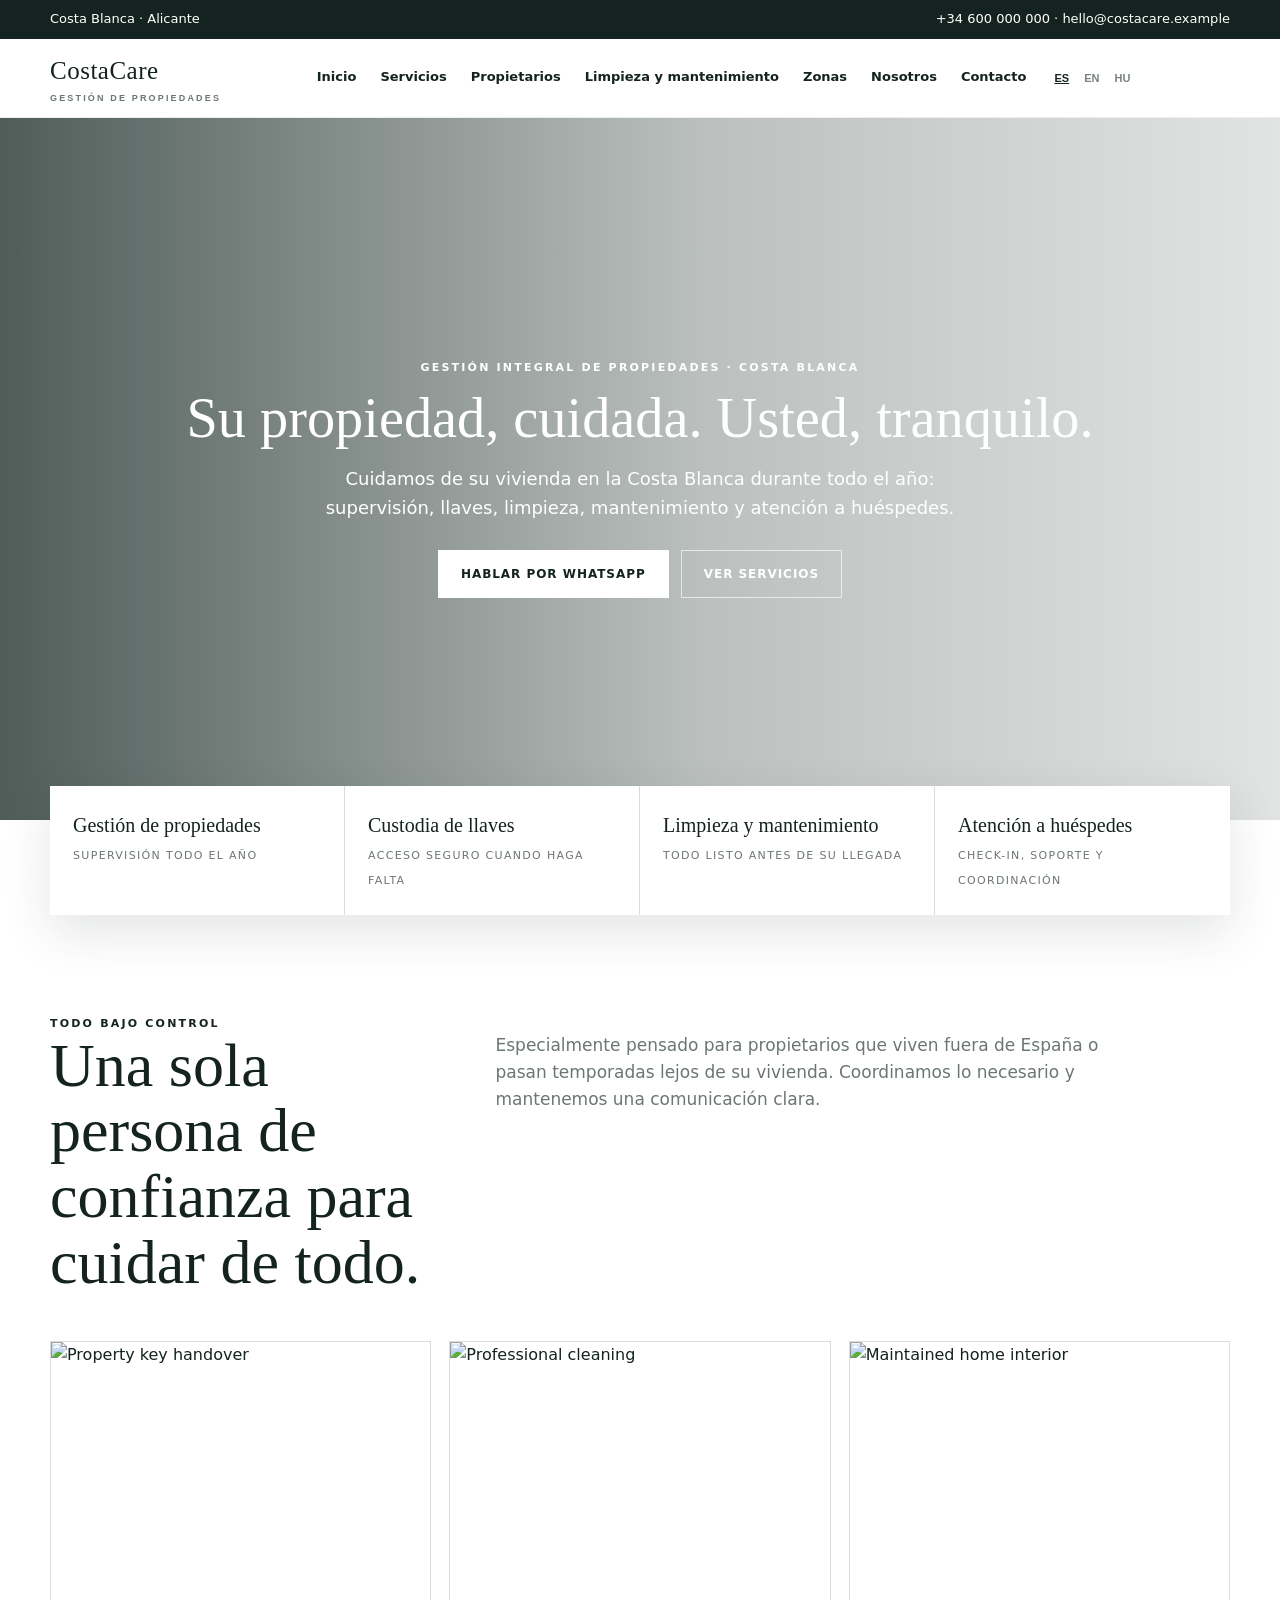
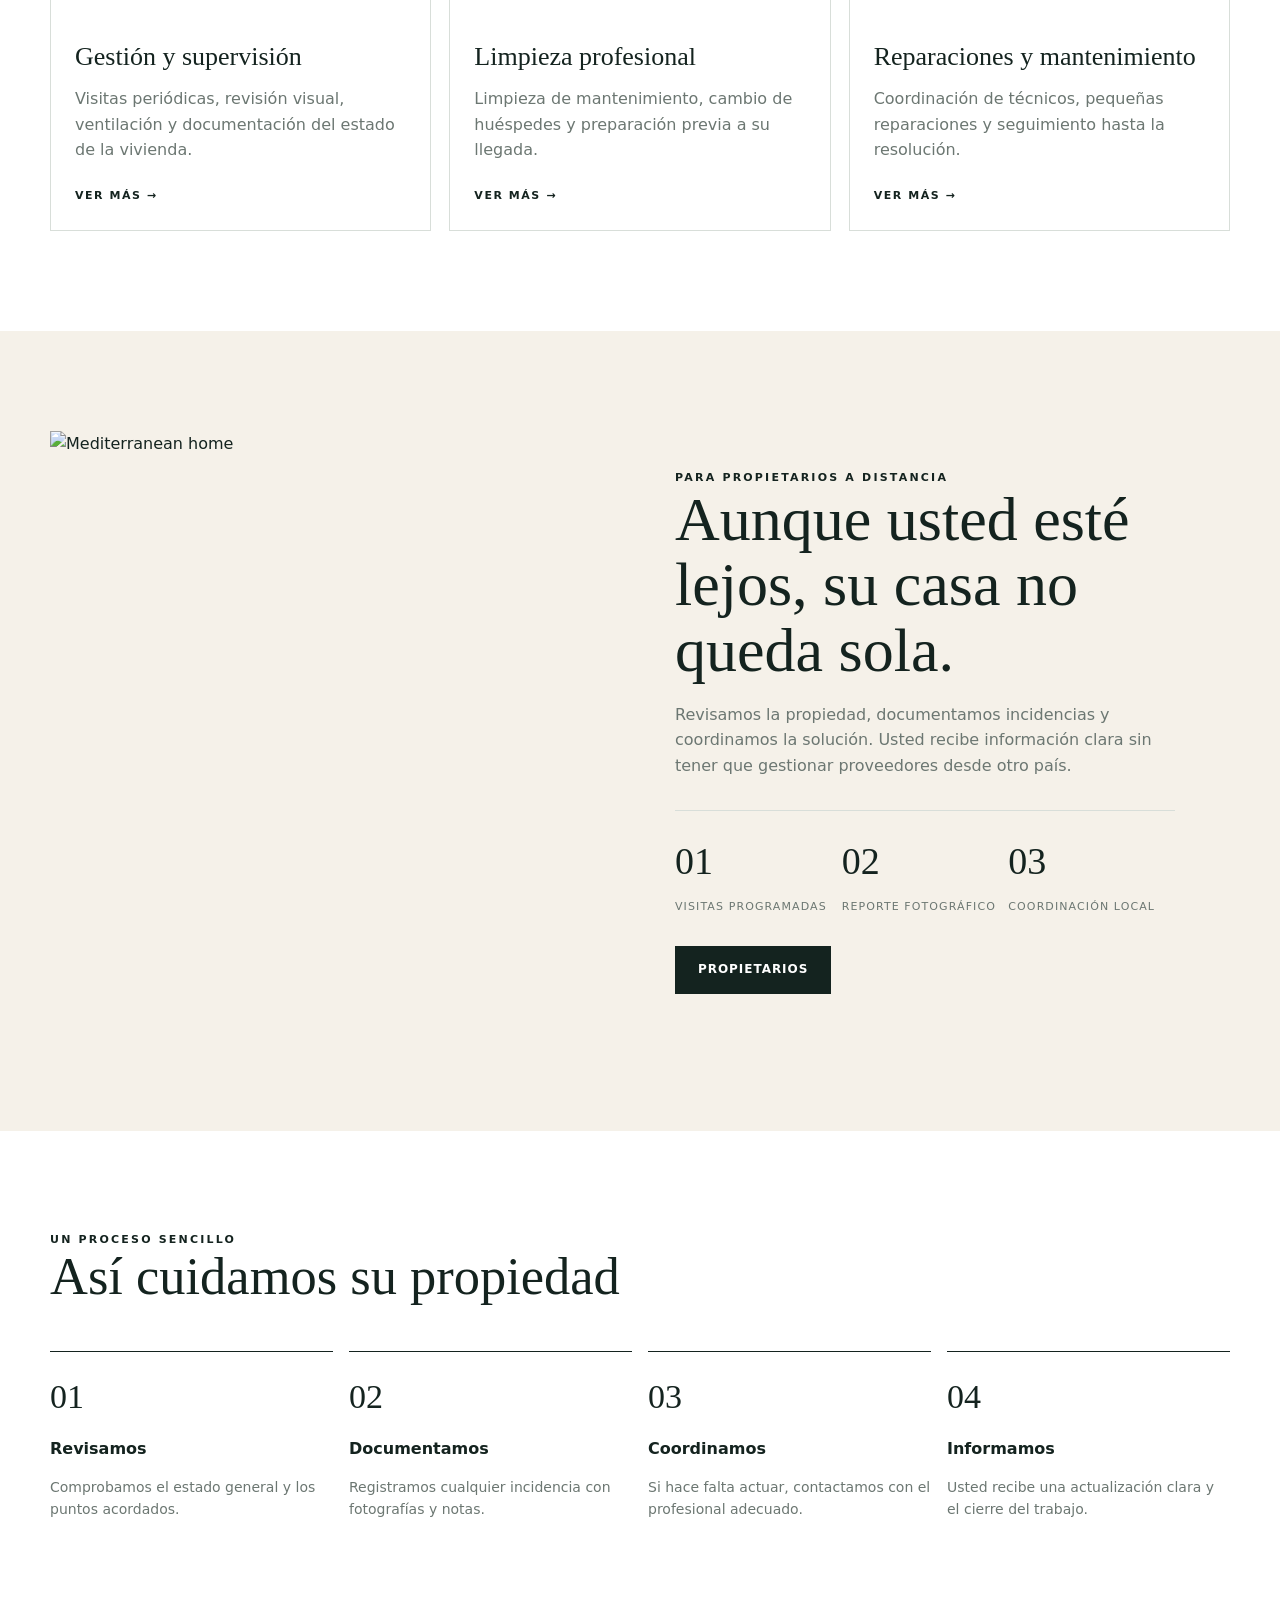
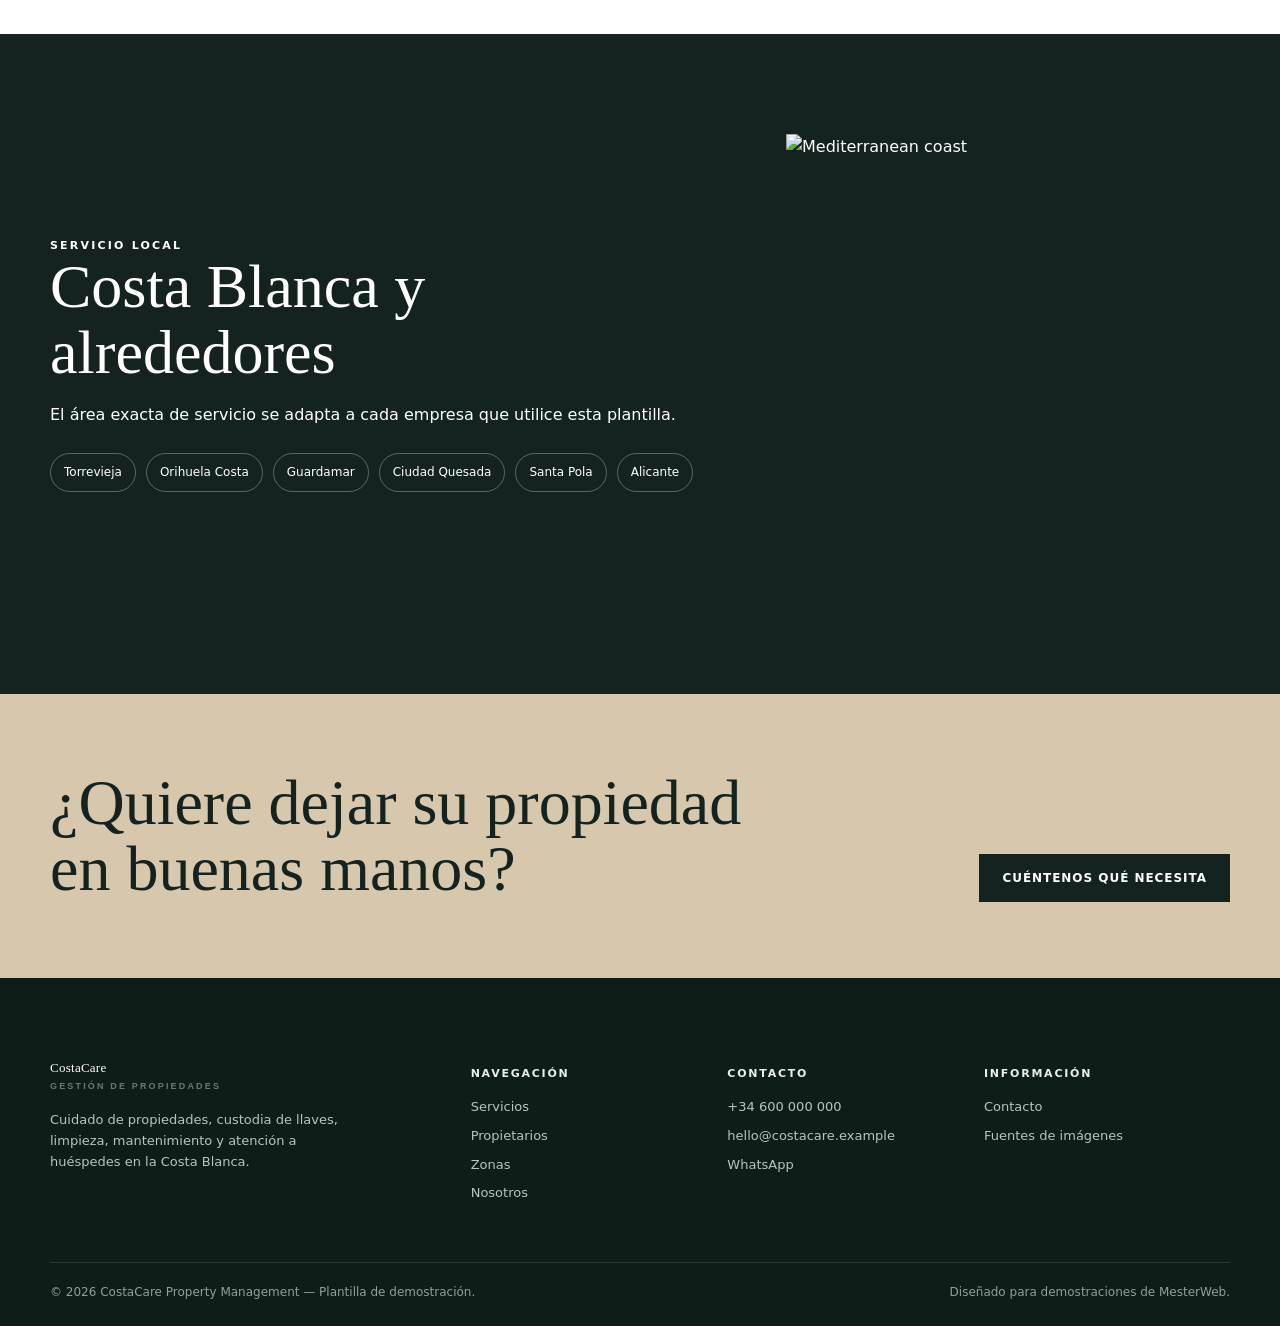
==== commit 5e4379ed: "Update index.html" ====
--- a/index.html
+++ b/index.html
@@ -1,4 +1,4 @@
-<!doctype html><html lang="es"><head><meta charset="utf-8"><meta name="viewport" content="width=device-width,initial-scale=1"><meta name="description" content="CostaCare Property Management demo template for Costa Blanca property care."><title>Property Management · CostaCare</title><link rel="preconnect" href="https://images.unsplash.com"><link rel="stylesheet" href="styles.css?v=20260913-5"></head><body data-page="index"><div class="topbar"><div class="container"><span data-area></span><span class="right"><a data-phone-link><span data-phone></span></a> · <a data-email-link><span data-email></span></a></span></div></div>
+<!doctype html><html lang="es"><head><meta charset="utf-8"><meta name="viewport" content="width=device-width,initial-scale=1"><meta name="description" content="CostaCare Property Management demo template for Costa Blanca property care."><title>Property Management · CostaCare</title><link rel="preconnect" href="https://images.unsplash.com"><link rel="stylesheet" href="styles.css?v=20260913-6"></head><body data-page="index"><div class="topbar"><div class="container"><span data-area></span><span class="right"><a data-phone-link><span data-phone></span></a> · <a data-email-link><span data-email></span></a></span></div></div>
 <header class="header"><div class="container nav"><a class="brand" href="index.html"><span data-brand></span><small data-i18n="propertyManagement"></small></a><nav class="links"><a href="index.html" data-i18n="home"></a><a href="services.html" data-i18n="services"></a><a href="owners.html" data-i18n="owners"></a><a href="cleaning-maintenance.html" data-i18n="cleaning"></a><a href="areas.html" data-i18n="areas"></a><a href="about.html" data-i18n="about"></a><a href="contact.html" data-i18n="contact"></a><div class="lang"><button data-lang="es">ES</button><button data-lang="en">EN</button><button data-lang="hu">HU</button></div></nav><div class="nav-actions"><div class="mobile-lang" aria-label="Language"><button data-lang="es">ES</button><button data-lang="en">EN</button><button data-lang="hu">HU</button></div><button class="menu-btn" aria-label="Menu">☰</button></div></div></header><section class="hero" style="background-image:url('https://images.unsplash.com/photo-1613977257363-707ba9348227?auto=format&fit=crop&w=2200&q=82')"><div class="container inner"><div class="eyebrow" data-i18n="heroEyebrow"></div><h1><span class="hero-title-desktop" data-i18n="heroTitle"></span><span class="hero-title-mobile" data-i18n="heroTitleMobile"></span></h1><p data-i18n="heroText"></p><div class="actions"><a class="btn light" data-wa data-i18n="heroPrimary"></a><a class="btn ghost" href="services.html" data-i18n="heroSecondary"></a></div></div></section>
 <div class="quick"><div class="container quick-grid"><a href="services.html"><strong data-i18n="q1"></strong><span data-i18n="q1s"></span></a><a href="owners.html"><strong data-i18n="q2"></strong><span data-i18n="q2s"></span></a><a href="cleaning-maintenance.html"><strong data-i18n="q3"></strong><span data-i18n="q3s"></span></a><a href="services.html"><strong data-i18n="q4"></strong><span data-i18n="q4s"></span></a></div></div>
 <section class="section"><div class="container"><div class="section-head"><div><div class="eyebrow" data-i18n="introTag"></div><h2 data-i18n="introTitle"></h2></div><p data-i18n="introText"></p></div><div class="cards"><article class="card"><img src="https://images.unsplash.com/photo-1744782351841-9cc6b86a5add?auto=format&fit=crop&w=1800&q=82" alt="Property key handover"><div class="card-body"><h3 data-i18n="s1"></h3><p data-i18n="s1p"></p><a class="text-link" href="services.html" data-i18n="explore"></a></div></article><article class="card"><img src="https://images.unsplash.com/photo-1585417238790-f6d290d6490c?auto=format&fit=crop&w=1800&q=82" alt="Professional cleaning"><div class="card-body"><h3 data-i18n="s2"></h3><p data-i18n="s2p"></p><a class="text-link" href="cleaning-maintenance.html" data-i18n="explore"></a></div></article><article class="card"><img src="https://images.unsplash.com/photo-1783587354897-8493721fb71b?auto=format&fit=crop&w=1800&q=82" alt="Maintained home interior"><div class="card-body"><h3 data-i18n="s3"></h3><p data-i18n="s3p"></p><a class="text-link" href="cleaning-maintenance.html" data-i18n="explore"></a></div></article></div></div></section>
--- a/styles.css
+++ b/styles.css
@@ -28,3 +28,13 @@
   .hero-title-desktop{display:block!important;white-space:pre!important;}
 }
 
+/* v20260913-6: desktop hero — exactly two centered lines */
+@media (min-width: 901px){
+  .hero .inner{max-width:1100px!important;margin-left:auto!important;margin-right:auto!important;text-align:center!important;}
+  .hero .eyebrow,.hero p{margin-left:auto!important;margin-right:auto!important;}
+  .hero .actions{justify-content:center!important;}
+  .hero h1{font-size:clamp(52px,4.4vw,68px)!important;line-height:1.03!important;max-width:none!important;text-align:center!important;}
+  .hero-title-desktop{display:block!important;white-space:pre-line!important;text-align:center!important;}
+}
+/* v20260913-6: desktop hero exactly two centered lines */
+@media (min-width:901px){.hero .inner{max-width:1100px!important;margin-left:auto!important;margin-right:auto!important;text-align:center!important}.hero .eyebrow,.hero p{margin-left:auto!important;margin-right:auto!important}.hero .actions{justify-content:center!important}.hero h1{font-size:clamp(52px,4.4vw,68px)!important;line-height:1.03!important;max-width:none!important;text-align:center!important}.hero-title-desktop{display:block!important;white-space:pre-line!important;text-align:center!important}}
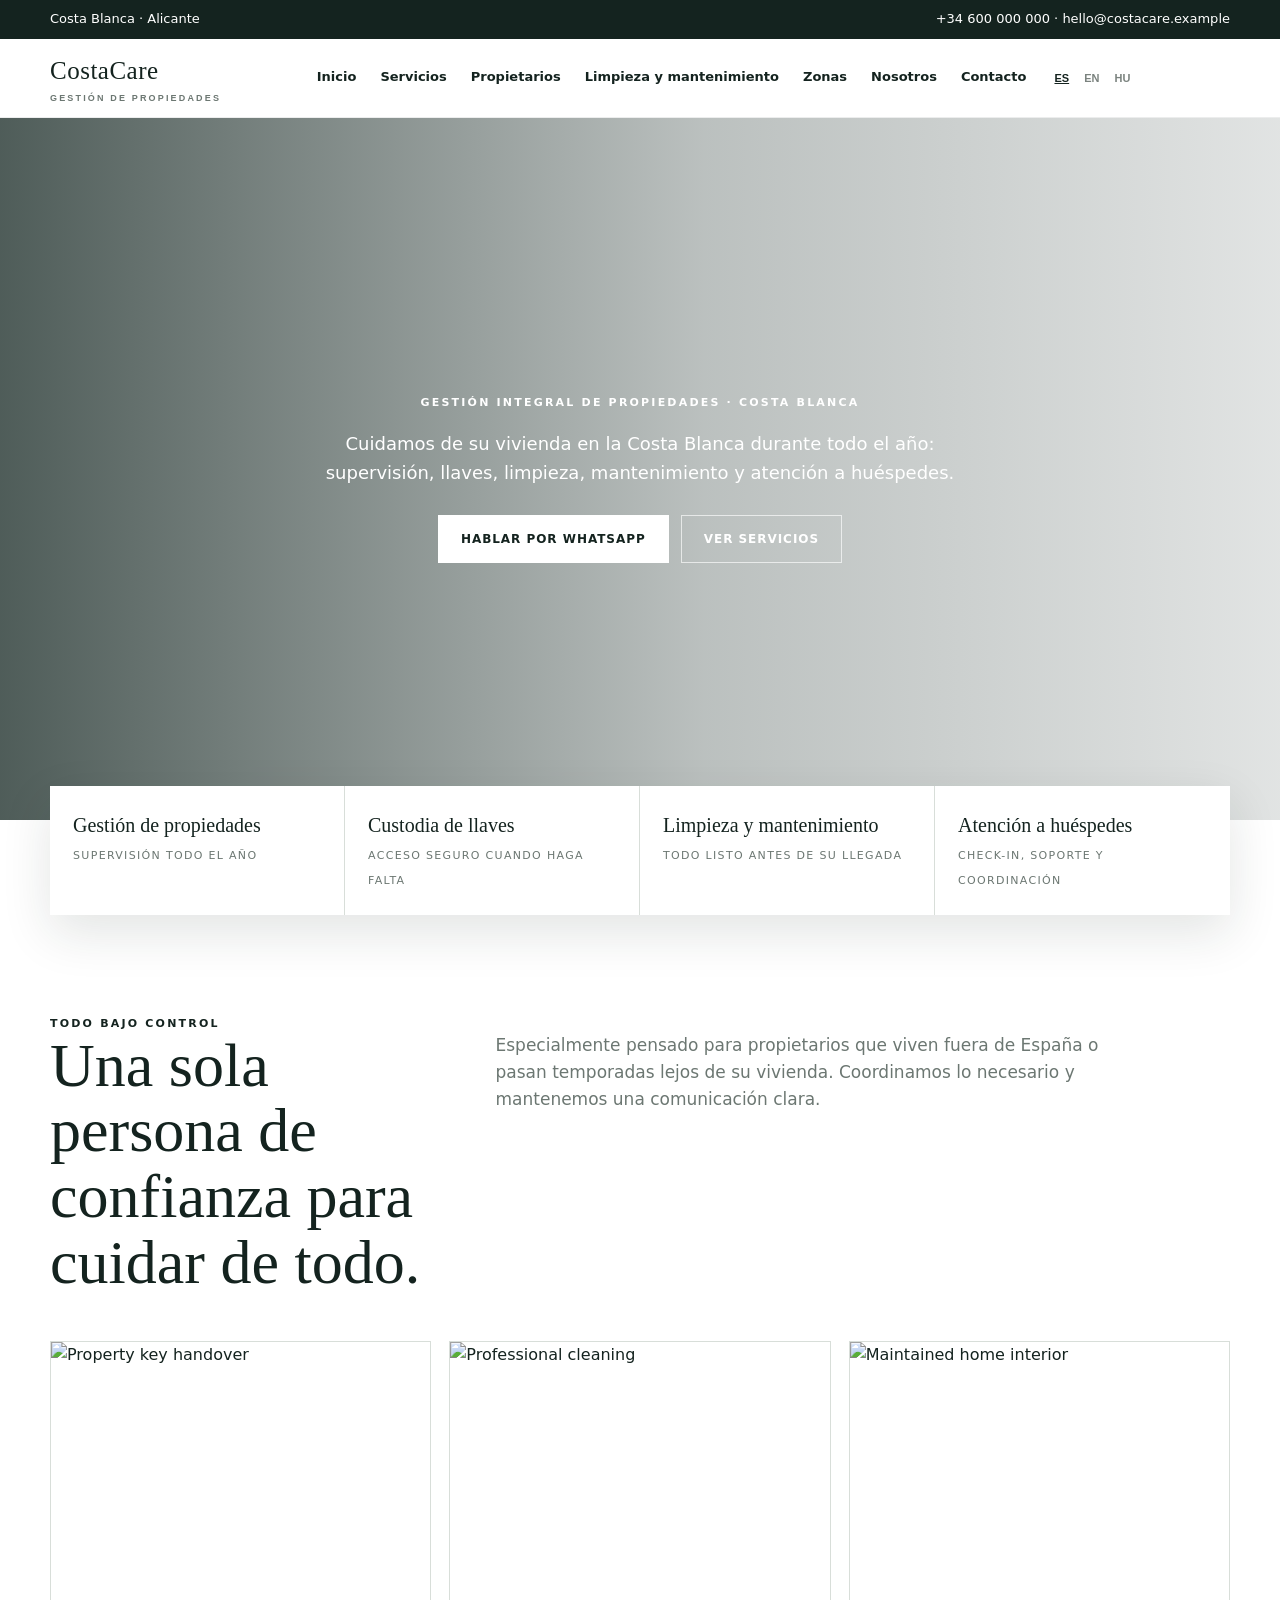
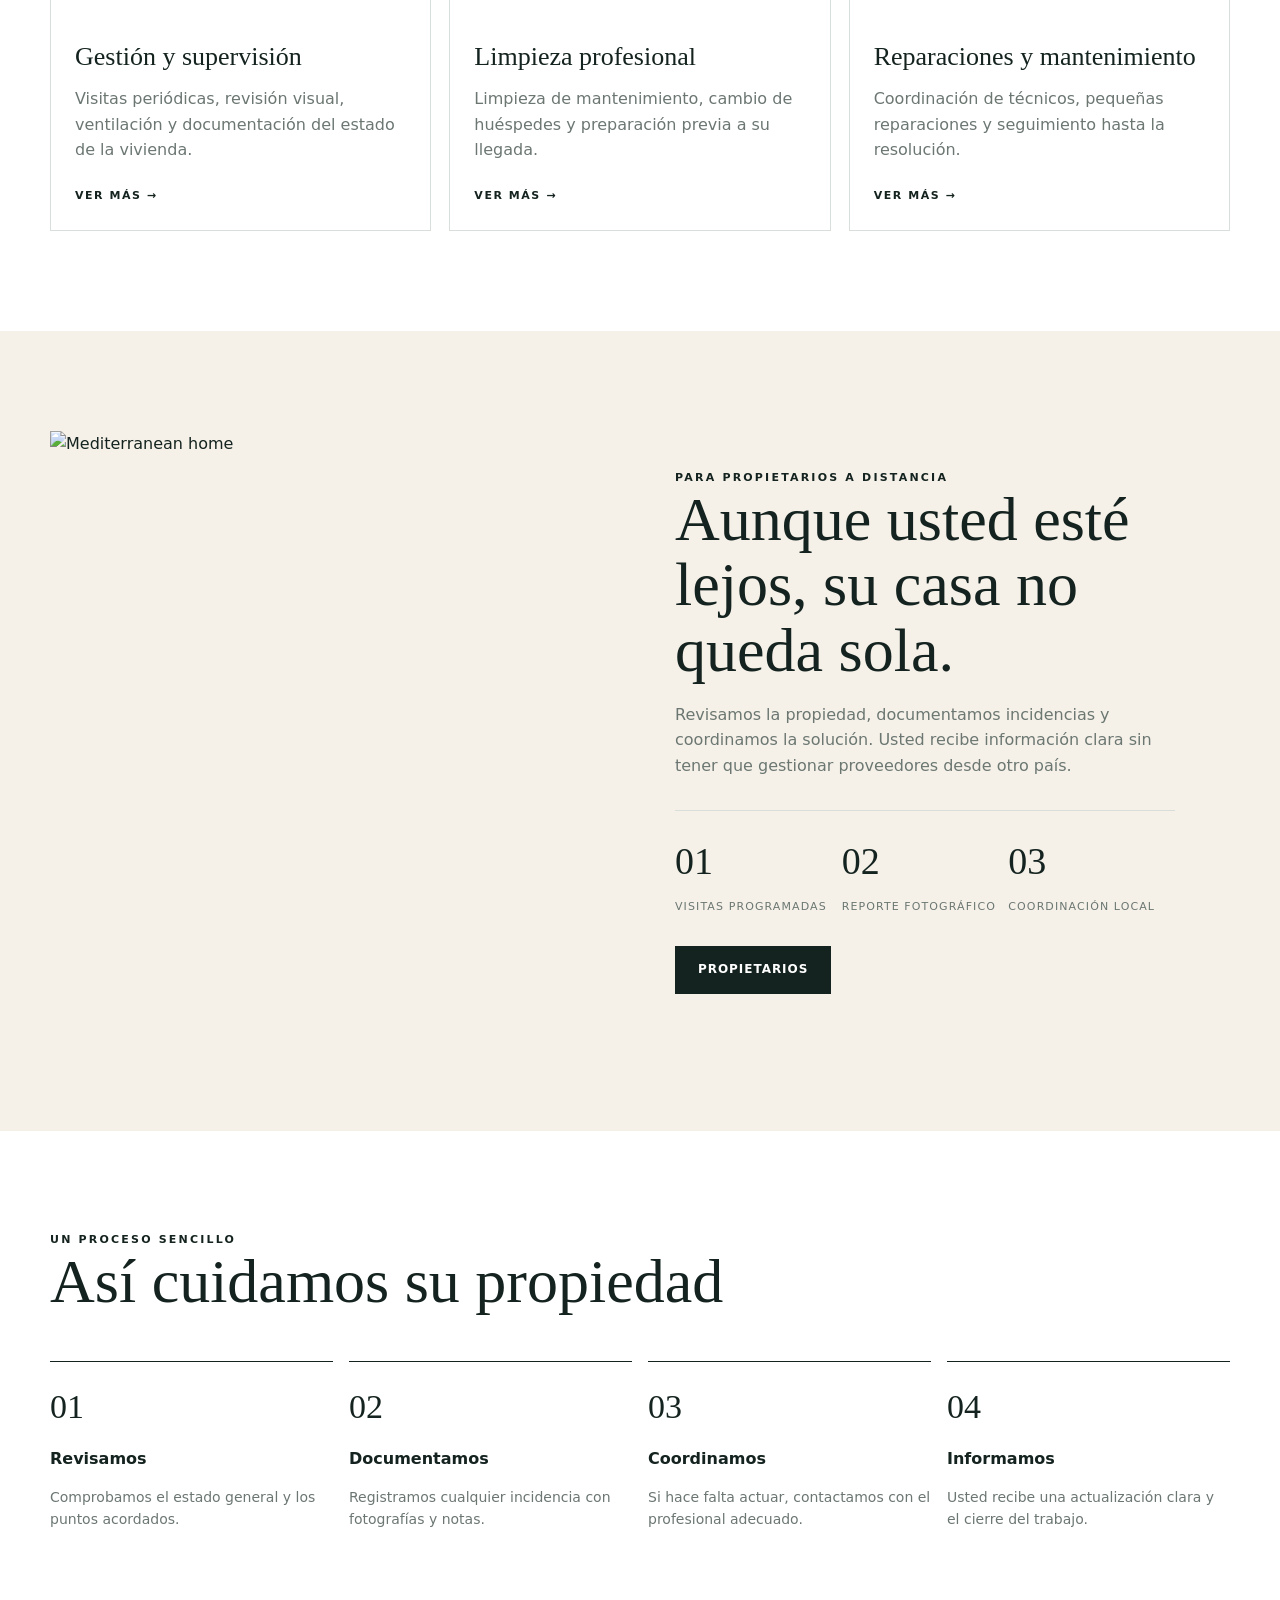
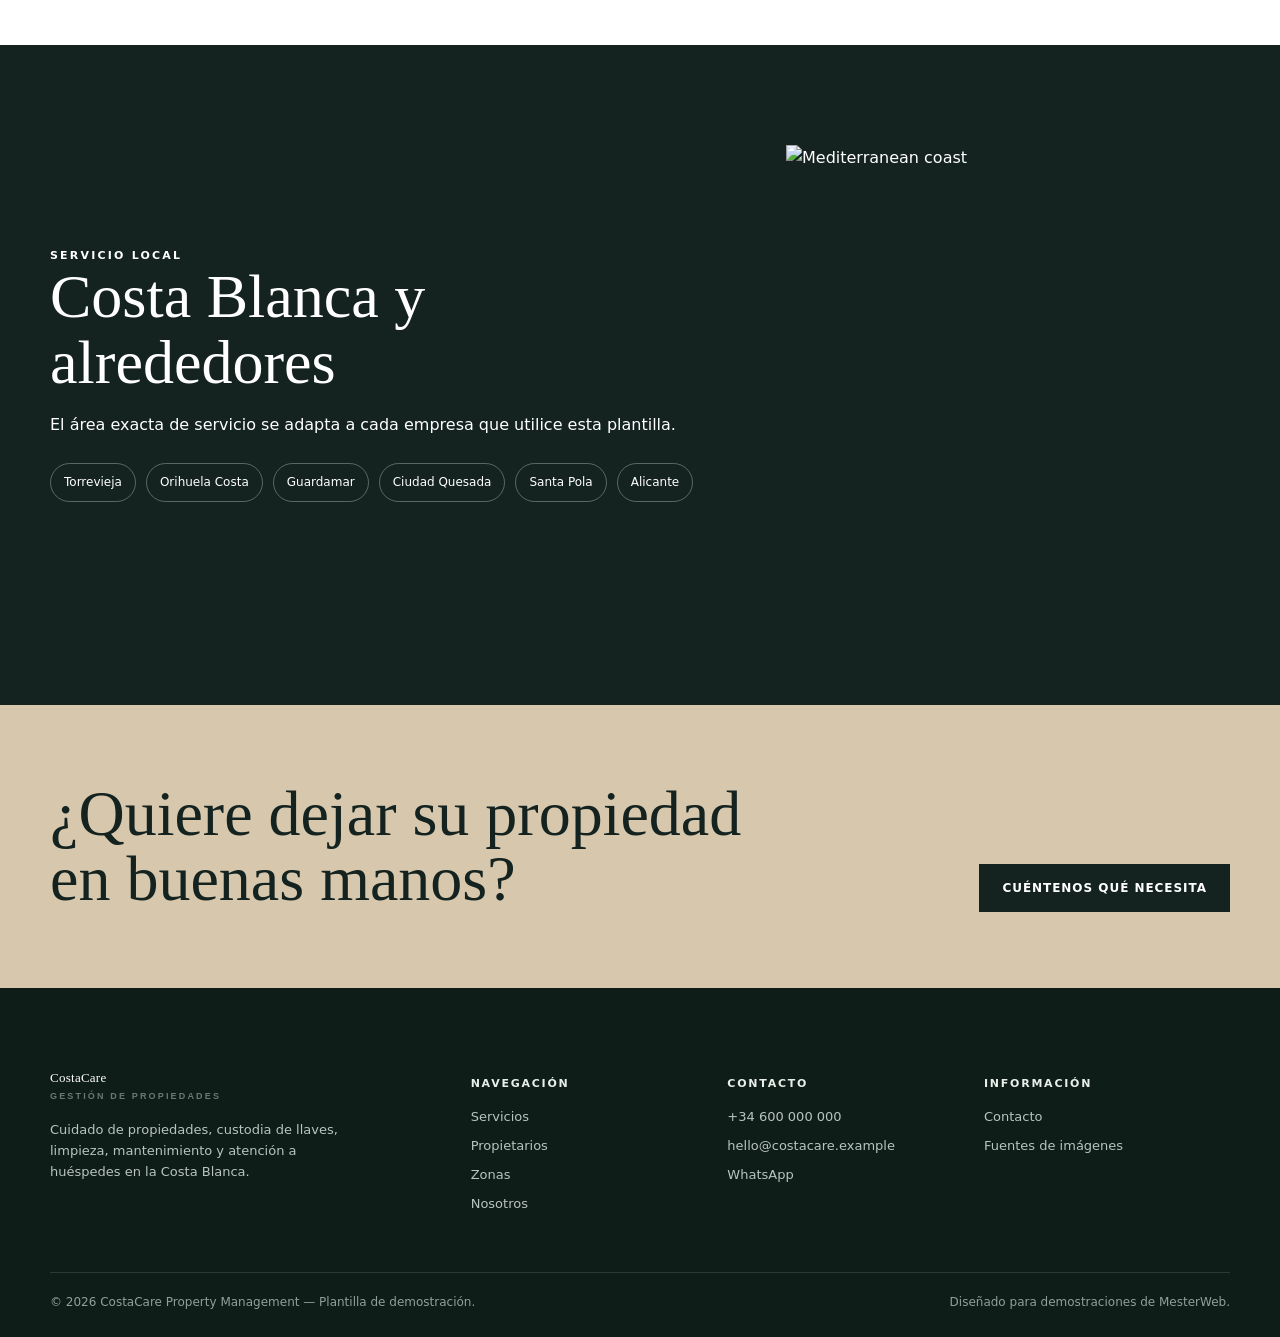
==== commit 80a78d49: "Update index.html" ====
--- a/index.html
+++ b/index.html
@@ -1,8 +1,8 @@
-<!doctype html><html lang="es"><head><meta charset="utf-8"><meta name="viewport" content="width=device-width,initial-scale=1"><meta name="description" content="CostaCare Property Management demo template for Costa Blanca property care."><title>Property Management · CostaCare</title><link rel="preconnect" href="https://images.unsplash.com"><link rel="stylesheet" href="styles.css?v=20260913-6"></head><body data-page="index"><div class="topbar"><div class="container"><span data-area></span><span class="right"><a data-phone-link><span data-phone></span></a> · <a data-email-link><span data-email></span></a></span></div></div>
-<header class="header"><div class="container nav"><a class="brand" href="index.html"><span data-brand></span><small data-i18n="propertyManagement"></small></a><nav class="links"><a href="index.html" data-i18n="home"></a><a href="services.html" data-i18n="services"></a><a href="owners.html" data-i18n="owners"></a><a href="cleaning-maintenance.html" data-i18n="cleaning"></a><a href="areas.html" data-i18n="areas"></a><a href="about.html" data-i18n="about"></a><a href="contact.html" data-i18n="contact"></a><div class="lang"><button data-lang="es">ES</button><button data-lang="en">EN</button><button data-lang="hu">HU</button></div></nav><div class="nav-actions"><div class="mobile-lang" aria-label="Language"><button data-lang="es">ES</button><button data-lang="en">EN</button><button data-lang="hu">HU</button></div><button class="menu-btn" aria-label="Menu">☰</button></div></div></header><section class="hero" style="background-image:url('https://images.unsplash.com/photo-1613977257363-707ba9348227?auto=format&fit=crop&w=2200&q=82')"><div class="container inner"><div class="eyebrow" data-i18n="heroEyebrow"></div><h1><span class="hero-title-desktop" data-i18n="heroTitle"></span><span class="hero-title-mobile" data-i18n="heroTitleMobile"></span></h1><p data-i18n="heroText"></p><div class="actions"><a class="btn light" data-wa data-i18n="heroPrimary"></a><a class="btn ghost" href="services.html" data-i18n="heroSecondary"></a></div></div></section>
+<!doctype html><html lang="es"><head><meta charset="utf-8"><meta name="viewport" content="width=device-width,initial-scale=1"><meta name="description" content="CostaCare Property Management demo template for Costa Blanca property care."><title>Property Management · CostaCare</title><link rel="preconnect" href="https://images.unsplash.com"><link rel="stylesheet" href="styles.css?v=20260913-7"></head><body data-page="index"><div class="topbar"><div class="container"><span data-area></span><span class="right"><a data-phone-link><span data-phone></span></a> · <a data-email-link><span data-email></span></a></span></div></div>
+<header class="header"><div class="container nav"><a class="brand" href="index.html"><span data-brand></span><small data-i18n="propertyManagement"></small></a><nav class="links"><a href="index.html" data-i18n="home"></a><a href="services.html" data-i18n="services"></a><a href="owners.html" data-i18n="owners"></a><a href="cleaning-maintenance.html" data-i18n="cleaning"></a><a href="areas.html" data-i18n="areas"></a><a href="about.html" data-i18n="about"></a><a href="contact.html" data-i18n="contact"></a><div class="lang"><button data-lang="es">ES</button><button data-lang="en">EN</button><button data-lang="hu">HU</button></div></nav><div class="nav-actions"><div class="mobile-lang" aria-label="Language"><button data-lang="es">ES</button><button data-lang="en">EN</button><button data-lang="hu">HU</button></div><button class="menu-btn" aria-label="Menu">☰</button></div></div></header><section class="hero" style="background-image:url('https://images.unsplash.com/photo-1613977257363-707ba9348227?auto=format&fit=crop&w=2200&q=82')"><div class="container inner"><div class="eyebrow" data-i18n="heroEyebrow"></div><h1><span class="hero-title-desktop"><span class="hero-line" data-i18n="heroTitleLine1"></span><span class="hero-line" data-i18n="heroTitleLine2"></span></span><span class="hero-title-mobile" data-i18n="heroTitleMobile"></span></h1><p data-i18n="heroText"></p><div class="actions"><a class="btn light" data-wa data-i18n="heroPrimary"></a><a class="btn ghost" href="services.html" data-i18n="heroSecondary"></a></div></div></section>
 <div class="quick"><div class="container quick-grid"><a href="services.html"><strong data-i18n="q1"></strong><span data-i18n="q1s"></span></a><a href="owners.html"><strong data-i18n="q2"></strong><span data-i18n="q2s"></span></a><a href="cleaning-maintenance.html"><strong data-i18n="q3"></strong><span data-i18n="q3s"></span></a><a href="services.html"><strong data-i18n="q4"></strong><span data-i18n="q4s"></span></a></div></div>
 <section class="section"><div class="container"><div class="section-head"><div><div class="eyebrow" data-i18n="introTag"></div><h2 data-i18n="introTitle"></h2></div><p data-i18n="introText"></p></div><div class="cards"><article class="card"><img src="https://images.unsplash.com/photo-1744782351841-9cc6b86a5add?auto=format&fit=crop&w=1800&q=82" alt="Property key handover"><div class="card-body"><h3 data-i18n="s1"></h3><p data-i18n="s1p"></p><a class="text-link" href="services.html" data-i18n="explore"></a></div></article><article class="card"><img src="https://images.unsplash.com/photo-1585417238790-f6d290d6490c?auto=format&fit=crop&w=1800&q=82" alt="Professional cleaning"><div class="card-body"><h3 data-i18n="s2"></h3><p data-i18n="s2p"></p><a class="text-link" href="cleaning-maintenance.html" data-i18n="explore"></a></div></article><article class="card"><img src="https://images.unsplash.com/photo-1783587354897-8493721fb71b?auto=format&fit=crop&w=1800&q=82" alt="Maintained home interior"><div class="card-body"><h3 data-i18n="s3"></h3><p data-i18n="s3p"></p><a class="text-link" href="cleaning-maintenance.html" data-i18n="explore"></a></div></article></div></div></section>
 <section class="section alt"><div class="container split"><img src="https://images.unsplash.com/photo-1765999906700-2d4dfd392966?auto=format&fit=crop&w=1800&q=82" alt="Mediterranean home"><div class="copy"><div class="eyebrow" data-i18n="ownersTag"></div><h2 data-i18n="ownersTitle"></h2><p data-i18n="ownersText"></p><div class="stats"><div class="stat"><strong>01</strong><span data-i18n="st1"></span></div><div class="stat"><strong>02</strong><span data-i18n="st2"></span></div><div class="stat"><strong>03</strong><span data-i18n="st3"></span></div></div><div class="actions"><a class="btn dark" href="owners.html" data-i18n="owners"></a></div></div></div></section>
 <section class="section"><div class="container"><div class="section-head how-head"><div><div class="eyebrow" data-i18n="howTag"></div><h2 data-i18n="howTitle"></h2></div></div><div class="steps"><div class="step"><b>01</b><h3 data-i18n="h1"></h3><p data-i18n="h1p"></p></div><div class="step"><b>02</b><h3 data-i18n="h2"></h3><p data-i18n="h2p"></p></div><div class="step"><b>03</b><h3 data-i18n="h3"></h3><p data-i18n="h3p"></p></div><div class="step"><b>04</b><h3 data-i18n="h4"></h3><p data-i18n="h4p"></p></div></div></div></section>
 <section class="section area-band"><div class="container area-grid"><div><div class="eyebrow" data-i18n="areaTag"></div><h2 data-i18n="areaTitle"></h2><p data-i18n="areaText"></p><div class="area-list"><span class="pill">Torrevieja</span><span class="pill">Orihuela Costa</span><span class="pill">Guardamar</span><span class="pill">Ciudad Quesada</span><span class="pill">Santa Pola</span><span class="pill">Alicante</span></div></div><img class="area-photo" src="https://images.unsplash.com/photo-1774200981075-a728eaaa3824?auto=format&fit=crop&w=1800&q=82" alt="Mediterranean coast"></div></section>
-<section class="cta"><div class="container cta-row"><h2 data-i18n="ctaTitle"></h2><a class="btn dark" href="contact.html" data-i18n="ctaBtn"></a></div></section><footer class="footer"><div class="container"><div class="footer-grid"><div><a class="brand" href="index.html"><span data-brand></span><small data-i18n="propertyManagement"></small></a><p style="max-width:320px;margin-top:18px" data-i18n="footerText"></p></div><div><h4 data-i18n="navigation"></h4><a href="services.html" data-i18n="services"></a><a href="owners.html" data-i18n="owners"></a><a href="areas.html" data-i18n="areas"></a><a href="about.html" data-i18n="about"></a></div><div><h4 data-i18n="contact"></h4><a data-phone-link><span data-phone></span></a><a data-email-link><span data-email></span></a><a data-wa data-i18n="whatsapp"></a></div><div><h4 data-i18n="information"></h4><a href="contact.html" data-i18n="contact"></a><a href="image-sources.html" data-i18n="images"></a></div></div><div class="copyright"><span data-i18n="copyright"></span><span data-i18n="designed"></span></div></div></footer><script src="config.js?v=20260913-4"></script><script src="app.js?v=20260913-4"></script></body></html>
+<section class="cta"><div class="container cta-row"><h2 data-i18n="ctaTitle"></h2><a class="btn dark" href="contact.html" data-i18n="ctaBtn"></a></div></section><footer class="footer"><div class="container"><div class="footer-grid"><div><a class="brand" href="index.html"><span data-brand></span><small data-i18n="propertyManagement"></small></a><p style="max-width:320px;margin-top:18px" data-i18n="footerText"></p></div><div><h4 data-i18n="navigation"></h4><a href="services.html" data-i18n="services"></a><a href="owners.html" data-i18n="owners"></a><a href="areas.html" data-i18n="areas"></a><a href="about.html" data-i18n="about"></a></div><div><h4 data-i18n="contact"></h4><a data-phone-link><span data-phone></span></a><a data-email-link><span data-email></span></a><a data-wa data-i18n="whatsapp"></a></div><div><h4 data-i18n="information"></h4><a href="contact.html" data-i18n="contact"></a><a href="image-sources.html" data-i18n="images"></a></div></div><div class="copyright"><span data-i18n="copyright"></span><span data-i18n="designed"></span></div></div></footer><script src="config.js"></script><script src="app.js"></script></body></html>
--- a/styles.css
+++ b/styles.css
@@ -4,37 +4,12 @@
 @media(max-width:900px){.links{display:none;position:absolute;left:0;right:0;top:78px;background:white;padding:18px 20px;flex-direction:column;align-items:flex-start;border-bottom:1px solid var(--line)}.links.open{display:flex}.menu-btn{display:block}.mobile-lang{display:flex}.links .lang{display:none}.nav{position:relative}.hero{min-height:70vh}.quick-grid,.cards,.steps{grid-template-columns:1fr 1fr}.section-head,.split,.area-grid,.contact-box{grid-template-columns:1fr}.split img{height:420px}.footer-grid{grid-template-columns:1fr 1fr}.gallery{grid-template-columns:1fr 1fr}.gallery img{height:300px!important}.gallery img:first-child{grid-column:1/-1}.cta-row{align-items:flex-start;flex-direction:column}.source{grid-template-columns:150px 1fr}.source img{height:120px}}
 @media(max-width:600px){.hero-title-desktop{display:none}.hero-title-mobile{display:inline;white-space:pre-line}.hero h1{font-size:34px;line-height:1.08}.how-head h2{white-space:normal}.container{width:min(100% - 28px,var(--max))}.topbar .container{justify-content:center}.topbar .right{display:none}.hero .inner{padding:70px 0 60px}.quick{margin-top:0}.quick-grid,.cards,.steps,.feature-list,.stats,.footer-grid,.gallery{grid-template-columns:1fr}.quick a{border-right:0;border-bottom:1px solid var(--line)}.section{padding:70px 0}.section-head{gap:10px}.split{gap:34px}.split img{height:330px}.area-photo{height:320px}.gallery img:first-child{grid-column:auto}.gallery img{height:250px!important}.source{grid-template-columns:1fr}.source img{height:210px}.copyright{flex-direction:column;gap:8px}}
 
-/* v20260913-3: layout/cache-fix */
-@media (min-width: 901px){
-  .how-head{display:block!important;width:100%!important;}
-  .how-head h2{white-space:nowrap!important;font-size:clamp(40px,4.1vw,58px)!important;max-width:none!important;}
+/* V7: fixed two-line centered desktop hero title */
+@media(min-width:601px){
+  .hero .inner{max-width:1100px;text-align:center;}
+  .hero-title-desktop{display:block;}
+  .hero-title-desktop .hero-line{display:block;white-space:nowrap;}
+  .hero h1{font-size:clamp(48px,5.1vw,76px);line-height:1.03;}
+  .hero p{margin-left:auto;margin-right:auto;}
+  .hero .actions{justify-content:center;}
 }
-@media (max-width: 600px){
-  .hero-title-mobile{display:block!important;white-space:pre-line!important;}
-  .hero h1{font-size:30px!important;line-height:1.08!important;max-width:100%!important;}
-}
-
-/* v20260913-4: desktop hero title fixed to exactly two intended lines */
-@media (min-width: 901px){
-  .hero .inner{max-width:960px!important;}
-  .hero h1{font-size:clamp(56px,5.2vw,76px)!important;line-height:1.02!important;max-width:960px!important;}
-  .hero-title-desktop{display:block!important;white-space:pre-line!important;}
-}
-
-/* v20260913-5: desktop hero must stay on exactly two lines */
-@media (min-width: 901px){
-  .hero .inner{max-width:1100px!important;}
-  .hero h1{font-size:clamp(54px,4.7vw,70px)!important;line-height:1.02!important;max-width:1100px!important;}
-  .hero-title-desktop{display:block!important;white-space:pre!important;}
-}
-
-/* v20260913-6: desktop hero — exactly two centered lines */
-@media (min-width: 901px){
-  .hero .inner{max-width:1100px!important;margin-left:auto!important;margin-right:auto!important;text-align:center!important;}
-  .hero .eyebrow,.hero p{margin-left:auto!important;margin-right:auto!important;}
-  .hero .actions{justify-content:center!important;}
-  .hero h1{font-size:clamp(52px,4.4vw,68px)!important;line-height:1.03!important;max-width:none!important;text-align:center!important;}
-  .hero-title-desktop{display:block!important;white-space:pre-line!important;text-align:center!important;}
-}
-/* v20260913-6: desktop hero exactly two centered lines */
-@media (min-width:901px){.hero .inner{max-width:1100px!important;margin-left:auto!important;margin-right:auto!important;text-align:center!important}.hero .eyebrow,.hero p{margin-left:auto!important;margin-right:auto!important}.hero .actions{justify-content:center!important}.hero h1{font-size:clamp(52px,4.4vw,68px)!important;line-height:1.03!important;max-width:none!important;text-align:center!important}.hero-title-desktop{display:block!important;white-space:pre-line!important;text-align:center!important}}
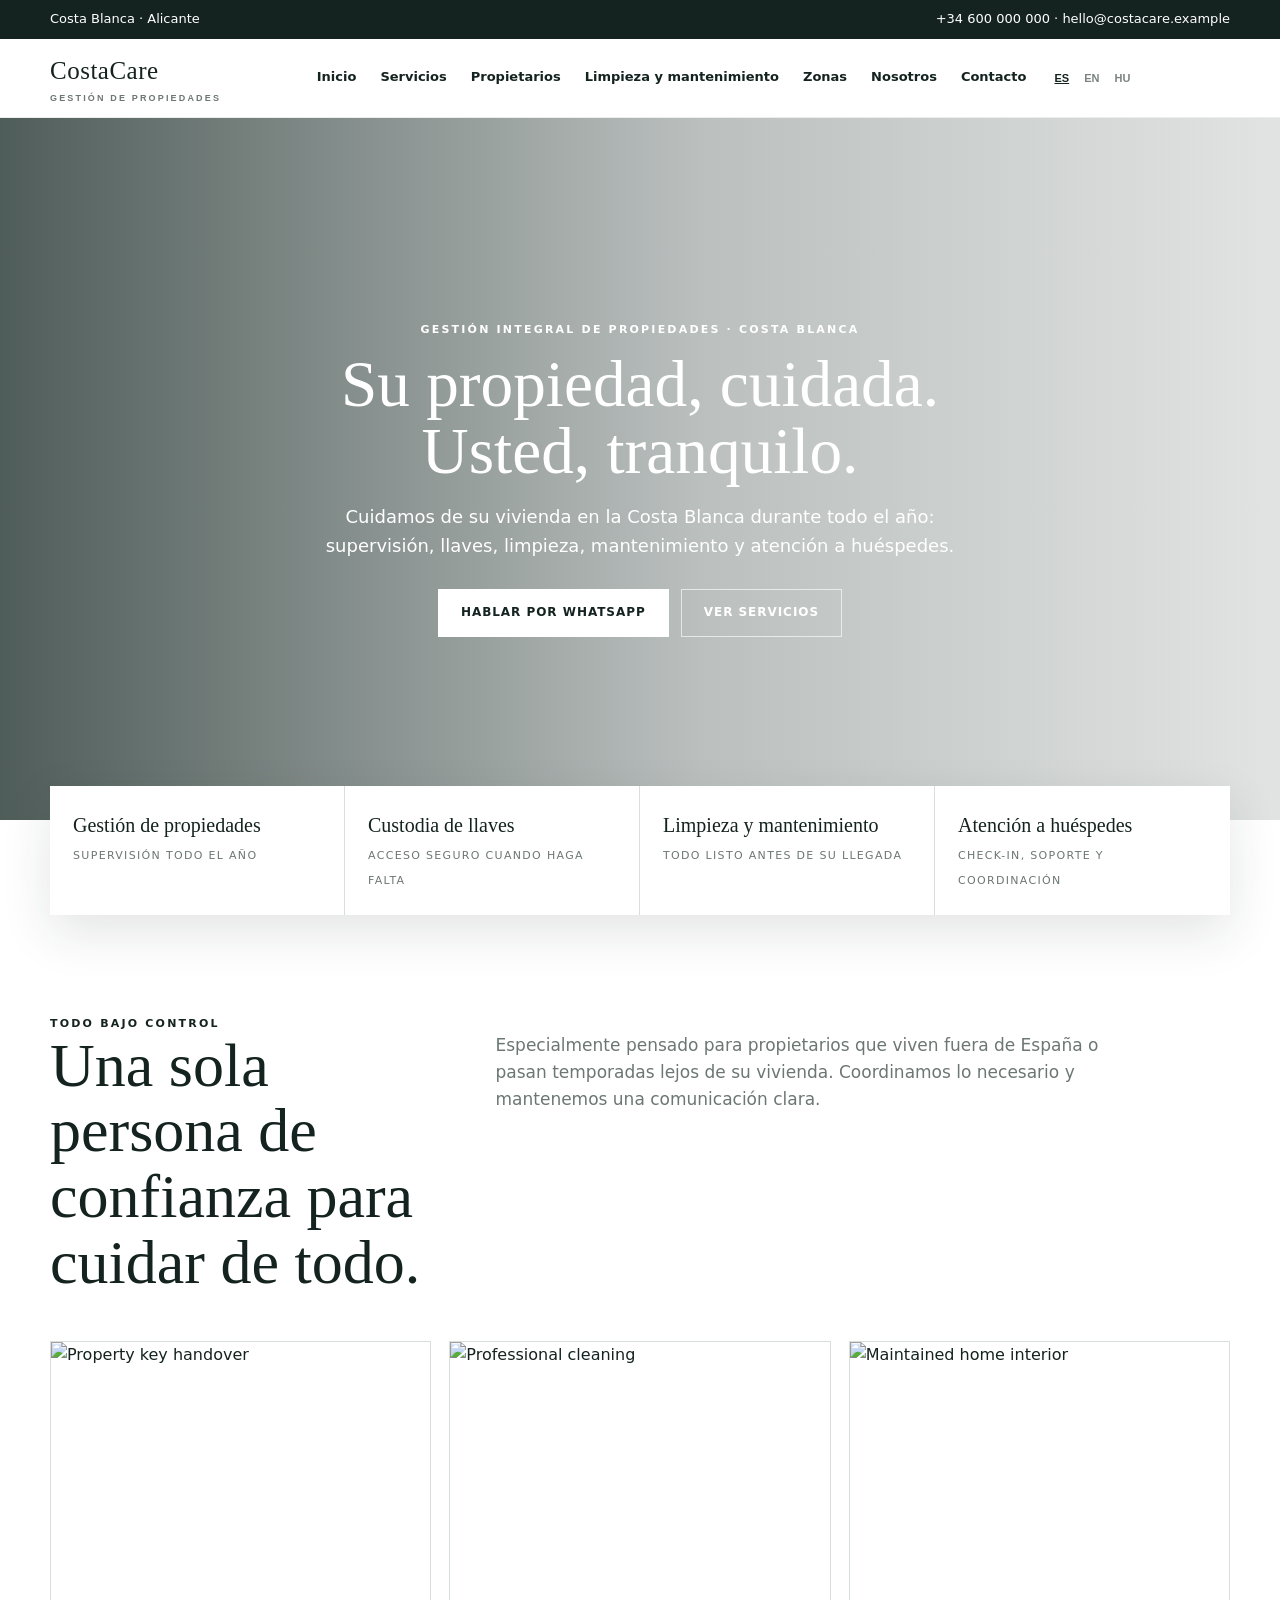
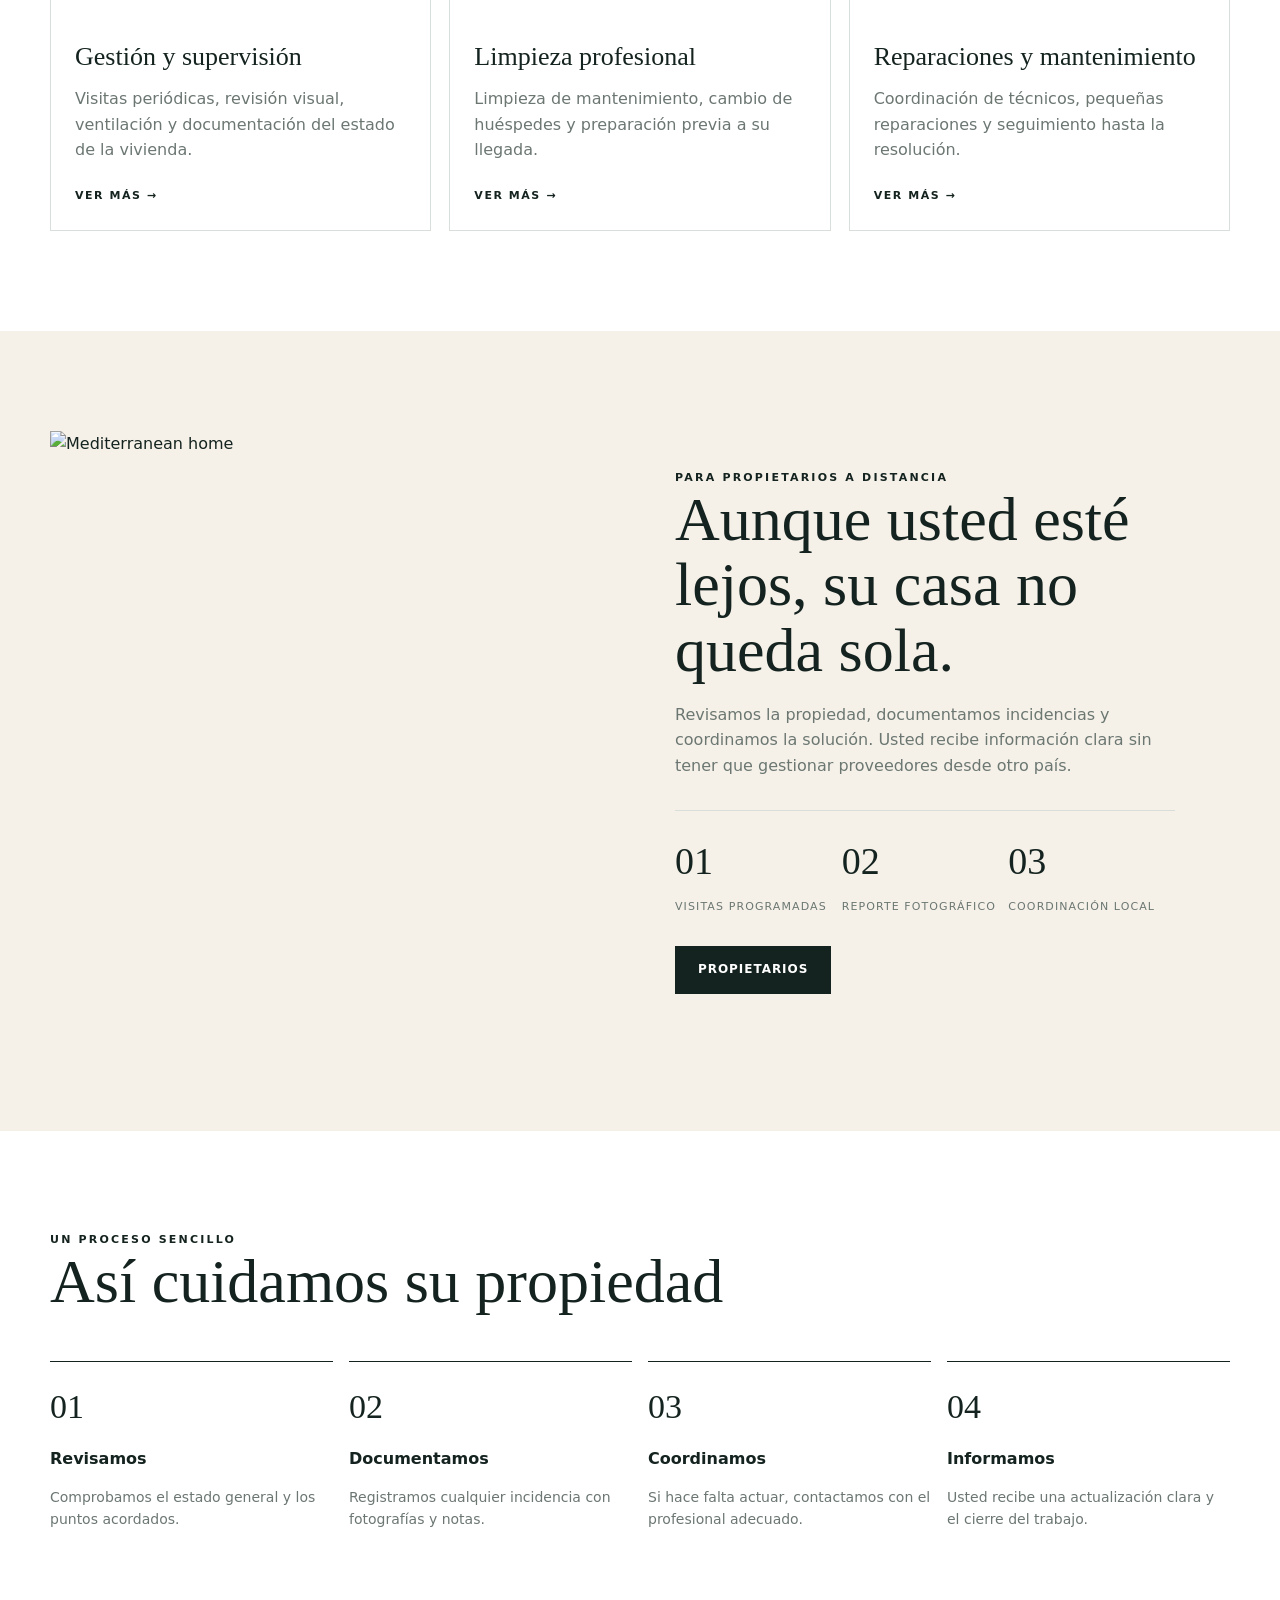
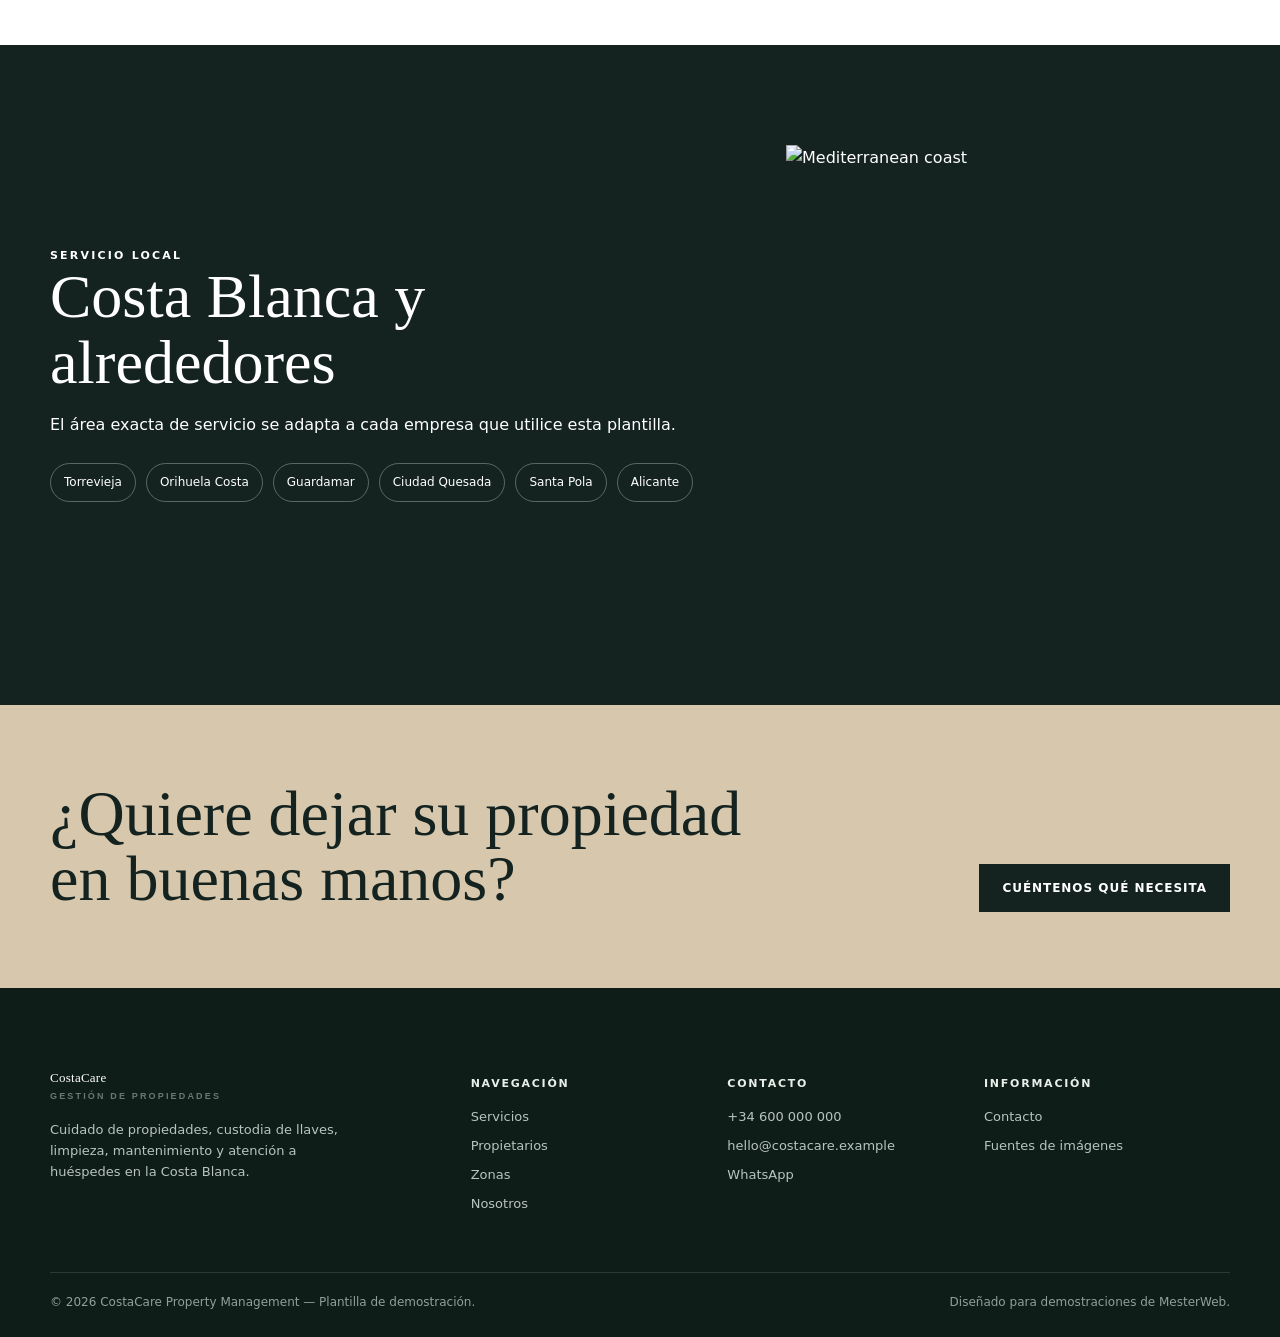
==== commit b9fbbf21: "Update index.html" ====
--- a/index.html
+++ b/index.html
@@ -1,4 +1,4 @@
-<!doctype html><html lang="es"><head><meta charset="utf-8"><meta name="viewport" content="width=device-width,initial-scale=1"><meta name="description" content="CostaCare Property Management demo template for Costa Blanca property care."><title>Property Management · CostaCare</title><link rel="preconnect" href="https://images.unsplash.com"><link rel="stylesheet" href="styles.css?v=20260913-7"></head><body data-page="index"><div class="topbar"><div class="container"><span data-area></span><span class="right"><a data-phone-link><span data-phone></span></a> · <a data-email-link><span data-email></span></a></span></div></div>
+<!doctype html><html lang="es"><head><meta charset="utf-8"><meta name="viewport" content="width=device-width,initial-scale=1"><meta name="description" content="CostaCare Property Management demo template for Costa Blanca property care."><title>Property Management · CostaCare</title><link rel="preconnect" href="https://images.unsplash.com"><link rel="stylesheet" href="styles.css?v=20260913-8"></head><body data-page="index"><div class="topbar"><div class="container"><span data-area></span><span class="right"><a data-phone-link><span data-phone></span></a> · <a data-email-link><span data-email></span></a></span></div></div>
 <header class="header"><div class="container nav"><a class="brand" href="index.html"><span data-brand></span><small data-i18n="propertyManagement"></small></a><nav class="links"><a href="index.html" data-i18n="home"></a><a href="services.html" data-i18n="services"></a><a href="owners.html" data-i18n="owners"></a><a href="cleaning-maintenance.html" data-i18n="cleaning"></a><a href="areas.html" data-i18n="areas"></a><a href="about.html" data-i18n="about"></a><a href="contact.html" data-i18n="contact"></a><div class="lang"><button data-lang="es">ES</button><button data-lang="en">EN</button><button data-lang="hu">HU</button></div></nav><div class="nav-actions"><div class="mobile-lang" aria-label="Language"><button data-lang="es">ES</button><button data-lang="en">EN</button><button data-lang="hu">HU</button></div><button class="menu-btn" aria-label="Menu">☰</button></div></div></header><section class="hero" style="background-image:url('https://images.unsplash.com/photo-1613977257363-707ba9348227?auto=format&fit=crop&w=2200&q=82')"><div class="container inner"><div class="eyebrow" data-i18n="heroEyebrow"></div><h1><span class="hero-title-desktop"><span class="hero-line" data-i18n="heroTitleLine1"></span><span class="hero-line" data-i18n="heroTitleLine2"></span></span><span class="hero-title-mobile" data-i18n="heroTitleMobile"></span></h1><p data-i18n="heroText"></p><div class="actions"><a class="btn light" data-wa data-i18n="heroPrimary"></a><a class="btn ghost" href="services.html" data-i18n="heroSecondary"></a></div></div></section>
 <div class="quick"><div class="container quick-grid"><a href="services.html"><strong data-i18n="q1"></strong><span data-i18n="q1s"></span></a><a href="owners.html"><strong data-i18n="q2"></strong><span data-i18n="q2s"></span></a><a href="cleaning-maintenance.html"><strong data-i18n="q3"></strong><span data-i18n="q3s"></span></a><a href="services.html"><strong data-i18n="q4"></strong><span data-i18n="q4s"></span></a></div></div>
 <section class="section"><div class="container"><div class="section-head"><div><div class="eyebrow" data-i18n="introTag"></div><h2 data-i18n="introTitle"></h2></div><p data-i18n="introText"></p></div><div class="cards"><article class="card"><img src="https://images.unsplash.com/photo-1744782351841-9cc6b86a5add?auto=format&fit=crop&w=1800&q=82" alt="Property key handover"><div class="card-body"><h3 data-i18n="s1"></h3><p data-i18n="s1p"></p><a class="text-link" href="services.html" data-i18n="explore"></a></div></article><article class="card"><img src="https://images.unsplash.com/photo-1585417238790-f6d290d6490c?auto=format&fit=crop&w=1800&q=82" alt="Professional cleaning"><div class="card-body"><h3 data-i18n="s2"></h3><p data-i18n="s2p"></p><a class="text-link" href="cleaning-maintenance.html" data-i18n="explore"></a></div></article><article class="card"><img src="https://images.unsplash.com/photo-1783587354897-8493721fb71b?auto=format&fit=crop&w=1800&q=82" alt="Maintained home interior"><div class="card-body"><h3 data-i18n="s3"></h3><p data-i18n="s3p"></p><a class="text-link" href="cleaning-maintenance.html" data-i18n="explore"></a></div></article></div></div></section>
